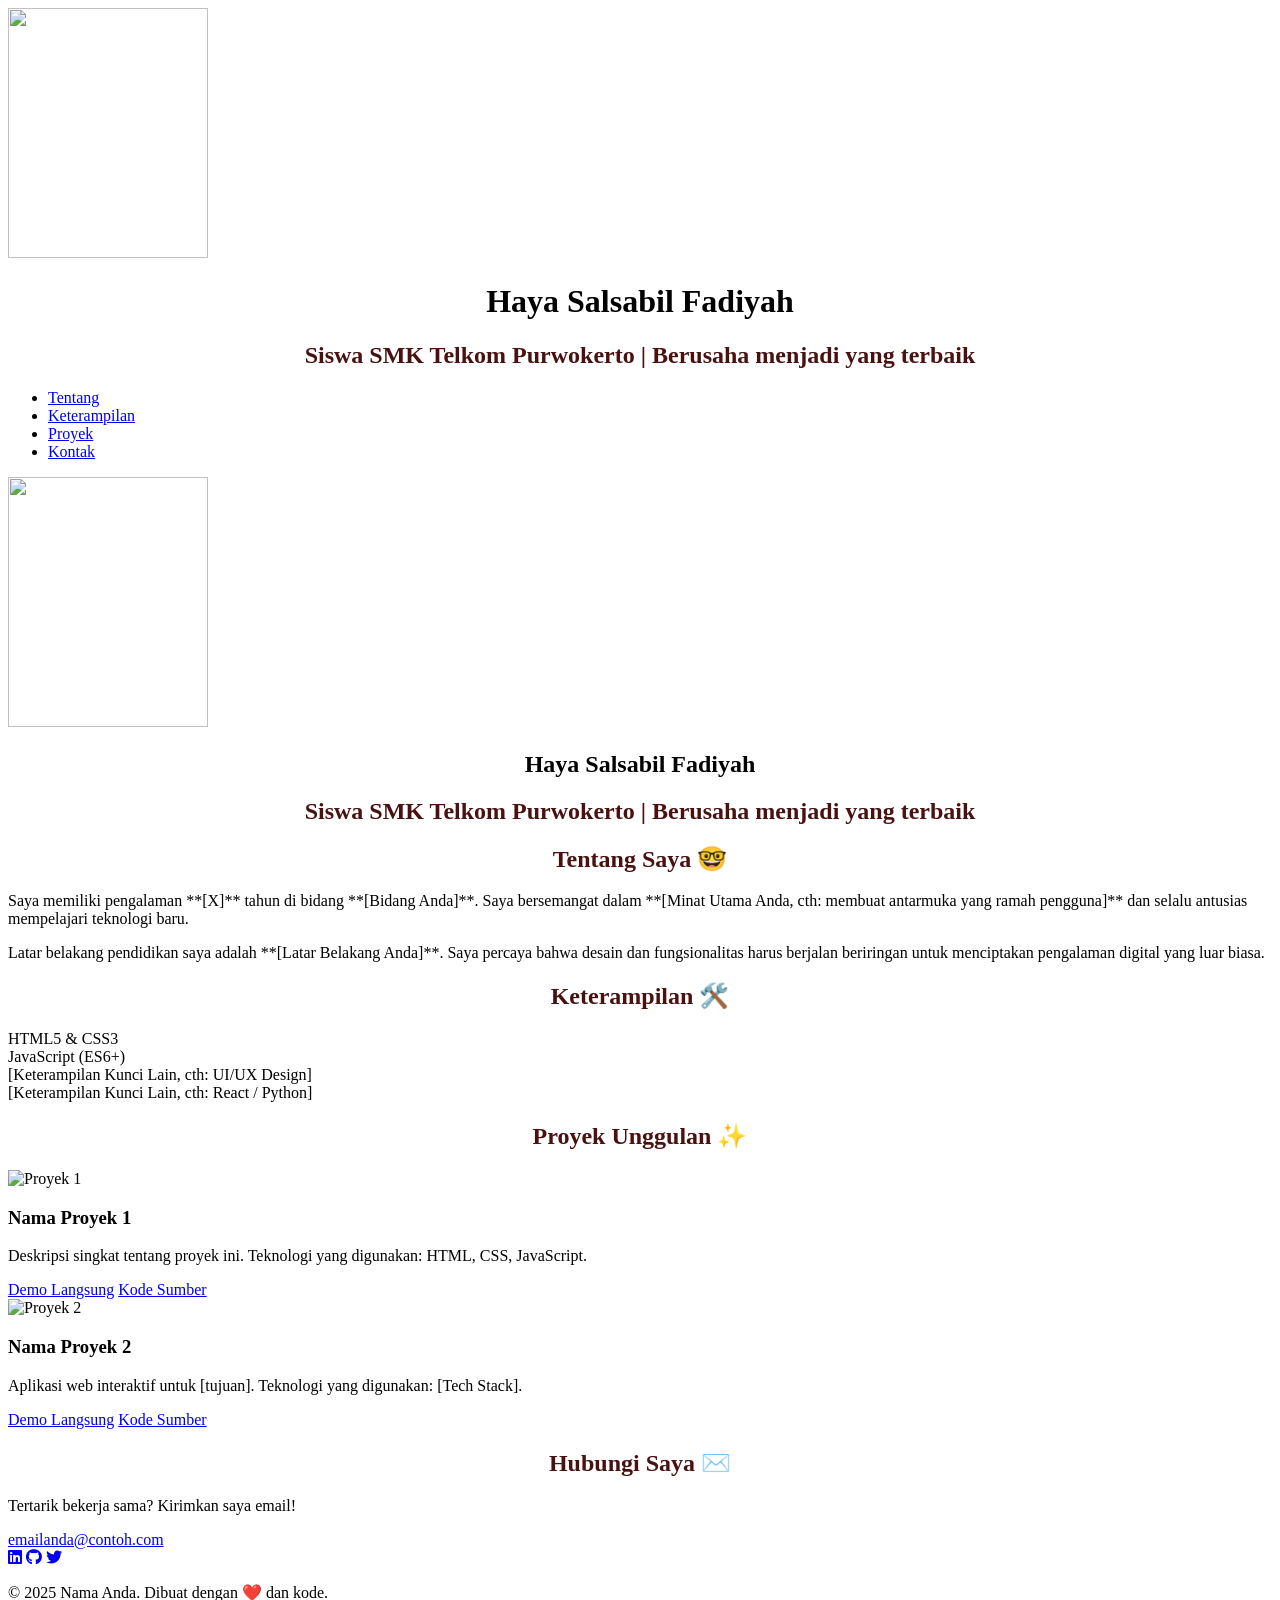
==== index.html @ 1fc013e1 "+" ====
<!DOCTYPE html>
<html lang="id">
<head>
    <meta charset="UTF-8">
    <meta name="viewport" content="width=device-width, initial-scale=1.0">
    <title>Myt Portofolio</title>
    <link rel="stylesheet" href="style.css">
    <link rel="stylesheet" href="https://cdnjs.cloudflare.com/ajax/libs/font-awesome/6.0.0-beta3/css/all.min.css">
</head>
<body>

    <header>
        <div class="container">
            <img src="OSIS.jpeg" alt.="Foto Haya Salsabil Fadiyah" width="200" height="250"
             class="Profile,pic">
            <h1>Haya Salsabil Fadiyah</h1>
            <h2>Siswa SMK Telkom Purwokerto | Berusaha menjadi yang terbaik</h2>
            <!--Siswa SMK Telkom Purwokerto Kelas X PPLG 5-->
            <nav>
                <ul>
                    <li><a href="#about">Tentang</a></li>
                    <li><a href="#skills">Keterampilan</a></li>
                    <li><a href="#projects">Proyek</a></li>
                    <li><a href="#contact">Kontak</a></li>
                </ul>
            </nav>
        </div>
    </header>

    <main>
        <section id="hero" class="hero">
            <div class="container">
                <img src="OSIS.jpeg" alt.="Foto Haya Salsabil Fadiyah" width="200" height="250"
                 class="Profile,pic">
                <h1>Haya Salsabil Fadiyah</h1>
                <h2>Siswa SMK Telkom Purwokerto | Berusaha menjadi yang terbaik</h2>
                <!--Siswa SMK Telkom Purwokerto Kelas X PPLG 5-->
           </div>
            </div>
        </section>

        <section id="about" class="section">
            <div class="container">
                <h2>Tentang Saya 🤓</h2>
                <div class="about-grid">
                    <p>Saya memiliki pengalaman **[X]** tahun di bidang **[Bidang Anda]**. Saya bersemangat dalam **[Minat Utama Anda, cth: membuat antarmuka yang ramah pengguna]** dan selalu antusias mempelajari teknologi baru.</p>
                    <p>Latar belakang pendidikan saya adalah **[Latar Belakang Anda]**. Saya percaya bahwa desain dan fungsionalitas harus berjalan beriringan untuk menciptakan pengalaman digital yang luar biasa.</p>
                </div>
            </div>
        </section>

        <section id="skills" class="section dark-bg">
            <div class="container">
                <h2>Keterampilan 🛠️</h2>
                <div class="skills-grid">
                    <div class="skill-item">HTML5 & CSS3</div>
                    <div class="skill-item">JavaScript (ES6+)</div>
                    <div class="skill-item">[Keterampilan Kunci Lain, cth: UI/UX Design]</div>
                    <div class="skill-item">[Keterampilan Kunci Lain, cth: React / Python]</div>
                    </div>
            </div>
        </section>

        <section id="projects" class="section">
            <div class="container">
                <h2>Proyek Unggulan ✨</h2>
                <div class="projects-grid">
                    <div class="project-card">
                        <img src="proyek-1-preview.jpg" alt="Proyek 1">
                        <h3>Nama Proyek 1</h3>
                        <p>Deskripsi singkat tentang proyek ini. Teknologi yang digunakan: HTML, CSS, JavaScript.</p>
                        <a href="link-ke-live-demo.com" target="_blank" class="project-link">Demo Langsung</a>
                        <a href="link-ke-github.com/repo" target="_blank" class="project-link">Kode Sumber</a>
                    </div>

                    <div class="project-card">
                        <img src="proyek-2-preview.jpg" alt="Proyek 2">
                        <h3>Nama Proyek 2</h3>
                        <p>Aplikasi web interaktif untuk [tujuan]. Teknologi yang digunakan: [Tech Stack].</p>
                        <a href="link-ke-live-demo.com" target="_blank" class="project-link">Demo Langsung</a>
                        <a href="link-ke-github.com/repo" target="_blank" class="project-link">Kode Sumber</a>
                    </div>
                    </div>
            </div>
        </section>

        <section id="contact" class="section dark-bg">
            <div class="container">
                <h2>Hubungi Saya ✉️</h2>
                <p>Tertarik bekerja sama? Kirimkan saya email!</p>
                <a href="mailto:emailanda@contoh.com" class="btn secondary-btn">emailanda@contoh.com</a>
                <div class="social-links">
                    <a href="link-linkedin-anda" target="_blank"><i class="fab fa-linkedin"></i></a>
                    <a href="link-github-anda" target="_blank"><i class="fab fa-github"></i></a>
                    <a href="link-twitter-anda" target="_blank"><i class="fab fa-twitter"></i></a>
                </div>
            </div>
        </section>
    </main>

    <footer>
        <div class="container">
            <p>&copy; 2025 Nama Anda. Dibuat dengan ❤️ dan kode.</p>
        </div>
    </footer>

</body>
</html>
---- style.css ----
h1 {
    text-align: center;
    font-family: Georgia, 'Times New Roman', Times, serif;
}
h2 {
    text-align: center;
    font-family: Georgia, 'Times New Roman', Times, serif;    
    color :rgb(74, 17, 17)
}
#kolom {
    width : 98%;
}
#judul {
    background-color: rgb(100, 49, 61);
    color: rgb(248, 251, 232);
}
#keke {
   padding: 23px;
   padding: 20px;
}
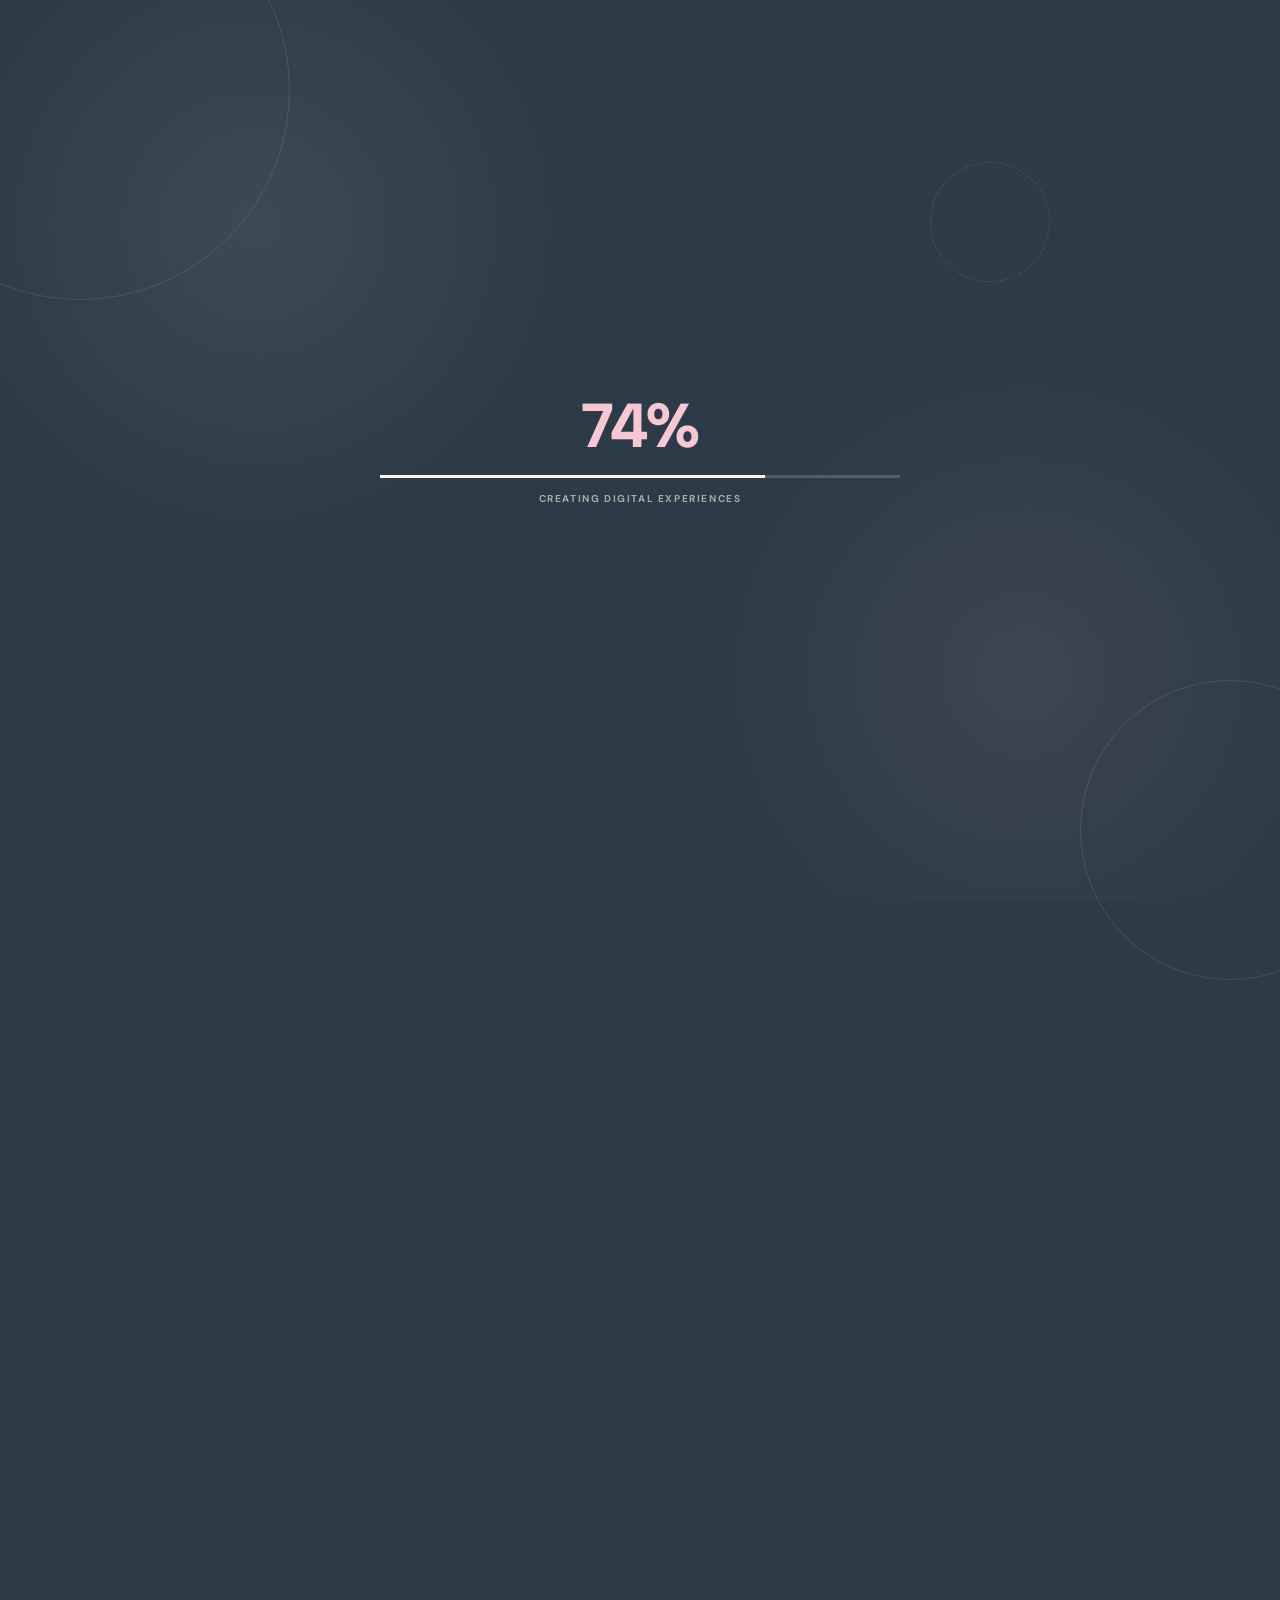
==== commit d1c98c34: "reset dari awal" ====
--- a/index.html
+++ b/index.html
@@ -3,106 +3,795 @@
 <head>
     <meta charset="UTF-8">
     <meta name="viewport" content="width=device-width, initial-scale=1.0">
-    <title>Myt Portofolio</title>
+    <title>Haya Salsabil Fadiyah | Portfolio</title>
     <link rel="stylesheet" href="style.css">
-    <link rel="stylesheet" href="https://cdnjs.cloudflare.com/ajax/libs/font-awesome/6.0.0-beta3/css/all.min.css">
+    <link rel="preconnect" href="https://fonts.googleapis.com">
+    <link rel="preconnect" href="https://fonts.gstatic.com" crossorigin>
+    <link
+        href="https://fonts.googleapis.com/css2?family=DM+Sans:wght@400;500;600;700;800&display=swap"
+        rel="stylesheet"
+    >
 </head>
+
 <body>
 
-    <header>
-        <div class="container">
-            <img src="OSIS.jpeg" alt.="Foto Haya Salsabil Fadiyah" width="200" height="250"
-             class="Profile,pic">
-            <h1>Haya Salsabil Fadiyah</h1>
-            <h2>Siswa SMK Telkom Purwokerto | Berusaha menjadi yang terbaik</h2>
-            <!--Siswa SMK Telkom Purwokerto Kelas X PPLG 5-->
+    <!-- ==INTRO / LOADING== -->
+    <div id="intro">
+        <div class="intro-orbits">
+            <span></span>
+            <span></span>
+            <span></span>
+        </div>
+
+        <div class="intro-content">
+            <div id="loading-number">0%</div>
+            <div class="loading-line">
+                <span id="loading-bar"></span>
+            </div>
+            <p class="loading-label">
+                CREATING DIGITAL EXPERIENCES
+            </p>
+        </div>
+    </div>
+
+    <!-- ==STATEMENT SCREEN== -->
+
+    <div id="statement-screen">
+        <div class="statement-decoration">
+            <span>✦</span>
+            <span>✦</span>
+            <span>○</span>
+        </div>
+        <p id="statement-text">
+            DESIGNING IDEAS, BUILDING EXPERIENCES.
+        </p>
+    </div>
+
+    <!-- ==FLOATING DECORATION==-->
+
+    <div
+        class="floating-decoration"
+        id="floating-decoration"
+    ></div>
+    <!-- ==WEBSITE== -->
+
+    <main id="website">
+        <!-- ==NAVBAR== -->
+        <header
+            class="navbar"
+            id="navbar"
+        >
+            <a
+                href="#home"
+                class="logo"
+            >
+                HY.
+            </a>
             <nav>
-                <ul>
-                    <li><a href="#about">Tentang</a></li>
-                    <li><a href="#skills">Keterampilan</a></li>
-                    <li><a href="#projects">Proyek</a></li>
-                    <li><a href="#contact">Kontak</a></li>
-                </ul>
+                <a
+                    href="#home"
+                    class="nav-link active"
+                >
+                    HOME
+                </a>
+                <a
+                    href="#about"
+                    class="nav-link"
+                >
+                    ABOUT
+                </a>
+                <a
+                    href="#works"
+                    class="nav-link"
+                >
+                    WORKS
+                </a>
+                <a
+                    href="#achievements"
+                    class="nav-link"
+                >
+                    ACHIEVEMENTS
+                </a>
+
+                <a
+                    href="#contact"
+                    class="nav-link"
+                >
+                    CONTACT
+                </a>
             </nav>
+            <a
+                href="#contact"
+                class="talk-btn"
+            >
+                LET'S TALK
+                <span>↗</span>
+            </a>
+        </header>
+        <!-- ==HERO==-->
+        <section
+            class="hero section"
+            id="home"
+        >
+            <div class="hero-card">
+                <div class="hero-decoration"></div>
+                <!-- POLAROID -->
+                <div class="id-card-wrap">
+                    <div class="polaroid-shadow"></div>
+                    <div
+                        class="id-card"
+                        id="id-card"
+                    >
+                        <div class="polaroid-photo">
+                            <img
+                                src="assets/haya.png"
+                                alt="Foto Haya Salsabil Fadiyah"
+                            >
+                        </div>
+
+                        <div class="polaroid-caption">
+                            <strong>
+                                HAYA
+                            </strong>
+                            <span>
+                                Salsabil Fadiyah
+                            </span>
+                            <small>
+                                XI PPLG 5
+                            </small>
+                        </div>
+                    </div>
+                </div>
+                <!-- HERO CONTENT -->
+                <div class="hero-content">
+                    <p class="hello">
+                        Halo! Saya
+                        <span>
+                            Haya
+                        </span>
+                    </p>
+                    <h1>
+                        Graphic Designer
+                        <br>
+                        <span>&amp; Web Developer</span>
+                    </h1>
+                    <p class="hero-description">
+                        Saya adalah siswi SMK Telkom Purwokerto yang
+                        memiliki ketertarikan pada dunia desain,
+                        teknologi, UI/UX, dan pengembangan website.
+                        Saya senang mengubah ide sederhana menjadi
+                        sebuah pengalaman digital yang memiliki karakter.
+                    </p>
+                    <div class="hero-meta">
+                        <span>
+                            UI/UX DESIGN
+                        </span>
+                        <span>
+                            GRAPHIC DESIGN
+                        </span>
+                        <span>
+                            WEB DEVELOPMENT
+                        </span>
+                    </div>
+                    <a
+                        href="#about"
+                        class="portfolio-btn"
+                    >
+                        EXPLORE PORTFOLIO
+                        <span>↗</span>
+                    </a>
+                </div>
+            </div>
+        </section>
+        <!-- ==MARQUEE== -->
+
+        <div class="marquee">
+            <div class="marquee-track">
+                <span>
+                    Figma · Photoshop · Canva · HTML · CSS · JavaScript · PHP · UI/UX ·
+                </span>
+                <span>
+                    Figma · Photoshop · Canva · HTML · CSS · JavaScript · PHP · UI/UX ·
+                </span>
+                <span>
+                    Figma · Photoshop · Canva · HTML · CSS · JavaScript · PHP · UI/UX ·
+                </span>
+                <span>
+                    Figma · Photoshop · Canva · HTML · CSS · JavaScript · PHP · UI/UX ·
+                </span>
+            </div>
         </div>
-    </header>
-
-    <main>
-        <section id="hero" class="hero">
-            <div class="container">
-                <img src="OSIS.jpeg" alt.="Foto Haya Salsabil Fadiyah" width="200" height="250"
-                 class="Profile,pic">
-                <h1>Haya Salsabil Fadiyah</h1>
-                <h2>Siswa SMK Telkom Purwokerto | Berusaha menjadi yang terbaik</h2>
-                <!--Siswa SMK Telkom Purwokerto Kelas X PPLG 5-->
-           </div>
+        <!-- ==ABOUT==-->
+
+        <section
+            class="about section"
+            id="about"
+        >
+            <div class="section-running-title">
+                <span>
+                    ABOUT ME · ABOUT ME · ABOUT ME · ABOUT ME ·
+                </span>
+            </div>
+            <div class="about-card">
+                <!-- ABOUT PHOTO -->
+                <div class="about-photo">
+                    <div class="photo-glow"></div>
+                    <img
+                        src="assets/haya.png"
+                        alt="Haya Salsabil Fadiyah"
+                    >
+                </div>
+                <!-- ABOUT CONTENT -->
+                <div class="about-text">
+                    <div class="section-label">
+                        WHO AM I?
+                    </div>
+                    <h2>
+                        Creating with
+                        <span>
+                            purpose.
+                        </span>
+                    </h2>
+                    <p>
+                        Saya Haya Salsabil Fadiyah, seorang siswi PPLG
+                        yang tertarik pada dunia desain grafis, UI/UX,
+                        teknologi, dan pengembangan website.
+                    </p>
+                    <p>
+                        Saya menikmati proses membuat sesuatu dari awal,
+                        mulai dari mencari ide, menyusun konsep,
+                        membuat visual, menentukan struktur,
+                        hingga mengubahnya menjadi karya digital
+                        yang dapat digunakan.
+                    </p>
+                    <p>
+                        Bagi saya, desain dan coding bukan dua hal yang
+                        terpisah. Keduanya saling melengkapi untuk
+                        menciptakan sebuah pengalaman digital yang
+                        menarik, jelas, dan mudah digunakan.
+                    </p>
+                    <!-- SKILLS -->
+                    <div class="skills-block">
+                        <div class="block-title">
+                            SKILLS
+                        </div>
+                        <p class="block-description">
+                            Tools dan teknologi yang sedang saya gunakan
+                            untuk belajar, bereksperimen, dan membangun
+                            berbagai project.
+                        </p>
+                        <div class="skills">
+                            <div class="skill">
+                                <span class="skill-icon ai">
+                                    Ai
+                                </span>
+                                <small>
+                                    Adobe Illustrator
+                                </small>
+                            </div>
+                            <div class="skill">
+                                <span class="skill-icon ps">
+                                    Ps
+                                </span>
+                                <small>
+                                    Photoshop
+                                </small>
+                            </div>
+                            <div class="skill">
+                                <span class="skill-icon figma">
+                                    ●
+                                </span>
+                                <small>
+                                    Figma
+                                </small>
+                            </div>
+                            <div class="skill">
+                                <span class="skill-icon vs">
+                                    &lt;/&gt;
+                                </span>
+                                <small>
+                                    VS Code
+                                </small>
+                            </div>
+
+                            <div class="skill">
+                                <span class="skill-icon php">
+                                    ◆
+                                </span>
+                                <small>
+                                    PHP
+                                </small>
+                            </div>
+
+                            <div class="skill">
+                                <span class="skill-icon canva">
+                                    Canva
+                                </span>
+                                <small>
+                                    Canva
+                                </small>
+                            </div>
+                        </div>
+                    </div>
+
+                    <!-- JOURNEY -->
+                    <div class="journey-block">
+                        <div class="block-title">
+                            MY JOURNEY
+                        </div>
+                        <p class="block-description">
+                            Beberapa pengalaman yang membentuk cara saya
+                            belajar, bekerja, berkomunikasi, dan berkarya.
+                        </p>
+                        <div class="journey">
+                            <div class="journey-image">
+                                <img
+                                    id="journey-img"
+                                    src="assets/journey-1.jpg"
+                                    alt="My Journey"
+                                >
+                                <button
+                                    class="journey-next"
+                                    id="journey-next"
+                                    aria-label="Next journey"
+                                >
+                                    ↗
+                                </button>
+                            </div>
+                            <div class="journey-info">
+                                <span
+                                    class="journey-number"
+                                    id="journey-number"
+                                >
+                                    01 / 03
+                                </span>
+                                <h3 id="journey-title">
+                                    OSIS
+                                </h3>
+                                <p id="journey-text">
+                                    Pengalaman mengikuti Organisasi
+                                    Siswa Intra Sekolah membuat saya
+                                    belajar menjalankan program kerja,
+                                    bertanggung jawab terhadap tugas,
+                                    berkomunikasi dengan banyak orang,
+                                    dan bekerja dalam sebuah tim.
+                                </p>
+                            </div>
+                        </div>
+                    </div>
+                </div>
             </div>
         </section>
 
-        <section id="about" class="section">
-            <div class="container">
-                <h2>Tentang Saya 🤓</h2>
-                <div class="about-grid">
-                    <p>Saya memiliki pengalaman **[X]** tahun di bidang **[Bidang Anda]**. Saya bersemangat dalam **[Minat Utama Anda, cth: membuat antarmuka yang ramah pengguna]** dan selalu antusias mempelajari teknologi baru.</p>
-                    <p>Latar belakang pendidikan saya adalah **[Latar Belakang Anda]**. Saya percaya bahwa desain dan fungsionalitas harus berjalan beriringan untuk menciptakan pengalaman digital yang luar biasa.</p>
+        <!-- ==WORKS== -->
+
+        <section
+            class="works section"
+            id="works"
+        >
+
+            <div class="works-inner">
+                <div class="works-heading">
+                    <span class="section-label light">
+                        MY CREATIVE SPACE
+                    </span>
+                    <h2>
+                        SELECTED
+                        <span>
+                            WORKS.
+                        </span>
+                    </h2>
+
+                    <p>
+                        Beberapa karya yang menjadi bagian dari proses
+                        belajar saya dalam menggabungkan desain,
+                        teknologi, dan kreativitas.
+                    </p>
+                </div>
+
+
+                <div class="works-content">
+                    <!-- PHONE -->
+                    <div class="phone-area">
+                        <div class="phone-shadow"></div>
+                        <div class="phone">
+                            <div class="phone-speaker"></div>
+                            <div class="phone-notch"></div>
+                            <div class="phone-screen">
+                                <img
+                                    id="phone-img"
+                                    src="assets/work-poster.jpg"
+                                    alt="Selected Work"
+                                >
+                            </div>
+                        </div>
+                    </div>
+
+                    <!-- WORK PREVIEW -->
+                    <div class="work-preview">
+                        <div class="work-tabs">
+                            <button
+                                class="work-tab active"
+                                data-work="0"
+                            >
+                                GRAPHIC DESIGN
+                            </button>
+                            <button
+                                class="work-tab"
+                                data-work="1"
+                            >
+                                WEB DESIGN
+                            </button>
+
+                            <button
+                                class="work-tab"
+                                data-work="2"
+                            >
+                                UI/UX DEVELOPMENT
+                            </button>
+                        </div>
+
+
+                        <div class="work-image-wrap">
+                            <button
+                                class="work-arrow left"
+                                id="work-prev"
+                            >
+                                ‹
+                            </button>
+
+                            <img
+                                id="work-image"
+                                src="assets/work-poster.jpg"
+                                alt="Project"
+                            >
+
+                            <button
+                                class="work-arrow right"
+                                id="work-next"
+                            >
+                                ›
+                            </button>
+                        </div>
+
+
+                        <div class="work-info">
+                            <span
+                                class="work-number"
+                                id="work-number"
+                            >
+                                01 / 03
+                            </span>
+
+                            <h3 id="work-title">
+                                POSTER DESIGN
+                            </h3>
+
+                            <p id="work-description">
+                                Eksplorasi desain visual dengan pendekatan
+                                sederhana, modern, dan komunikatif.
+                            </p>
+                        </div>
+                    </div>
                 </div>
             </div>
         </section>
 
-        <section id="skills" class="section dark-bg">
-            <div class="container">
-                <h2>Keterampilan 🛠️</h2>
-                <div class="skills-grid">
-                    <div class="skill-item">HTML5 & CSS3</div>
-                    <div class="skill-item">JavaScript (ES6+)</div>
-                    <div class="skill-item">[Keterampilan Kunci Lain, cth: UI/UX Design]</div>
-                    <div class="skill-item">[Keterampilan Kunci Lain, cth: React / Python]</div>
+
+        <!-- ==ACHIEVEMENTS== -->
+
+        <section
+            class="achievements section"
+            id="achievements"
+        >
+            <div class="achievement-title">
+                <span>
+                    ACHIEVEMENTS.
+                </span>
+                <p>
+                    Every experience becomes part of the process.
+                </p>
+            </div>
+
+            <div class="achievement-content">
+                <!-- IMAGE -->
+                <div class="achievement-image">
+                    <img
+                        id="achievement-img"
+                        src="assets/achievement-1.jpg"
+                        alt="Achievement"
+                    >
+                    <div class="achievement-overlay">
+                        <span>
+                            EXPERIENCE
+                        </span>
+
+                        <h3 id="achievement-overlay-title">
+                            GROWING THROUGH EXPERIENCE
+                        </h3>
+
+                        <p id="achievement-overlay-text">
+                            Pengalaman mengikuti kegiatan dan bekerja
+                            bersama tim mengajarkan saya arti komunikasi,
+                            tanggung jawab, dan kerja sama.
+                        </p>
                     </div>
+
+                    <button
+                        class="achievement-prev"
+                        id="achievement-prev"
+                        aria-label="Previous achievement"
+                    >
+                        ‹
+                    </button>
+
+                    <button
+                        class="achievement-next"
+                        id="achievement-next"
+                        aria-label="Next achievement"
+                    >
+                        ›
+                    </button>
+                </div>
+
+                <!-- MESSAGE -->
+                <div class="achievement-message">
+                    <span
+                        class="achievement-number"
+                        id="achievement-number"
+                    >
+                        01 / 03
+                    </span>
+
+                    <p id="achievement-message">
+                        "Setiap pengalaman adalah bagian dari
+                        proses untuk menjadi lebih baik."
+                    </p>
+                    <div class="achievement-small-line"></div>
+
+                    <span>
+                        KEEP LEARNING · KEEP CREATING · KEEP GROWING
+                    </span>
+
+                </div>
+            </div>
+
+            <!-- FULL WIDTH CTA -->
+            <div class="achievement-cta">
+                <div>
+                    <span>
+                        WANT TO CREATE SOMETHING?
+                    </span>
+
+                    <strong>
+                        Mulai sekarang, make it happen.
+                    </strong>
+                </div>
+
+                <!-- SEKARANG BUKAN LINK. PANAH INI MENGGANTI FOTO + TEKS -->
+
+                <button
+                    id="achievement-change"
+                    aria-label="Change achievement"
+                >
+                    ↗
+                </button>
             </div>
         </section>
 
-        <section id="projects" class="section">
-            <div class="container">
-                <h2>Proyek Unggulan ✨</h2>
-                <div class="projects-grid">
-                    <div class="project-card">
-                        <img src="proyek-1-preview.jpg" alt="Proyek 1">
-                        <h3>Nama Proyek 1</h3>
-                        <p>Deskripsi singkat tentang proyek ini. Teknologi yang digunakan: HTML, CSS, JavaScript.</p>
-                        <a href="link-ke-live-demo.com" target="_blank" class="project-link">Demo Langsung</a>
-                        <a href="link-ke-github.com/repo" target="_blank" class="project-link">Kode Sumber</a>
-                    </div>
-
-                    <div class="project-card">
-                        <img src="proyek-2-preview.jpg" alt="Proyek 2">
-                        <h3>Nama Proyek 2</h3>
-                        <p>Aplikasi web interaktif untuk [tujuan]. Teknologi yang digunakan: [Tech Stack].</p>
-                        <a href="link-ke-live-demo.com" target="_blank" class="project-link">Demo Langsung</a>
-                        <a href="link-ke-github.com/repo" target="_blank" class="project-link">Kode Sumber</a>
-                    </div>
-                    </div>
-            </div>
+
+        <!-- ==CONTACT== -->
+        <section
+            class="contact section"
+            id="contact"
+        >
+            <div class="contact-card">
+                <span class="section-label">
+                    LET'S CONNECT
+                </span>
+
+                <h2>
+                    CONTACT.
+                </h2>
+
+                <p>
+                    Have an idea, want to collaborate, or just want
+                    to say hello? Feel free to get in touch with me.
+                    Saya selalu terbuka untuk belajar, berdiskusi,
+                    dan membuat sesuatu yang baru.
+                </p>
+
+                <div class="contact-extra">
+
+                    <span>
+                        DESIGN
+                    </span>
+
+                    <span>
+                        DEVELOPMENT
+                    </span>
+
+                    <span>
+                        COLLABORATION
+                    </span>
+                </div>
+
+                <!-- 3 ATAS + 3 BAWAH -->
+                <div class="socials">
+
+                    <a
+                        href="https://www.linkedin.com/"
+                        target="_blank"
+                        class="social linkedin"
+                    >
+                        <span>
+                            LinkedIn
+                        </span>
+
+                        <b>
+                            ↗
+                        </b>
+                    </a>
+
+
+                    <a
+                        href="https://github.com/"
+                        target="_blank"
+                        class="social github"
+                    >
+                        <span>
+                            GitHub
+                        </span>
+
+                        <b>
+                            ↗
+                        </b>
+                    </a>
+
+
+                    <a
+                        href="mailto:haya@example.com"
+                        class="social email"
+                    >
+                        <span>
+                            Email
+                        </span>
+
+                        <b>
+                            ↗
+                        </b>
+                    </a>
+
+
+                    <a
+                        href="https://wa.me/6280000000000"
+                        target="_blank"
+                        class="social whatsapp"
+                    >
+                        <span>
+                            WhatsApp
+                        </span>
+
+                        <b>
+                            ↗
+                        </b>
+                    </a>
+
+
+                    <a
+                        href="https://www.instagram.com/"
+                        target="_blank"
+                        class="social instagram"
+                    >
+                        <span>
+                            Instagram
+                        </span>
+
+                        <b>
+                            ↗
+                        </b>
+                    </a>
+
+
+                    <a
+                        href="https://www.tiktok.com/"
+                        target="_blank"
+                        class="social tiktok"
+                    >
+                        <span>
+                            TikTok
+                        </span>
+
+                        <b>
+                            ↗
+                        </b>
+                    </a>
+
+                </div>
+
+            </div>
+
         </section>
 
-        <section id="contact" class="section dark-bg">
-            <div class="container">
-                <h2>Hubungi Saya ✉️</h2>
-                <p>Tertarik bekerja sama? Kirimkan saya email!</p>
-                <a href="mailto:emailanda@contoh.com" class="btn secondary-btn">emailanda@contoh.com</a>
-                <div class="social-links">
-                    <a href="link-linkedin-anda" target="_blank"><i class="fab fa-linkedin"></i></a>
-                    <a href="link-github-anda" target="_blank"><i class="fab fa-github"></i></a>
-                    <a href="link-twitter-anda" target="_blank"><i class="fab fa-twitter"></i></a>
-                </div>
-            </div>
-        </section>
+
+        <!-- ==BIG NAME== -->
+
+        <div class="big-name">
+
+            <div class="big-name-track">
+
+                <span>
+                    HAYA SALSABIL FADIYAH · HAYA SALSABIL FADIYAH ·
+                </span>
+
+                <span>
+                    HAYA SALSABIL FADIYAH · HAYA SALSABIL FADIYAH ·
+                </span>
+
+            </div>
+
+        </div>
+
+
+        <!-- ==FOOTER== -->
+
+        <footer>
+            <div class="footer-top">
+                <div class="footer-tools">
+                    <span>
+                        Ps
+                    </span>
+
+                    <span>
+                        F
+                    </span>
+
+                    <span>
+                        &lt;/&gt;
+                    </span>
+                </div>
+
+
+                <div class="footer-nav">
+
+                    <a href="#home">
+                        HOME
+                    </a>
+
+                    <a href="#about">
+                        ABOUT
+                    </a>
+
+                    <a href="#works">
+                        WORKS
+                    </a>
+
+                    <a href="#achievements">
+                        ACHIEVEMENTS
+                    </a>
+
+                    <a href="#contact">
+                        CONTACT
+                    </a>
+                </div>
+            </div>
+
+
+            <div class="footer-bottom">
+                <p>
+                    Memulai dengan ide kecil, berkembang dengan desain
+                    dan teknologi. Terus menciptakan sesuatu yang
+                    bermakna dan berguna.
+                </p>
+
+                <span>
+                    © 2026 Haya Salsabil Fadiyah
+                </span>
+            </div>
+        </footer>
     </main>
 
-    <footer>
-        <div class="container">
-            <p>&copy; 2025 Nama Anda. Dibuat dengan ❤️ dan kode.</p>
-        </div>
-    </footer>
-
+
+    <script src="script.js"></script>
 </body>
 </html>
--- a/style.css
+++ b/style.css
@@ -1,20 +1,2559 @@
-h1 {
+
+:root {
+    --cream: #fff7e6;
+    --pink: #f7c8d3;
+    --rose: #b46a72;
+    --sage: #a8b58a;
+    --sky: #a9b7c6;
+    --blue: #2d3a47;
+    --dark: #24303b;
+    --text: #34414b;
+
+    --page-width: 1680px;
+    --card-width: 1250px;
+
+    --radius-large: 42px;
+    --radius-medium: 30px;
+    --radius-small: 18px;
+
+    --main-width: calc(100% - 75px);
+    --main-max-width: 1710px;
+}
+
+* {
+    margin: 0;
+    padding: 0;
+    box-sizing: border-box;
+    scroll-behavior: smooth;
+}
+
+html {
+    scroll-behavior: smooth;
+}
+
+body {
+    background: var(--blue);
+    color: var(--text);
+    font-family: "DM Sans", sans-serif;
+    overflow-x: hidden;
+}
+
+body.locked {
+    overflow: hidden;
+}
+
+a {
+    color: inherit;
+    text-decoration: none;
+}
+
+button {
+    border: 0;
+    font-family: inherit;
+}
+
+
+/* =========================================================
+   WEBSITE VISIBILITY
+========================================================= */
+
+#website {
+    opacity: 0;
+    visibility: hidden;
+}
+
+
+/* =========================================================
+   INTRO
+========================================================= */
+
+#intro,
+#statement-screen {
+    position: fixed;
+    inset: 0;
+    z-index: 9999;
+    display: flex;
+    align-items: center;
+    justify-content: center;
+    background: var(--blue);
+}
+
+/* subtle blue background */
+
+#intro::before,
+#statement-screen::before {
+    content: "";
+    position: absolute;
+    inset: 0;
+
+    background:
+        radial-gradient(
+            circle at 20% 25%,
+            rgba(169, 183, 198, 0.12),
+            transparent 25%
+        ),
+        radial-gradient(
+            circle at 80% 75%,
+            rgba(247, 200, 211, 0.08),
+            transparent 25%
+        );
+}
+
+/* intro decoration */
+
+.intro-orbits {
+    position: absolute;
+    inset: 0;
+    pointer-events: none;
+}
+
+.intro-orbits span {
+    position: absolute;
+    border: 1px solid rgba(255, 247, 230, 0.12);
+    border-radius: 50%;
+    animation: orbitFloat 7s ease-in-out infinite;
+}
+
+.intro-orbits span:nth-child(1) {
+    width: 420px;
+    height: 420px;
+    left: -130px;
+    top: -120px;
+}
+
+.intro-orbits span:nth-child(2) {
+    width: 300px;
+    height: 300px;
+    right: -100px;
+    bottom: -80px;
+    animation-delay: -2s;
+}
+
+.intro-orbits span:nth-child(3) {
+    width: 120px;
+    height: 120px;
+    right: 18%;
+    top: 18%;
+    border-style: dashed;
+    animation-delay: -4s;
+}
+
+@keyframes orbitFloat {
+    0%,
+    100% {
+        transform: translateY(0) rotate(0deg);
+    }
+
+    50% {
+        transform: translateY(-20px) rotate(15deg);
+    }
+}
+
+
+/* intro content */
+
+.intro-content {
+    position: relative;
+    width: min(520px, 80%);
     text-align: center;
-    font-family: Georgia, 'Times New Roman', Times, serif;
-}
-h2 {
+    z-index: 2;
+}
+
+#loading-number {
+    color: var(--pink);
+    font-size: clamp(38px, 5vw, 62px);
+    line-height: 1;
+    font-weight: 800;
+    letter-spacing: -0.04em;
+    margin-bottom: 18px;
+}
+
+.loading-line {
+    width: 100%;
+    height: 3px;
+    overflow: hidden;
+    background: rgba(255, 247, 230, 0.18);
+}
+
+#loading-bar {
+    display: block;
+    width: 0;
+    height: 100%;
+    background: var(--cream);
+    transition: width 0.05s linear;
+}
+
+.loading-label {
+    margin-top: 14px;
+    color: rgba(255, 247, 230, 0.6);
+    font-size: 10px;
+    font-weight: 700;
+    letter-spacing: 0.16em;
+}
+/* ==STATEMENT== */
+
+#statement-screen {
+    display: none;
+    opacity: 0;
+    transition: opacity 0.8s ease;
+}
+
+#statement-text {
+    position: relative;
+    max-width: 1000px;
+    padding: 0 30px;
+    color: var(--cream);
+    font-size: clamp(25px, 4vw, 58px);
+    line-height: 1.05;
+    font-weight: 800;
+    letter-spacing: 0.06em;
     text-align: center;
-    font-family: Georgia, 'Times New Roman', Times, serif;    
-    color :rgb(74, 17, 17)
-}
-#kolom {
-    width : 98%;
-}
-#judul {
-    background-color: rgb(100, 49, 61);
-    color: rgb(248, 251, 232);
-}
-#keke {
-   padding: 23px;
-   padding: 20px;
+    z-index: 2;
+}
+
+.statement-decoration {
+    position: absolute;
+    inset: 0;
+    pointer-events: none;
+}
+
+.statement-decoration span {
+    position: absolute;
+    color: var(--pink);
+    font-size: 22px;
+    animation: statementFloat 3s ease-in-out infinite;
+}
+
+.statement-decoration span:nth-child(1) {
+    top: 25%;
+    left: 18%;
+}
+
+.statement-decoration span:nth-child(2) {
+    right: 18%;
+    bottom: 25%;
+    animation-delay: -1s;
+}
+
+.statement-decoration span:nth-child(3) {
+    left: 10%;
+    bottom: 20%;
+    color: var(--sage);
+    animation-delay: -2s;
+}
+
+@keyframes statementFloat {
+    0%,
+    100% {
+        transform: translateY(0) rotate(0);
+    }
+
+    50% {
+        transform: translateY(-15px) rotate(20deg);
+    }
+}
+
+
+/* ==FLOATING DECORATION== */
+
+.floating-decoration {
+    position: fixed;
+    inset: 0;
+    width: 100%;
+    height: 100vh;
+    overflow: hidden;
+    pointer-events: none;
+    z-index: 10;
+}
+
+.ornament {
+    position: absolute;
+    opacity: 0.75;
+    animation:
+        floatingMove
+        var(--duration)
+        ease-in-out
+        infinite;
+    animation-delay: var(--delay);
+}
+
+.ornament.circle {
+    width: 10px;
+    height: 10px;
+    border-radius: 50%;
+}
+
+.ornament.square {
+    width: 13px;
+    height: 13px;
+    border-radius: 3px;
+    transform: rotate(15deg);
+}
+
+.ornament.star {
+    font-size: 22px;
+}
+
+@keyframes floatingMove {
+    0% {
+        transform: translate3d(0, 50px, 0) rotate(0);
+        opacity: 0;
+    }
+
+    15% {
+        opacity: 0.7;
+    }
+
+    45% {
+        transform: translate3d(45px, -40px, 0) rotate(100deg);
+    }
+
+    70% {
+        transform: translate3d(-35px, -100px, 0) rotate(210deg);
+        opacity: 0.8;
+    }
+
+    100% {
+        transform: translate3d(25px, -170px, 0) rotate(360deg);
+        opacity: 0;
+    }
+}
+
+
+/* ==NAVBAR== */
+
+.navbar {
+    position: sticky;
+    top: 20px;
+    z-index: 100;
+    width: calc(100% - 90px);
+    max-width: var(--page-width);
+    height: 88px;
+    margin: 20px auto 42px;
+    padding: 0 34px;
+    border-radius: 60px;
+    background: var(--cream);
+    display: flex;
+    align-items: center;
+    justify-content: space-between;
+    box-shadow: 0 18px 40px rgba(0, 0, 0, 0.1);
+}
+
+.logo {
+    color: var(--rose);
+    font-size: 30px;
+    font-weight: 800;
+    letter-spacing: -0.06em;
+}
+
+.navbar nav {
+    display: flex;
+    align-items: center;
+    gap: 38px;
+}
+
+.nav-link {
+    position: relative;
+    padding: 10px 0;
+    color: var(--dark);
+    font-size: 12px;
+    font-weight: 800;
+    letter-spacing: 0.04em;
+}
+
+.nav-link::after {
+    content: "";
+    position: absolute;
+    left: 0;
+    bottom: 2px;
+    width: 0;
+    height: 3px;
+    border-radius: 5px;
+    background: var(--rose);
+    transition: width 0.3s ease;
+}
+
+.nav-link:hover::after,
+.nav-link.active::after {
+    width: 100%;
+}
+
+.talk-btn,
+.portfolio-btn {
+    display: inline-flex;
+    align-items: center;
+    justify-content: center;
+    gap: 16px;
+    padding: 16px 24px;
+    border-radius: 40px;
+    background: var(--rose);
+    color: white;
+    font-size: 12px;
+    font-weight: 800;
+    letter-spacing: 0.03em;
+    transition:
+        transform 0.3s ease,
+        box-shadow 0.3s ease;
+}
+
+.talk-btn:hover,
+.portfolio-btn:hover {
+    transform: translateY(-4px);
+    box-shadow:
+        0 12px 25px rgba(180, 106, 114, 0.3);
+}
+
+
+/* ==HERO== */
+
+.hero {
+    width: calc(100% - 70px);
+    max-width: var(--page-width);
+    margin: 0 auto;
+}
+
+.hero-card {
+    position: relative;
+    min-height: 720px;
+    overflow: hidden;
+    border-radius: var(--radius-large);
+    background: var(--cream);
+    display: flex;
+    align-items: center;
+    padding: 90px 9%;
+}
+
+/* hero decorative dots */
+
+.hero-decoration::before,
+.hero-decoration::after {
+    content: "";
+    position: absolute;
+    width: 15px;
+    height: 15px;
+    border-radius: 50%;
+    background: var(--pink);
+}
+
+.hero-decoration::before {
+    top: 80px;
+    left: 35px;
+}
+
+.hero-decoration::after {
+    right: 45px;
+    bottom: 70px;
+    background: var(--sage);
+}
+
+
+/* hero content */
+
+.hero-content {
+    position: relative;
+    z-index: 3;
+    width: 57%;
+    margin-left: auto;
+}
+
+.hello {
+    margin-bottom: 14px;
+    color: var(--sage);
+    font-size: 23px;
+    font-weight: 600;
+}
+
+.hello span {
+    color: var(--rose);
+    font-weight: 800;
+}
+
+.hero-content h1 {
+    margin-bottom: 28px;
+    color: var(--sage);
+    font-size: clamp(48px, 5vw, 82px);
+    line-height: 0.96;
+    font-weight: 800;
+    letter-spacing: -0.055em;
+}
+
+.hero-content h1 span {
+    color: var(--rose);
+}
+
+.hero-description {
+    max-width: 650px;
+    margin-bottom: 25px;
+    color: var(--text);
+    font-size: 17px;
+    line-height: 1.7;
+}
+
+.hero-meta {
+    display: flex;
+    flex-wrap: wrap;
+    gap: 8px;
+    margin-bottom: 28px;
+}
+
+.hero-meta span {
+    padding: 8px 13px;
+    border-radius: 30px;
+    color: var(--rose);
+    background: rgba(180, 106, 114, 0.09);
+    font-size: 9px;
+    font-weight: 800;
+    letter-spacing: 0.05em;
+}
+
+.portfolio-btn {
+    padding: 17px 26px;
+}
+
+
+/* ==POLAROID / ID CARD== */
+
+.id-card-wrap {
+    position: absolute;
+    left: 8%;
+    top: 95px;
+    width: 360px;
+    height: 500px;
+    z-index: 5;
+    cursor: grab;
+    transform:
+        rotate(-6deg)
+        translate(0, 0);
+    transform-origin: center top;
+    transition:
+        filter 0.4s ease;
+}
+
+.id-card-wrap:hover {
+    filter:
+        drop-shadow(
+            0 30px 30px
+            rgba(0, 0, 0, 0.14)
+        );
+}
+
+.id-card-wrap:active {
+    cursor: grabbing;
+}
+
+.polaroid-shadow {
+    position: absolute;
+    inset: 12px -14px -14px 14px;
+    border-radius: 8px;
+    background: rgba(0, 0, 0, 0.13);
+    transform: rotate(3deg);
+    filter: blur(5px);
+}
+
+.id-card {
+    position: relative;
+    width: 100%;
+    height: 100%;
+    padding: 16px 16px 20px;
+    overflow: hidden;
+    border-radius: 8px;
+    background: white;
+    box-shadow:
+        0 25px 40px rgba(0, 0, 0, 0.15);
+    user-select: none;
+    transition:
+        transform 0.25s ease;
+}
+
+.id-card:hover {
+    transform: rotate(1deg) scale(1.015);
+}
+
+.polaroid-photo {
+    width: 100%;
+    height: 385px;
+    overflow: hidden;
+    background: #e8e8e8;
+}
+
+.polaroid-photo img {
+    width: 100%;
+    height: 100%;
+    display: block;
+    object-fit: cover;
+    pointer-events: none;
+    filter: saturate(0.92);
+}
+
+.polaroid-caption {
+    display: flex;
+    flex-direction: column;
+    justify-content: center;
+    padding: 13px 5px 0;
+}
+
+.polaroid-caption strong {
+    color: var(--dark);
+    font-family: Georgia, serif;
+    font-size: 22px;
+    line-height: 1;
+}
+
+.polaroid-caption span {
+    margin-top: 3px;
+    color: var(--rose);
+    font-size: 11px;
+    font-weight: 600;
+}
+
+.polaroid-caption small {
+    margin-top: 3px;
+    color: #999;
+    font-size: 8px;
+    font-weight: 700;
+    letter-spacing: 0.15em;
+}
+
+
+/* ==MARQUEE== */
+
+.marquee {
+    width: 100%;
+    min-height: 74px;
+    margin: 28px 0 0;
+    overflow: hidden;
+    display: flex;
+    align-items: center;
+    background: var(--sky);
+}
+
+.marquee-track {
+    width: max-content;
+    display: flex;
+    white-space: nowrap;
+    animation:
+        marqueeRight
+        22s linear
+        infinite;
+}
+
+.marquee-track span {
+    padding-right: 55px;
+    color: white;
+    font-size: 25px;
+    font-weight: 700;
+    letter-spacing: 0.03em;
+}
+
+@keyframes marqueeRight {
+    from {
+        transform: translateX(-50%);
+    }
+
+    to {
+        transform: translateX(0);
+    }
+}
+
+
+/* ==SECTION COMMON== */
+
+.section-label {
+    display: inline-block;
+    color: var(--rose);
+    font-size: 10px;
+    font-weight: 800;
+    letter-spacing: 0.16em;
+}
+
+.section-label.light {
+    color: var(--pink);
+}
+/* ==ABOUT== */
+.about {
+    position: relative;
+    width: 100%;
+
+    overflow: hidden;
+
+    padding: 95px 0 100px;
+}
+
+.section-running-title {
+    width: max-content;
+
+    margin-bottom: 55px;
+
+    white-space: nowrap;
+
+    animation:
+        aboutMove
+        20s linear
+        infinite;
+}
+
+.section-running-title span {
+    color: transparent;
+
+    -webkit-text-stroke:
+        2px var(--sky);
+
+    font-size: clamp(70px, 9vw, 145px);
+
+    line-height: 0.9;
+
+    font-weight: 800;
+}
+
+@keyframes aboutMove {
+    from {
+        transform: translateX(-15%);
+    }
+
+    to {
+        transform: translateX(0);
+    }
+}
+
+
+/* main white card */
+
+.about-card {
+    position: relative;
+    width: var(--main-width);
+    max-width: var(--main-max-width);
+
+    min-height: 730px;
+    margin: 0 auto;
+
+    padding: 80px 10% 80px 8%;
+
+    border-radius: 45px;
+    background: var(--cream);
+
+    z-index: 2;
+}
+
+
+/* about image */
+
+.about-photo {
+    position: absolute;
+
+    right: 25px;
+    top: -120px;
+
+    width: 350px;
+
+    z-index: 3;
+
+    animation:
+        photoFloat
+        4s ease-in-out
+        infinite;
+}
+
+.about-photo img {
+    position: relative;
+
+    width: 100%;
+
+    display: block;
+
+    filter:
+        drop-shadow(
+            0 15px 18px
+            rgba(0, 0, 0, 0.18)
+        );
+}
+
+.photo-glow {
+    position: absolute;
+
+    inset: 15% 5% 5%;
+
+    background: var(--sage);
+
+    filter: blur(35px);
+
+    opacity: 0.45;
+}
+
+@keyframes photoFloat {
+    0%,
+    100% {
+        transform:
+            translateY(0)
+            rotate(0);
+    }
+
+    50% {
+        transform:
+            translateY(-14px)
+            rotate(1deg);
+    }
+}
+
+
+/* about text */
+
+.about-text {
+    width: 65%;
+    color: #6d7b45;
+}
+
+.about-text h2 {
+    margin: 9px 0 20px;
+
+    color: var(--sage);
+
+    font-size: clamp(38px, 4vw, 55px);
+
+    line-height: 1;
+
+    letter-spacing: -0.04em;
+}
+
+.about-text h2 span {
+    color: var(--rose);
+}
+
+.about-text > p {
+    margin-bottom: 17px;
+
+    font-size: 16px;
+
+    line-height: 1.75;
+}
+
+
+/* =========================================================
+   SKILLS
+========================================================= */
+
+.skills-block,
+.journey-block {
+    margin-top: 35px;
+}
+
+.block-title {
+    display: inline-flex;
+
+    padding: 10px 25px;
+
+    border-radius:
+        18px
+        32px
+        32px
+        18px;
+
+    color: white;
+
+    background:
+        linear-gradient(
+            90deg,
+            var(--rose),
+            var(--sage)
+        );
+
+    font-size: 12px;
+
+    font-weight: 800;
+
+    letter-spacing: 0.08em;
+}
+
+.block-description {
+    max-width: 630px;
+
+    margin:
+        12px 0
+        18px;
+
+    color: #79855a;
+
+    font-size: 12px;
+
+    line-height: 1.6;
+}
+
+.skills {
+    display: flex;
+
+    gap: 23px;
+
+    align-items: flex-start;
+
+    margin-top: 15px;
+}
+
+.skill {
+    display: flex;
+
+    flex-direction: column;
+
+    align-items: center;
+
+    gap: 6px;
+
+    min-width: 58px;
+}
+
+.skill-icon {
+    width: 58px;
+    height: 58px;
+
+    display: grid;
+
+    place-items: center;
+
+    border-radius: 11px;
+
+    background: white;
+
+    box-shadow:
+        0 8px 18px rgba(0, 0, 0, 0.13);
+
+    font-size: 23px;
+
+    font-weight: 800;
+
+    transition:
+        transform 0.35s
+        cubic-bezier(.2, .8, .2, 1);
+}
+
+.skill:hover .skill-icon {
+    transform:
+        translateY(-10px)
+        rotate(-5deg);
+}
+
+.skill small {
+    height: 12px;
+
+    opacity: 0;
+
+    color: var(--dark);
+
+    font-size: 9px;
+
+    white-space: nowrap;
+
+    transition:
+        opacity 0.3s ease;
+}
+
+.skill:hover small {
+    opacity: 1;
+}
+
+.ai {
+    color: #ff9800;
+    background: #21100c;
+}
+
+.ps {
+    color: #29a9ff;
+    background: #092438;
+}
+
+.figma {
+    color: #ff6f61;
+    background: #111;
+}
+
+.vs {
+    color: #147dd1;
+}
+
+.php {
+    color: #7134a5;
+}
+
+.canva {
+    color: white;
+
+    background:
+        linear-gradient(
+            135deg,
+            #08d8a0,
+            #7658e8
+        );
+
+    font-size: 11px;
+}
+
+
+/* =========================================================
+   JOURNEY
+========================================================= */
+
+.journey {
+    display: flex;
+
+    align-items: center;
+
+    gap: 24px;
+
+    margin-top: 10px;
+}
+
+.journey-image {
+    position: relative;
+
+    width: 330px;
+    height: 175px;
+
+    flex-shrink: 0;
+
+    overflow: hidden;
+
+    border-radius: 22px;
+
+    background: var(--sage);
+}
+
+.journey-image img {
+    width: 100%;
+    height: 100%;
+
+    object-fit: cover;
+
+    transition:
+        opacity 0.3s ease,
+        transform 0.5s ease;
+}
+
+.journey-image:hover img {
+    transform: scale(1.05);
+}
+
+.journey-next,
+.work-arrow,
+.achievement-prev,
+.achievement-next {
+    cursor: pointer;
+}
+
+.journey-next {
+    position: absolute;
+
+    right: 8px;
+    bottom: 8px;
+
+    width: 40px;
+    height: 40px;
+
+    border-radius: 50%;
+
+    color: white;
+
+    background: var(--sage);
+
+    font-size: 21px;
+
+    transition:
+        transform 0.3s ease;
+}
+
+.journey-next:hover {
+    transform:
+        rotate(45deg)
+        scale(1.1);
+}
+
+.journey-number {
+    color: var(--rose);
+
+    font-size: 9px;
+
+    font-weight: 800;
+
+    letter-spacing: 0.1em;
+}
+
+.journey-info h3 {
+    margin: 7px 0;
+
+    color: var(--rose);
+
+    font-size: 22px;
+}
+
+.journey-info p {
+    max-width: 390px;
+
+    color: #5e6c39;
+
+    font-size: 13px;
+
+    line-height: 1.6;
+}
+
+
+/* =========================================================
+   WORKS
+========================================================= */
+
+.works {
+    width: 100%;
+
+    padding: 100px 5% 110px;
+}
+
+.works-inner {
+    width: min(1400px, 100%);
+
+    margin: 0 auto;
+}
+
+.works-heading {
+    text-align: center;
+
+    margin-bottom: 45px;
+}
+
+.works-heading h2 {
+    margin-top: 8px;
+
+    color: var(--pink);
+
+    font-size: clamp(48px, 5vw, 75px);
+
+    line-height: 0.95;
+
+    font-weight: 800;
+
+    letter-spacing: -0.05em;
+}
+
+.works-heading h2 span {
+    color: white;
+}
+
+.works-heading p {
+    width: min(600px, 100%);
+
+    margin: 16px auto 0;
+
+    color: rgba(255, 255, 255, 0.65);
+
+    font-size: 14px;
+
+    line-height: 1.6;
+}
+
+
+/* works layout */
+
+.works-content {
+    width: min(1250px, 100%);
+
+    margin: auto;
+
+    display: grid;
+
+    grid-template-columns:
+        360px
+        1fr;
+
+    align-items: center;
+
+    gap: 75px;
+}
+
+
+/* phone */
+
+.phone-area {
+    position: relative;
+
+    display: flex;
+
+    justify-content: center;
+
+    min-height: 570px;
+
+    align-items: center;
+}
+
+.phone-shadow {
+    position: absolute;
+
+    width: 230px;
+    height: 45px;
+
+    bottom: 45px;
+
+    border-radius: 50%;
+
+    background: rgba(0, 0, 0, 0.25);
+
+    filter: blur(18px);
+
+    transform: rotate(-8deg);
+}
+
+.phone {
+    position: relative;
+
+    width: 305px;
+    height: 610px;
+
+    padding: 11px;
+
+    border: 9px solid #111;
+
+    border-radius: 45px;
+
+    background: white;
+
+    transform: rotate(-8deg);
+
+    animation:
+        phoneFloat
+        4s ease-in-out
+        infinite;
+
+    box-shadow:
+        18px 25px 40px
+        rgba(0, 0, 0, 0.24);
+
+    z-index: 2;
+}
+
+.phone-speaker {
+    position: absolute;
+
+    top: 10px;
+    left: 50%;
+
+    width: 32px;
+    height: 4px;
+
+    transform: translateX(-50%);
+
+    border-radius: 20px;
+
+    background: #333;
+
+    z-index: 5;
+}
+
+.phone-notch {
+    position: absolute;
+
+    top: 6px;
+    left: 50%;
+
+    width: 105px;
+    height: 24px;
+
+    transform: translateX(-50%);
+
+    border-radius: 20px;
+
+    background: #111;
+
+    z-index: 3;
+}
+
+.phone-screen {
+    width: 100%;
+    height: 100%;
+
+    overflow: hidden;
+
+    border-radius: 32px;
+}
+
+.phone-screen img {
+    width: 100%;
+    height: 100%;
+
+    object-fit: cover;
+
+    transition:
+        opacity 0.25s ease;
+}
+
+@keyframes phoneFloat {
+    0%,
+    100% {
+        transform:
+            translateY(0)
+            rotate(-8deg);
+    }
+
+    50% {
+        transform:
+            translateY(-18px)
+            rotate(-5deg);
+    }
+}
+
+
+/* work preview */
+
+.work-preview {
+    min-width: 0;
+}
+
+.work-tabs {
+    display: flex;
+
+    justify-content: flex-start;
+
+    flex-wrap: wrap;
+
+    gap: 8px;
+
+    margin-bottom: 18px;
+}
+
+.work-tab {
+    padding: 10px 17px;
+
+    border-radius: 20px;
+
+    color: white;
+
+    background: var(--rose);
+
+    font-size: 9px;
+
+    font-weight: 700;
+
+    cursor: pointer;
+
+    transition:
+        0.3s ease;
+}
+
+.work-tab:hover {
+    transform: translateY(-2px);
+}
+
+.work-tab.active {
+    color: var(--dark);
+
+    background: var(--sage);
+
+    transform:
+        translateY(-3px);
+}
+
+.work-image-wrap {
+    position: relative;
+
+    width: 100%;
+    height: 410px;
+
+    overflow: hidden;
+
+    border-radius: var(--radius-medium);
+
+    background: #f5ddd9;
+}
+
+.work-image-wrap img {
+    width: 100%;
+    height: 100%;
+
+    object-fit: contain;
+
+    transition:
+        opacity 0.25s ease,
+        transform 0.5s ease;
+}
+
+.work-arrow {
+    position: absolute;
+
+    top: 50%;
+
+    z-index: 3;
+
+    width: 48px;
+    height: 48px;
+
+    transform: translateY(-50%);
+
+    border-radius: 50%;
+
+    color: white;
+
+    background: var(--sage);
+
+    font-size: 30px;
+
+    transition:
+        transform 0.3s ease;
+}
+
+.work-arrow:hover {
+    transform:
+        translateY(-50%)
+        scale(1.12);
+}
+
+.work-arrow.left {
+    left: 15px;
+}
+
+.work-arrow.right {
+    right: 15px;
+}
+
+.work-info {
+    padding-top: 18px;
+
+    color: white;
+}
+
+.work-number {
+    color: var(--pink);
+
+    font-size: 9px;
+
+    font-weight: 800;
+
+    letter-spacing: 0.12em;
+}
+
+.work-info h3 {
+    margin: 5px 0 6px;
+
+    color: var(--pink);
+
+    font-size: 25px;
+
+    line-height: 1;
+}
+
+.work-info p {
+    max-width: 650px;
+
+    color: rgba(255, 255, 255, 0.7);
+
+    font-size: 13px;
+
+    line-height: 1.6;
+}
+
+
+/* =========================================================
+   ACHIEVEMENTS
+   FULL WIDTH
+========================================================= */
+
+.achievements {
+    width: 100%;
+
+    margin: 0;
+
+    padding: 90px 0 100px;
+
+    overflow: hidden;
+}
+
+.achievement-title {
+    width: min(1400px, 90%);
+
+    margin: 0 auto 38px;
+}
+
+.achievement-title > span {
+    color: white;
+
+    font-size: clamp(50px, 6vw, 90px);
+
+    line-height: 0.95;
+
+    font-weight: 800;
+
+    letter-spacing: -0.055em;
+}
+
+.achievement-title p {
+    margin-top: 10px;
+
+    color: rgba(255, 255, 255, 0.55);
+
+    font-size: 12px;
+}
+
+
+/* content full width */
+
+.achievement-content {
+    width: 100%;
+
+    display: grid;
+
+    grid-template-columns:
+        1.55fr
+        0.75fr;
+
+    gap: 0;
+
+    align-items: stretch;
+}
+
+
+/* image */
+
+.achievement-image {
+    position: relative;
+
+    height: 470px;
+
+    overflow: hidden;
+
+
+    background: var(--sage);
+}
+
+.achievement-image img {
+    width: 100%;
+    height: 100%;
+
+    display: block;
+
+    object-fit: cover;
+
+    transition:
+        opacity 0.4s ease,
+        transform 0.7s ease;
+}
+
+.achievement-image:hover img {
+    transform: scale(1.025);
+}
+
+
+/* overlay */
+
+.achievement-overlay {
+    position: absolute;
+
+    left: 40px;
+    bottom: 35px;
+
+    width: min(470px, 65%);
+
+    padding: 22px;
+
+    border-radius: 20px;
+
+    background:
+        rgba(255, 247, 230, 0.78);
+
+    backdrop-filter: blur(14px);
+}
+
+.achievement-overlay span {
+    color: var(--rose);
+
+    font-size: 9px;
+
+    font-weight: 800;
+
+    letter-spacing: 0.12em;
+}
+
+.achievement-overlay h3 {
+    margin: 7px 0;
+
+    color: var(--dark);
+
+    font-size: 18px;
+
+    line-height: 1.1;
+}
+
+.achievement-overlay p {
+    color: #56633a;
+
+    font-size: 12px;
+
+    line-height: 1.5;
+}
+
+
+/* achievement arrows */
+
+.achievement-prev,
+.achievement-next {
+    position: absolute;
+
+    top: 50%;
+
+    width: 46px;
+    height: 46px;
+
+    border-radius: 50%;
+
+    color: white;
+
+    background: var(--sage);
+
+    font-size: 27px;
+
+    transform: translateY(-50%);
+
+    z-index: 5;
+
+    transition:
+        transform 0.3s ease;
+}
+
+.achievement-prev:hover,
+.achievement-next:hover {
+    transform:
+        translateY(-50%)
+        scale(1.12);
+}
+
+.achievement-prev {
+    left: 25px;
+}
+
+.achievement-next {
+    right: 25px;
+}
+
+
+/* message */
+
+.achievement-message {
+    min-height: 470px;
+
+    padding: 55px 65px;
+
+    display: flex;
+
+    flex-direction: column;
+
+    justify-content: center;
+
+    background: var(--cream);
+
+    color: var(--rose);
+}
+
+.achievement-number {
+    margin-bottom: 25px;
+
+    color: var(--sage);
+
+    font-size: 10px;
+
+    font-weight: 800;
+
+    letter-spacing: 0.14em;
+}
+
+.achievement-message p {
+    max-width: 500px;
+
+    color: var(--rose);
+
+    font-size: clamp(26px, 3vw, 42px);
+
+    line-height: 1.25;
+
+    font-weight: 700;
+
+    letter-spacing: -0.03em;
+}
+
+.achievement-small-line {
+    width: 65px;
+    height: 3px;
+
+    margin: 28px 0 14px;
+
+    background: var(--sage);
+}
+
+.achievement-message > span:last-child {
+    color: #788354;
+
+    font-size: 8px;
+
+    font-weight: 800;
+
+    letter-spacing: 0.1em;
+}
+
+
+/* CTA */
+
+.achievement-cta {
+    width: 100%;
+
+    min-height: 105px;
+
+    padding: 22px 6%;
+
+    display: flex;
+
+    align-items: center;
+
+    justify-content: space-between;
+
+    gap: 25px;
+
+    background: var(--cream);
+
+    border-top:
+        1px solid
+        rgba(180, 106, 114, 0.12);
+
+    color: var(--rose);
+}
+
+.achievement-cta div {
+    display: flex;
+
+    flex-direction: column;
+
+    gap: 5px;
+}
+
+.achievement-cta span {
+    color: var(--sage);
+
+    font-size: 9px;
+
+    font-weight: 800;
+
+    letter-spacing: 0.13em;
+}
+
+.achievement-cta strong {
+    font-size: 22px;
+}
+
+.achievement-cta button {
+    width: 55px;
+    height: 55px;
+
+    flex-shrink: 0;
+
+    display: grid;
+
+    place-items: center;
+
+    border-radius: 50%;
+
+    color: white;
+
+    background: var(--sage);
+
+    font-size: 27px;
+
+    cursor: pointer;
+
+    transition:
+        transform 0.4s ease,
+        box-shadow 0.3s ease;
+}
+
+.achievement-cta button:hover {
+    transform:
+        rotate(45deg)
+        scale(1.08);
+
+    box-shadow:
+        0 10px 25px
+        rgba(168, 181, 138, 0.35);
+}
+
+
+/* =========================================================
+   CONTACT
+========================================================= */
+
+.contact {
+    width: 100%;
+
+    padding: 100px 5% 85px;
+}
+.contact-card {
+    width: var(--main-width);
+    max-width: var(--main-max-width);
+
+    margin: 0 auto;
+    padding: 70px 10%;
+
+    border-radius: 45px;
+    background: var(--cream);
+    text-align: center;
+}
+
+.contact-card h2 {
+    margin: 8px 0 12px;
+
+    color: var(--rose);
+
+    font-size: clamp(50px, 5vw, 75px);
+
+    line-height: 0.9;
+
+    letter-spacing: -0.05em;
+}
+
+.contact-card > p {
+    width: min(650px, 100%);
+
+    margin: auto;
+
+    color: #687449;
+
+    font-size: 14px;
+
+    line-height: 1.7;
+}
+
+
+/* small tags */
+
+.contact-extra {
+    display: flex;
+
+    justify-content: center;
+
+    flex-wrap: wrap;
+
+    gap: 8px;
+
+    margin: 24px 0;
+}
+
+.contact-extra span {
+    padding: 7px 13px;
+
+    border-radius: 20px;
+
+    color: var(--rose);
+
+    background:
+        rgba(180, 106, 114, 0.08);
+
+    font-size: 8px;
+
+    font-weight: 800;
+
+    letter-spacing: 0.1em;
+}
+
+
+/* EXACTLY 3 x 2 */
+
+.socials {
+    width: min(900px, 100%);
+
+    margin: 30px auto 0;
+
+    display: grid;
+
+    grid-template-columns:
+        repeat(3, 1fr);
+
+    gap: 12px;
+}
+
+.social {
+    width: 100%;
+
+    min-height: 54px;
+
+    padding: 13px 19px;
+
+    border-radius: 30px;
+
+    display: flex;
+
+    align-items: center;
+
+    justify-content: space-between;
+
+    color: white;
+
+    background: var(--rose);
+
+    font-size: 12px;
+
+    font-weight: 700;
+
+    box-shadow:
+        0 7px 0 rgba(0, 0, 0, 0.08);
+
+    animation:
+        socialFloat
+        4s ease-in-out
+        infinite;
+
+    transition:
+        transform 0.3s ease,
+        background 0.3s ease;
+}
+
+.social:nth-child(2) {
+    animation-delay: -0.6s;
+}
+
+.social:nth-child(3) {
+    animation-delay: -1.2s;
+}
+
+.social:nth-child(4) {
+    animation-delay: -1.8s;
+}
+
+.social:nth-child(5) {
+    animation-delay: -2.4s;
+}
+
+.social:nth-child(6) {
+    animation-delay: -3s;
+}
+
+.social:hover {
+    transform:
+        translateY(-8px)
+        rotate(-2deg);
+
+    background: var(--sage);
+}
+
+.social b {
+    font-size: 17px;
+}
+
+@keyframes socialFloat {
+    0%,
+    100% {
+        transform: translateY(0);
+    }
+
+    50% {
+        transform: translateY(-6px);
+    }
+}
+
+
+/* =========================================================
+   BIG NAME
+========================================================= */
+
+.big-name {
+    width: 100%;
+
+    overflow: hidden;
+
+    white-space: nowrap;
+}
+
+.big-name-track {
+    display: flex;
+
+    width: max-content;
+
+    animation:
+        bigNameMove
+        20s linear
+        infinite;
+}
+
+.big-name-track span {
+    color: #718096;
+
+    font-size: clamp(65px, 10vw, 165px);
+
+    line-height: 0.9;
+
+    font-weight: 800;
+
+    letter-spacing: -0.06em;
+}
+
+@keyframes bigNameMove {
+    from {
+        transform: translateX(-50%);
+    }
+
+    to {
+        transform: translateX(0);
+    }
+}
+
+
+/* =========================================================
+   FOOTER
+========================================================= */
+
+footer {
+    width: calc(100% - 50px);
+
+    max-width: 1600px;
+
+    margin: 0 auto;
+
+    padding: 30px 10px 40px;
+
+    color: white;
+}
+
+.footer-top {
+    display: flex;
+
+    align-items: center;
+
+    justify-content: space-between;
+}
+
+.footer-tools {
+    display: flex;
+
+    gap: 8px;
+}
+
+.footer-tools span {
+    width: 30px;
+    height: 30px;
+
+    display: grid;
+
+    place-items: center;
+
+    border-radius: 5px;
+
+    background: var(--sky);
+
+    font-size: 11px;
+
+    font-weight: 800;
+}
+
+.footer-nav {
+    display: flex;
+
+    gap: 30px;
+
+    flex-wrap: wrap;
+}
+
+.footer-nav a {
+    font-size: 9px;
+
+    font-weight: 700;
+
+    transition:
+        color 0.3s ease;
+}
+
+.footer-nav a:hover {
+    color: var(--pink);
+}
+
+.footer-bottom {
+    display: flex;
+
+    align-items: flex-end;
+
+    justify-content: space-between;
+
+    gap: 30px;
+
+    margin-top: 30px;
+
+    font-size: 9px;
+
+    line-height: 1.5;
+
+    opacity: 0.75;
+}
+
+.footer-bottom p {
+    max-width: 450px;
+}
+
+
+/* =========================================================
+   SCROLL ANIMATION
+========================================================= */
+
+.scroll-hidden {
+    opacity: 0;
+
+    transform: translateY(35px);
+
+    transition:
+        opacity 0.8s ease,
+        transform 0.8s ease;
+}
+
+.scroll-hidden.show {
+    opacity: 1;
+
+    transform: translateY(0);
+}
+
+
+/* =========================================================
+   TABLET
+========================================================= */
+
+@media (max-width: 1100px) {
+
+    .navbar {
+        width: calc(100% - 40px);
+
+        height: 78px;
+
+        padding: 0 25px;
+    }
+
+    .navbar nav {
+        gap: 20px;
+    }
+
+    .nav-link {
+        font-size: 10px;
+    }
+
+    .talk-btn {
+        display: none;
+    }
+
+
+    /* hero */
+
+    .hero {
+        width: calc(100% - 35px);
+    }
+
+    .hero-card {
+        min-height: 700px;
+
+        padding:
+            70px 7%;
+    }
+
+    .id-card-wrap {
+        left: 5%;
+
+        width: 310px;
+        height: 435px;
+    }
+
+    .polaroid-photo {
+        height: 330px;
+    }
+
+    .hero-content {
+        width: 58%;
+    }
+
+    .hero-content h1 {
+        font-size: 55px;
+    }
+
+
+    /* about */
+
+    .about-card {
+        width: calc(100% - 50px);
+
+        padding: 55px 45px;
+    }
+
+    .about-photo {
+        width: 280px;
+    }
+
+    .about-text {
+        width: 73%;
+    }
+
+
+    /* works */
+
+    .works-content {
+        grid-template-columns:
+            290px
+            1fr;
+
+        gap: 45px;
+    }
+
+    .phone {
+        width: 260px;
+        height: 530px;
+    }
+
+    .work-image-wrap {
+        height: 350px;
+    }
+
+
+    /* achievements */
+
+    .achievement-message {
+        padding:
+            45px 40px;
+    }
+
+    .achievement-message p {
+        font-size: 30px;
+    }
+
+}
+
+
+/* =========================================================
+   MOBILE
+========================================================= */
+
+@media (max-width: 700px) {
+
+    .navbar {
+        position: sticky;
+
+        width: calc(100% - 20px);
+
+        height: 68px;
+
+        margin:
+            12px auto
+            25px;
+
+        padding: 0 18px;
+    }
+
+    .navbar nav {
+        gap: 10px;
+    }
+
+    .nav-link {
+        font-size: 8px;
+    }
+
+    .logo {
+        font-size: 23px;
+    }
+
+
+    /* hero */
+
+    .hero {
+        width: calc(100% - 16px);
+    }
+
+    .hero-card {
+        min-height: auto;
+
+        padding:
+            45px 22px
+            55px;
+
+        display: block;
+
+        border-radius: 28px;
+    }
+
+    .id-card-wrap {
+        position: relative;
+
+        left: auto;
+        top: auto;
+
+        width: 235px;
+        height: 335px;
+
+        margin:
+            15px auto
+            45px;
+    }
+
+    .polaroid-photo {
+        height: 245px;
+    }
+
+    .polaroid-caption strong {
+        font-size: 19px;
+    }
+
+    .hero-content {
+        width: 100%;
+
+        text-align: center;
+    }
+
+    .hello {
+        font-size: 18px;
+    }
+
+    .hero-content h1 {
+        font-size: 39px;
+    }
+
+    .hero-description {
+        font-size: 13px;
+    }
+
+    .hero-meta {
+        justify-content: center;
+    }
+
+    .portfolio-btn {
+        font-size: 10px;
+    }
+
+
+    /* marquee */
+
+    .marquee {
+        min-height: 55px;
+
+        margin-top: 18px;
+    }
+
+    .marquee-track span {
+        font-size: 17px;
+    }
+
+
+    /* about */
+
+    .about {
+        padding:
+            65px 0
+            75px;
+    }
+
+    .section-running-title {
+        margin-bottom: 40px;
+    }
+
+    .section-running-title span {
+        font-size: 65px;
+
+        -webkit-text-stroke-width: 1px;
+    }
+
+    .about-card {
+        width: calc(100% - 25px);
+
+        min-height: auto;
+
+        padding:
+            30px 22px
+            45px;
+
+        border-radius: 25px;
+    }
+
+    .about-photo {
+        position: relative;
+
+        top: auto;
+        right: auto;
+
+        width: 210px;
+
+        margin:
+            -85px auto
+            25px;
+    }
+
+    .about-text {
+        width: 100%;
+    }
+
+    .about-text h2 {
+        font-size: 37px;
+    }
+
+    .about-text > p {
+        font-size: 13px;
+    }
+
+
+    /* skills */
+
+    .skills {
+        flex-wrap: wrap;
+
+        justify-content: center;
+
+        gap: 15px;
+    }
+
+
+    /* journey */
+
+    .journey {
+        flex-direction: column;
+
+        align-items: stretch;
+    }
+
+    .journey-image {
+        width: 100%;
+
+        height: 190px;
+    }
+
+    .journey-info p {
+        max-width: none;
+    }
+
+
+    /* works */
+
+    .works {
+        padding:
+            65px 20px
+            75px;
+    }
+
+    .works-heading h2 {
+        font-size: 48px;
+    }
+
+    .works-content {
+        grid-template-columns: 1fr;
+
+        gap: 50px;
+    }
+
+    .phone-area {
+        min-height: 470px;
+    }
+
+    .phone {
+        width: 230px;
+        height: 460px;
+    }
+
+    .work-tabs {
+        justify-content: center;
+    }
+
+    .work-tab {
+        font-size: 8px;
+
+        padding:
+            9px 12px;
+    }
+
+    .work-image-wrap {
+        height: 290px;
+
+        border-radius: 22px;
+    }
+
+
+    /* achievements */
+
+    .achievements {
+        padding:
+            65px 0
+            70px;
+    }
+
+    .achievement-title {
+        width: calc(100% - 35px);
+
+        margin-bottom: 30px;
+    }
+
+    .achievement-title > span {
+        font-size: 48px;
+    }
+
+    .achievement-content {
+        grid-template-columns: 1fr;
+    }
+
+    .achievement-image {
+        height: 350px;
+
+        border-radius: 0;
+    }
+
+    .achievement-overlay {
+        left: 20px;
+        bottom: 20px;
+
+        width: calc(100% - 40px);
+
+        padding: 18px;
+    }
+
+    .achievement-message {
+        min-height: 310px;
+
+        padding:
+            40px 25px;
+    }
+
+    .achievement-message p {
+        font-size: 27px;
+    }
+
+    .achievement-cta {
+        padding:
+            20px 22px;
+    }
+
+    .achievement-cta strong {
+        font-size: 17px;
+    }
+
+
+    /* contact */
+
+    .contact {
+        padding:
+            65px 15px
+            60px;
+    }
+
+    .contact-card {
+        padding:
+            45px 20px;
+    }
+
+    .contact-card h2 {
+        font-size: 52px;
+    }
+
+    .socials {
+        grid-template-columns: 1fr;
+    }
+
+
+    /* footer */
+
+    footer {
+        width: calc(100% - 35px);
+    }
+
+    .footer-top,
+    .footer-bottom {
+        flex-direction: column;
+
+        align-items: flex-start;
+    }
+
+    .footer-nav {
+        gap: 14px;
+    }
+
 }
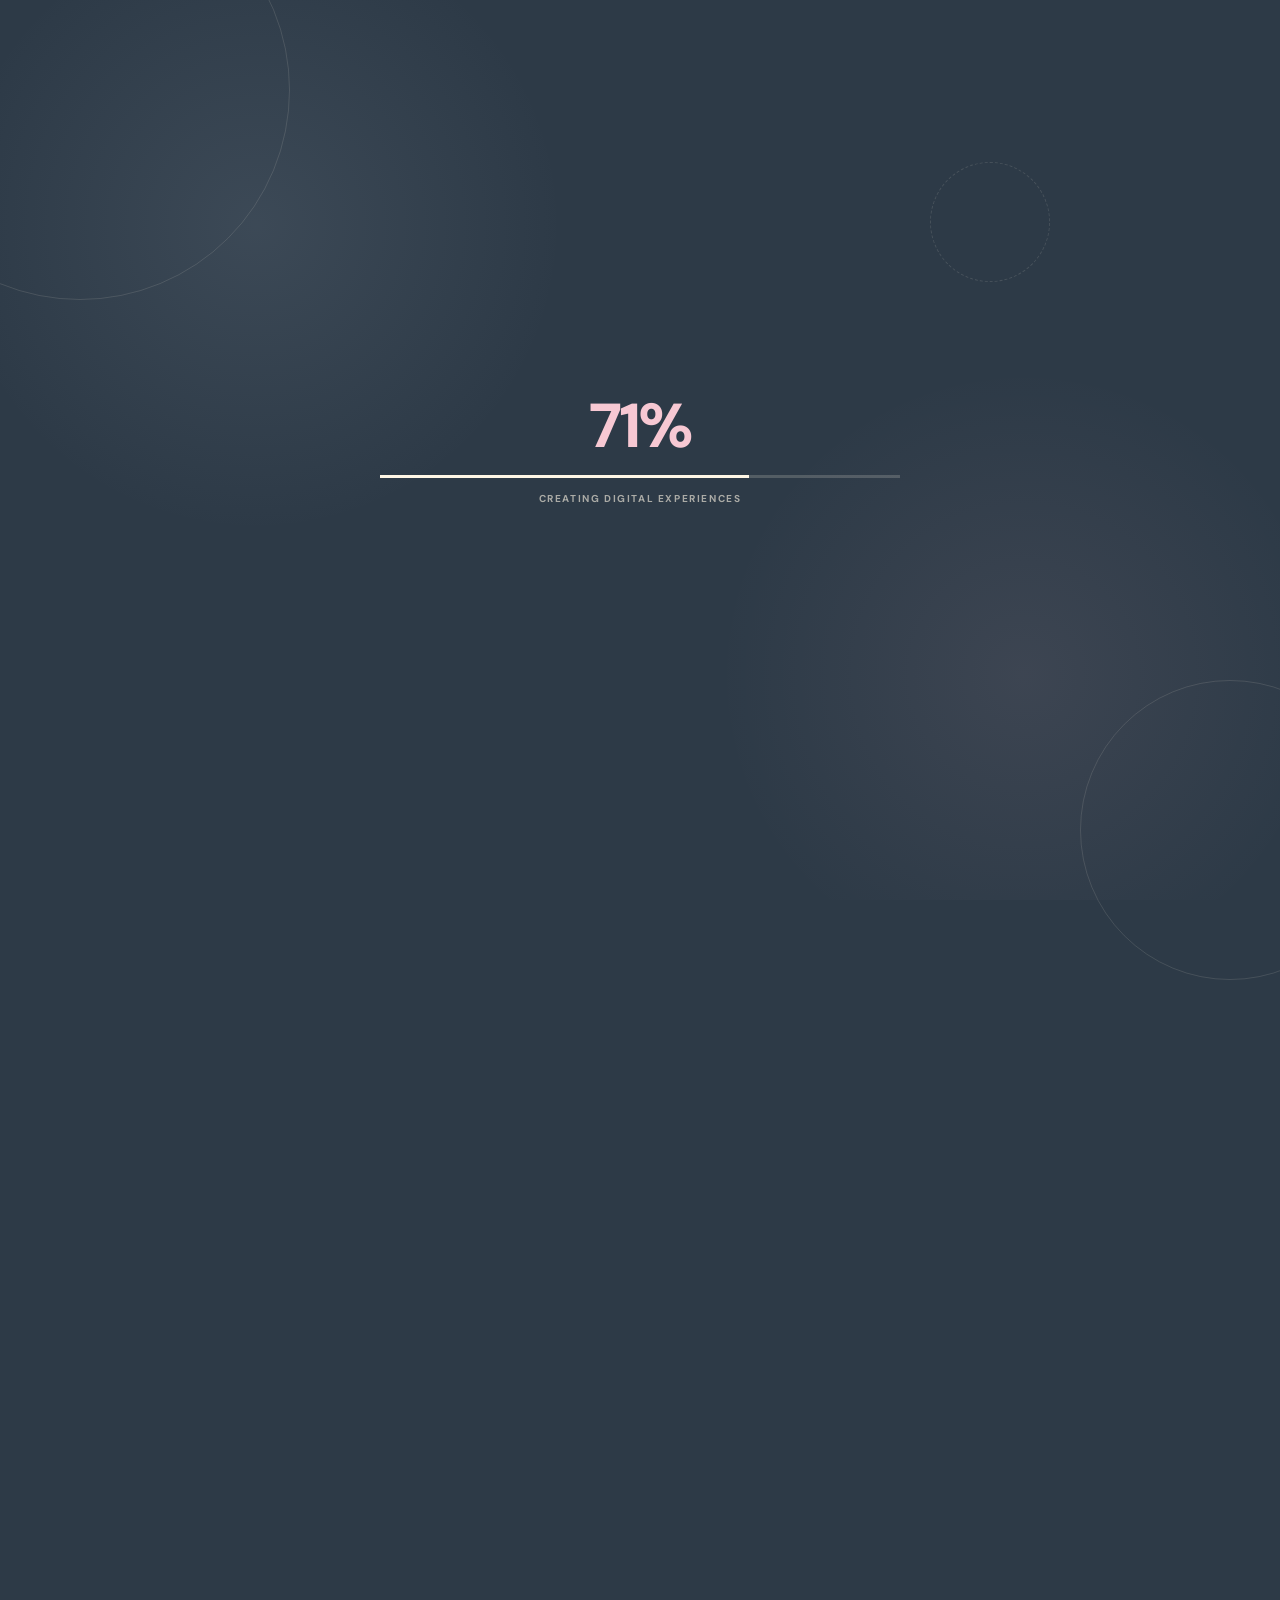
==== commit 3c29e698: "tambah foto, isi about, css" ====
--- a/index.html
+++ b/index.html
@@ -124,7 +124,7 @@
                     >
                         <div class="polaroid-photo">
                             <img
-                                src="assets/haya.png"
+                                src="assets/polaroid.jpeg"
                                 alt="Foto Haya Salsabil Fadiyah"
                             >
                         </div>
@@ -217,7 +217,7 @@
                 <div class="about-photo">
                     <div class="photo-glow"></div>
                     <img
-                        src="assets/haya.png"
+                        src="assets/stiker.png"
                         alt="Haya Salsabil Fadiyah"
                     >
                 </div>
@@ -232,23 +232,27 @@
                             purpose.
                         </span>
                     </h2>
+                  <p>
+                    Saya Haya Salsabil Fadiyah, seorang siswi PPLG yang tertarik
+                    pada dunia desain grafis, UI/UX, teknologi, dan pengembangan
+                    website. Saya senang mengeksplorasi ide baru dan mengubahnya
+                    menjadi karya yang kreatif dan memiliki tujuan.
+                 </p>
+
                     <p>
-                        Saya Haya Salsabil Fadiyah, seorang siswi PPLG
-                        yang tertarik pada dunia desain grafis, UI/UX,
-                        teknologi, dan pengembangan website.
+                        Saya menikmati proses membuat sesuatu dari awal, mulai dari
+                        mencari ide, menyusun konsep, membuat visual, menentukan
+                        struktur, hingga mengubahnya menjadi karya digital yang dapat
+                        digunakan. Saya juga terus belajar menggunakan berbagai tools
+                        seperti Figma, Photoshop, Canva, HTML, CSS, JavaScript, dan PHP.
                     </p>
+
                     <p>
-                        Saya menikmati proses membuat sesuatu dari awal,
-                        mulai dari mencari ide, menyusun konsep,
-                        membuat visual, menentukan struktur,
-                        hingga mengubahnya menjadi karya digital
-                        yang dapat digunakan.
-                    </p>
-                    <p>
-                        Bagi saya, desain dan coding bukan dua hal yang
-                        terpisah. Keduanya saling melengkapi untuk
-                        menciptakan sebuah pengalaman digital yang
-                        menarik, jelas, dan mudah digunakan.
+                        Bagi saya, desain dan coding bukan dua hal yang terpisah.
+                        Keduanya saling melengkapi untuk menciptakan pengalaman digital
+                        yang menarik, jelas, dan mudah digunakan. Saya ingin terus
+                        berkembang, mencoba hal baru, dan menghasilkan karya yang
+                        bermakna.
                     </p>
                     <!-- SKILLS -->
                     <div class="skills-block">
--- a/style.css
+++ b/style.css
@@ -738,19 +738,12 @@
 /* about image */
 
 .about-photo {
-    position: absolute;
-
-    right: 25px;
-    top: -120px;
-
-    width: 350px;
-
+     position: absolute;
+    right: -25px;
+    top: -160px;
+    width: 520px;
     z-index: 3;
-
-    animation:
-        photoFloat
-        4s ease-in-out
-        infinite;
+    animation: photoFloat 4s ease-in-out infinite;
 }
 
 .about-photo img {
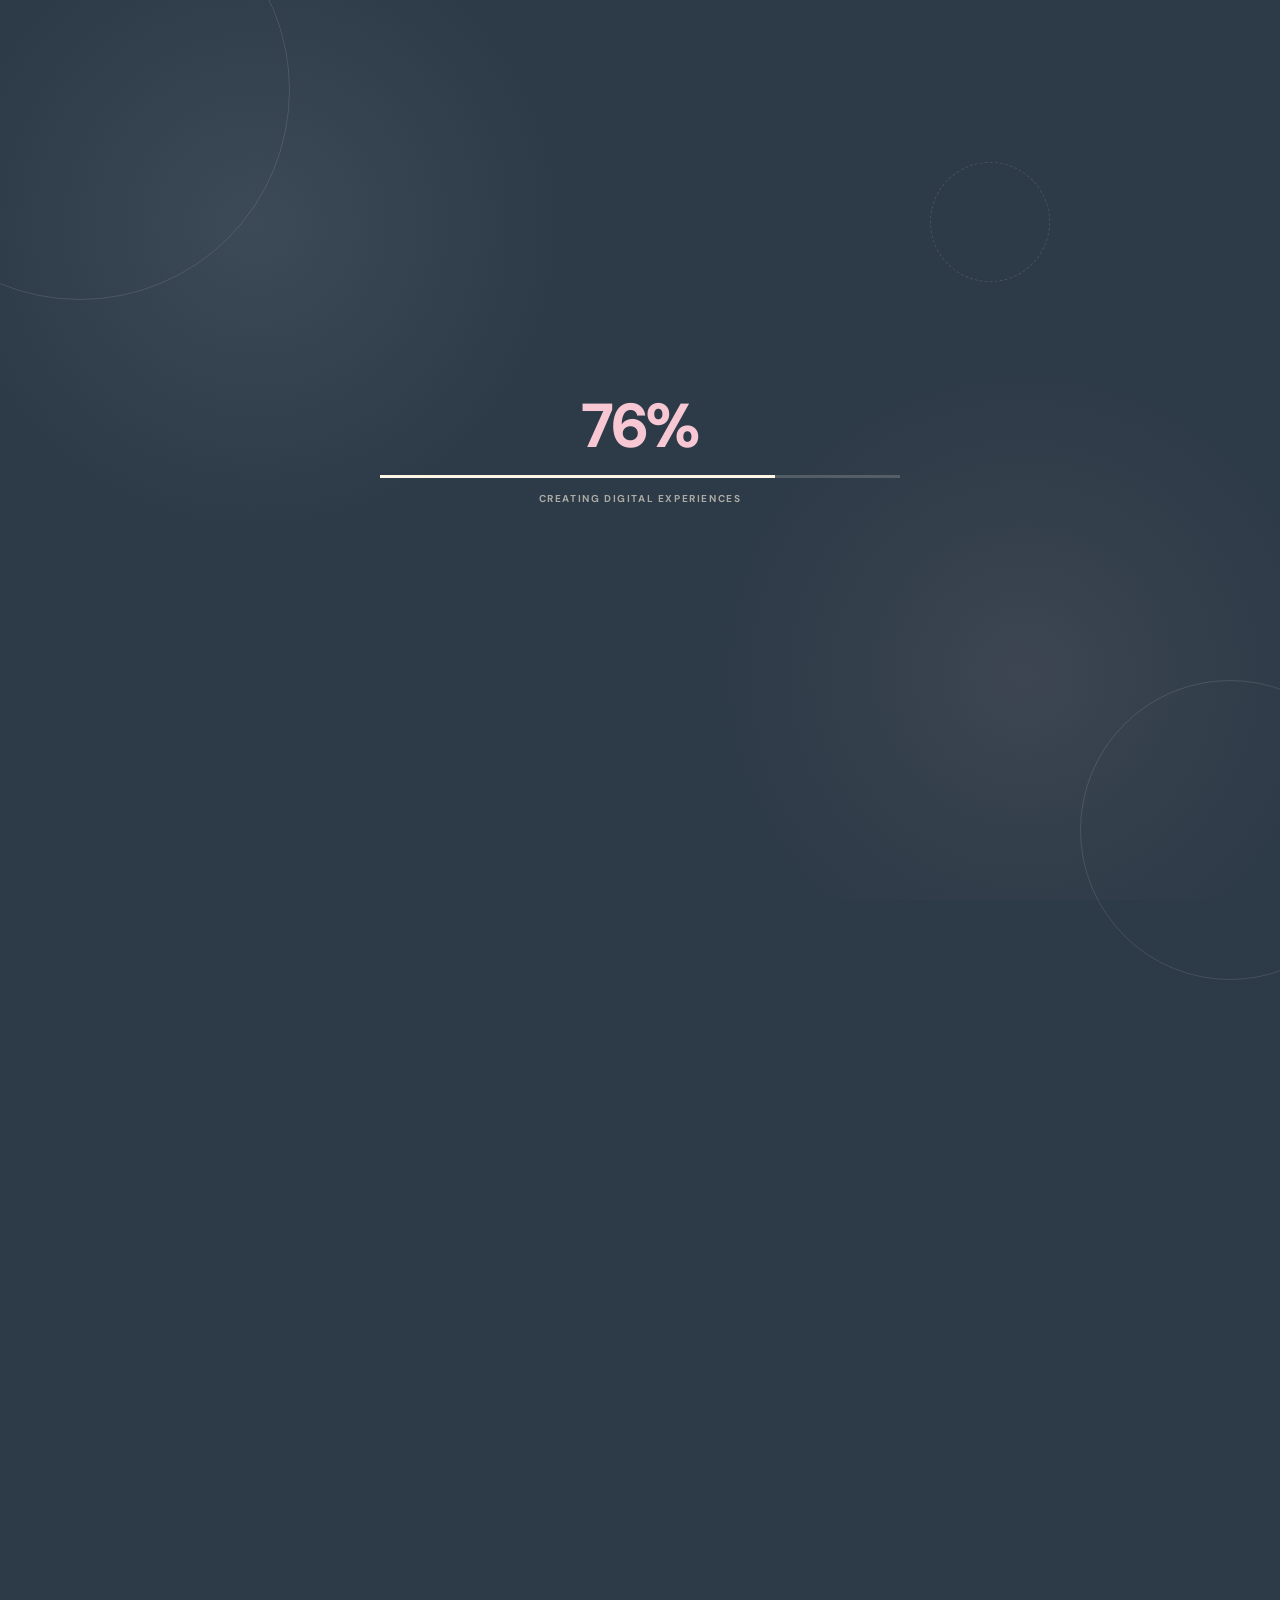
==== commit 4e5a8bf7: "rapih dan foto" ====
--- a/index.html
+++ b/index.html
@@ -404,7 +404,7 @@
                             <div class="phone-screen">
                                 <img
                                     id="phone-img"
-                                    src="assets/work-poster.jpg"
+                                    src="assets/poster1.jpg"
                                     alt="Selected Work"
                                 >
                             </div>
--- a/style.css
+++ b/style.css
@@ -673,19 +673,14 @@
 .about {
     position: relative;
     width: 100%;
-
     overflow: hidden;
-
     padding: 95px 0 100px;
 }
 
 .section-running-title {
     width: max-content;
-
     margin-bottom: 55px;
-
     white-space: nowrap;
-
     animation:
         aboutMove
         20s linear
@@ -694,14 +689,10 @@
 
 .section-running-title span {
     color: transparent;
-
     -webkit-text-stroke:
         2px var(--sky);
-
     font-size: clamp(70px, 9vw, 145px);
-
     line-height: 0.9;
-
     font-weight: 800;
 }
 
@@ -714,29 +705,19 @@
         transform: translateX(0);
     }
 }
-
-
 /* main white card */
-
 .about-card {
     position: relative;
     width: var(--main-width);
     max-width: var(--main-max-width);
-
     min-height: 730px;
     margin: 0 auto;
-
     padding: 80px 10% 80px 8%;
-
     border-radius: 45px;
     background: var(--cream);
-
     z-index: 2;
 }
-
-
 /* about image */
-
 .about-photo {
      position: absolute;
     right: -25px;
@@ -748,11 +729,8 @@
 
 .about-photo img {
     position: relative;
-
     width: 100%;
-
     display: block;
-
     filter:
         drop-shadow(
             0 15px 18px
@@ -762,13 +740,9 @@
 
 .photo-glow {
     position: absolute;
-
     inset: 15% 5% 5%;
-
     background: var(--sage);
-
     filter: blur(35px);
-
     opacity: 0.45;
 }
 
@@ -787,9 +761,7 @@
     }
 }
 
-
 /* about text */
-
 .about-text {
     width: 65%;
     color: #6d7b45;
@@ -797,13 +769,9 @@
 
 .about-text h2 {
     margin: 9px 0 20px;
-
     color: var(--sage);
-
     font-size: clamp(38px, 4vw, 55px);
-
     line-height: 1;
-
     letter-spacing: -0.04em;
 }
 
@@ -813,16 +781,9 @@
 
 .about-text > p {
     margin-bottom: 17px;
-
     font-size: 16px;
-
     line-height: 1.75;
 }
-
-
-/* =========================================================
-   SKILLS
-========================================================= */
 
 .skills-block,
 .journey-block {
@@ -831,86 +792,61 @@
 
 .block-title {
     display: inline-flex;
-
     padding: 10px 25px;
-
     border-radius:
         18px
         32px
         32px
         18px;
-
     color: white;
-
     background:
         linear-gradient(
             90deg,
             var(--rose),
             var(--sage)
         );
-
     font-size: 12px;
-
-    font-weight: 800;
-
+    font-weight: 800;
     letter-spacing: 0.08em;
 }
 
 .block-description {
     max-width: 630px;
-
     margin:
         12px 0
         18px;
 
     color: #79855a;
-
     font-size: 12px;
-
     line-height: 1.6;
 }
 
 .skills {
     display: flex;
-
     gap: 23px;
-
     align-items: flex-start;
-
     margin-top: 15px;
 }
 
 .skill {
     display: flex;
-
     flex-direction: column;
-
     align-items: center;
-
     gap: 6px;
-
     min-width: 58px;
 }
 
 .skill-icon {
     width: 58px;
     height: 58px;
-
     display: grid;
-
     place-items: center;
-
     border-radius: 11px;
-
     background: white;
-
     box-shadow:
         0 8px 18px rgba(0, 0, 0, 0.13);
-
     font-size: 23px;
-
-    font-weight: 800;
-
+    font-weight: 800;
     transition:
         transform 0.35s
         cubic-bezier(.2, .8, .2, 1);
@@ -924,15 +860,10 @@
 
 .skill small {
     height: 12px;
-
     opacity: 0;
-
     color: var(--dark);
-
     font-size: 9px;
-
     white-space: nowrap;
-
     transition:
         opacity 0.3s ease;
 }
@@ -966,53 +897,36 @@
 
 .canva {
     color: white;
-
     background:
         linear-gradient(
             135deg,
             #08d8a0,
             #7658e8
         );
-
     font-size: 11px;
 }
 
-
-/* =========================================================
-   JOURNEY
-========================================================= */
-
 .journey {
     display: flex;
-
     align-items: center;
-
     gap: 24px;
-
     margin-top: 10px;
 }
 
 .journey-image {
     position: relative;
-
     width: 330px;
     height: 175px;
-
     flex-shrink: 0;
-
     overflow: hidden;
-
     border-radius: 22px;
-
     background: var(--sage);
 }
 
 .journey-image img {
     width: 100%;
     height: 100%;
-
     object-fit: cover;
-
     transition:
         opacity 0.3s ease,
         transform 0.5s ease;
@@ -1031,21 +945,14 @@
 
 .journey-next {
     position: absolute;
-
     right: 8px;
     bottom: 8px;
-
     width: 40px;
     height: 40px;
-
     border-radius: 50%;
-
     color: white;
-
     background: var(--sage);
-
     font-size: 21px;
-
     transition:
         transform 0.3s ease;
 }
@@ -1058,66 +965,45 @@
 
 .journey-number {
     color: var(--rose);
-
     font-size: 9px;
-
-    font-weight: 800;
-
+    font-weight: 800;
     letter-spacing: 0.1em;
 }
 
 .journey-info h3 {
     margin: 7px 0;
-
     color: var(--rose);
-
     font-size: 22px;
 }
 
 .journey-info p {
     max-width: 390px;
-
     color: #5e6c39;
-
     font-size: 13px;
-
     line-height: 1.6;
 }
-
-
-/* =========================================================
-   WORKS
-========================================================= */
 
 .works {
     width: 100%;
-
     padding: 100px 5% 110px;
 }
 
 .works-inner {
     width: min(1400px, 100%);
-
     margin: 0 auto;
 }
 
 .works-heading {
     text-align: center;
-
     margin-bottom: 45px;
 }
 
 .works-heading h2 {
     margin-top: 8px;
-
     color: var(--pink);
-
     font-size: clamp(48px, 5vw, 75px);
-
     line-height: 0.95;
-
-    font-weight: 800;
-
+    font-weight: 800;
     letter-spacing: -0.05em;
 }
 
@@ -1127,146 +1013,97 @@
 
 .works-heading p {
     width: min(600px, 100%);
-
     margin: 16px auto 0;
-
     color: rgba(255, 255, 255, 0.65);
-
     font-size: 14px;
-
     line-height: 1.6;
 }
-
-
 /* works layout */
-
 .works-content {
     width: min(1250px, 100%);
-
     margin: auto;
-
     display: grid;
-
     grid-template-columns:
         360px
         1fr;
-
     align-items: center;
-
     gap: 75px;
 }
-
-
 /* phone */
 
 .phone-area {
     position: relative;
-
-    display: flex;
-
+    display: flex;
     justify-content: center;
-
     min-height: 570px;
-
     align-items: center;
 }
 
 .phone-shadow {
     position: absolute;
-
     width: 230px;
     height: 45px;
-
     bottom: 45px;
-
     border-radius: 50%;
-
     background: rgba(0, 0, 0, 0.25);
-
     filter: blur(18px);
-
     transform: rotate(-8deg);
 }
 
 .phone {
     position: relative;
-
     width: 305px;
     height: 610px;
-
     padding: 11px;
-
     border: 9px solid #111;
-
     border-radius: 45px;
-
     background: white;
-
     transform: rotate(-8deg);
-
     animation:
         phoneFloat
         4s ease-in-out
         infinite;
-
     box-shadow:
         18px 25px 40px
         rgba(0, 0, 0, 0.24);
-
     z-index: 2;
 }
 
 .phone-speaker {
     position: absolute;
-
     top: 10px;
     left: 50%;
-
     width: 32px;
     height: 4px;
-
     transform: translateX(-50%);
-
     border-radius: 20px;
-
     background: #333;
-
     z-index: 5;
 }
 
 .phone-notch {
     position: absolute;
-
     top: 6px;
     left: 50%;
-
     width: 105px;
     height: 24px;
-
     transform: translateX(-50%);
-
     border-radius: 20px;
-
     background: #111;
-
     z-index: 3;
 }
 
 .phone-screen {
     width: 100%;
     height: 100%;
-
     overflow: hidden;
-
     border-radius: 32px;
 }
 
 .phone-screen img {
     width: 100%;
     height: 100%;
-
     object-fit: cover;
-
     transition:
         opacity 0.25s ease;
 }
@@ -1286,7 +1123,6 @@
     }
 }
 
-
 /* work preview */
 
 .work-preview {
@@ -1295,31 +1131,20 @@
 
 .work-tabs {
     display: flex;
-
     justify-content: flex-start;
-
     flex-wrap: wrap;
-
     gap: 8px;
-
     margin-bottom: 18px;
 }
 
 .work-tab {
     padding: 10px 17px;
-
     border-radius: 20px;
-
     color: white;
-
     background: var(--rose);
-
     font-size: 9px;
-
     font-weight: 700;
-
     cursor: pointer;
-
     transition:
         0.3s ease;
 }
@@ -1330,57 +1155,35 @@
 
 .work-tab.active {
     color: var(--dark);
-
     background: var(--sage);
-
     transform:
         translateY(-3px);
 }
 
 .work-image-wrap {
     position: relative;
-
-    width: 100%;
-    height: 410px;
-
+    width: 75%;
+    height: 100px;
     overflow: hidden;
-
     border-radius: var(--radius-medium);
-
     background: #f5ddd9;
 }
 
 .work-image-wrap img {
-    width: 100%;
-    height: 100%;
-
-    object-fit: contain;
-
-    transition:
-        opacity 0.25s ease,
-        transform 0.5s ease;
+    display: none;
 }
 
 .work-arrow {
     position: absolute;
-
     top: 50%;
-
     z-index: 3;
-
     width: 48px;
     height: 48px;
-
     transform: translateY(-50%);
-
     border-radius: 50%;
-
     color: white;
-
     background: var(--sage);
-
     font-size: 30px;
-
     transition:
         transform 0.3s ease;
 }
@@ -1401,96 +1204,63 @@
 
 .work-info {
     padding-top: 18px;
-
     color: white;
 }
 
 .work-number {
     color: var(--pink);
-
     font-size: 9px;
-
-    font-weight: 800;
-
+    font-weight: 800;
     letter-spacing: 0.12em;
 }
 
 .work-info h3 {
     margin: 5px 0 6px;
-
     color: var(--pink);
-
     font-size: 25px;
-
     line-height: 1;
 }
 
 .work-info p {
     max-width: 650px;
-
     color: rgba(255, 255, 255, 0.7);
-
     font-size: 13px;
-
     line-height: 1.6;
 }
 
-
-/* =========================================================
-   ACHIEVEMENTS
-   FULL WIDTH
-========================================================= */
-
 .achievements {
-    width: 100%;
-
+        width: 100%;
     margin: 0;
-
     padding: 90px 0 100px;
-
     overflow: hidden;
 }
 
 .achievement-title {
     width: min(1400px, 90%);
-
     margin: 0 auto 38px;
 }
 
 .achievement-title > span {
     color: white;
-
     font-size: clamp(50px, 6vw, 90px);
-
     line-height: 0.95;
-
-    font-weight: 800;
-
+    font-weight: 800;
     letter-spacing: -0.055em;
 }
 
 .achievement-title p {
     margin-top: 10px;
-
     color: rgba(255, 255, 255, 0.55);
-
     font-size: 12px;
 }
-
-
 /* content full width */
-
 .achievement-content {
     width: 100%;
-
     display: grid;
-
     grid-template-columns:
         1.55fr
         0.75fr;
-
     gap: 0;
-
     align-items: stretch;
 }
 
@@ -1499,26 +1269,17 @@
 
 .achievement-image {
     position: relative;
-
-    height: 470px;
-
+    height: 600px;
     overflow: hidden;
-
-
     background: var(--sage);
 }
 
 .achievement-image img {
     width: 100%;
     height: 100%;
-
     display: block;
-
     object-fit: cover;
-
-    transition:
-        opacity 0.4s ease,
-        transform 0.7s ease;
+    object-position: center center;
 }
 
 .achievement-image:hover img {
@@ -1530,74 +1291,48 @@
 
 .achievement-overlay {
     position: absolute;
-
     left: 40px;
     bottom: 35px;
-
     width: min(470px, 65%);
-
     padding: 22px;
-
     border-radius: 20px;
-
     background:
         rgba(255, 247, 230, 0.78);
-
     backdrop-filter: blur(14px);
 }
 
 .achievement-overlay span {
     color: var(--rose);
-
     font-size: 9px;
-
-    font-weight: 800;
-
+    font-weight: 800;
     letter-spacing: 0.12em;
 }
 
 .achievement-overlay h3 {
     margin: 7px 0;
-
     color: var(--dark);
-
     font-size: 18px;
-
     line-height: 1.1;
 }
 
 .achievement-overlay p {
     color: #56633a;
-
     font-size: 12px;
-
     line-height: 1.5;
 }
-
-
 /* achievement arrows */
-
 .achievement-prev,
 .achievement-next {
     position: absolute;
-
     top: 50%;
-
     width: 46px;
     height: 46px;
-
     border-radius: 50%;
-
     color: white;
-
     background: var(--sage);
-
     font-size: 27px;
-
     transform: translateY(-50%);
-
     z-index: 5;
-
     transition:
         transform 0.3s ease;
 }
@@ -1616,113 +1351,74 @@
 .achievement-next {
     right: 25px;
 }
-
-
 /* message */
-
 .achievement-message {
-    min-height: 470px;
-
+    min-height: 600px;
     padding: 55px 65px;
-
-    display: flex;
-
+    display: flex;
     flex-direction: column;
-
     justify-content: center;
-
     background: var(--cream);
-
     color: var(--rose);
 }
 
 .achievement-number {
     margin-bottom: 25px;
-
     color: var(--sage);
-
     font-size: 10px;
-
-    font-weight: 800;
-
+    font-weight: 800;
     letter-spacing: 0.14em;
 }
 
 .achievement-message p {
     max-width: 500px;
-
     color: var(--rose);
-
     font-size: clamp(26px, 3vw, 42px);
-
     line-height: 1.25;
-
     font-weight: 700;
-
     letter-spacing: -0.03em;
 }
 
 .achievement-small-line {
     width: 65px;
     height: 3px;
-
     margin: 28px 0 14px;
-
     background: var(--sage);
 }
 
 .achievement-message > span:last-child {
     color: #788354;
-
     font-size: 8px;
-
-    font-weight: 800;
-
+    font-weight: 800;
     letter-spacing: 0.1em;
 }
 
-
 /* CTA */
-
 .achievement-cta {
     width: 100%;
-
     min-height: 105px;
-
     padding: 22px 6%;
-
-    display: flex;
-
+    display: flex;
     align-items: center;
-
     justify-content: space-between;
-
     gap: 25px;
-
     background: var(--cream);
-
     border-top:
         1px solid
         rgba(180, 106, 114, 0.12);
-
     color: var(--rose);
 }
 
 .achievement-cta div {
     display: flex;
-
     flex-direction: column;
-
     gap: 5px;
 }
 
 .achievement-cta span {
     color: var(--sage);
-
     font-size: 9px;
-
-    font-weight: 800;
-
+    font-weight: 800;
     letter-spacing: 0.13em;
 }
 
@@ -1733,23 +1429,14 @@
 .achievement-cta button {
     width: 55px;
     height: 55px;
-
     flex-shrink: 0;
-
     display: grid;
-
     place-items: center;
-
     border-radius: 50%;
-
     color: white;
-
     background: var(--sage);
-
     font-size: 27px;
-
     cursor: pointer;
-
     transition:
         transform 0.4s ease,
         box-shadow 0.3s ease;
@@ -1764,24 +1451,15 @@
         0 10px 25px
         rgba(168, 181, 138, 0.35);
 }
-
-
-/* =========================================================
-   CONTACT
-========================================================= */
-
 .contact {
     width: 100%;
-
     padding: 100px 5% 85px;
 }
 .contact-card {
     width: var(--main-width);
     max-width: var(--main-max-width);
-
     margin: 0 auto;
     padding: 70px 10%;
-
     border-radius: 45px;
     background: var(--cream);
     text-align: center;
@@ -1789,107 +1467,66 @@
 
 .contact-card h2 {
     margin: 8px 0 12px;
-
     color: var(--rose);
-
     font-size: clamp(50px, 5vw, 75px);
-
     line-height: 0.9;
-
     letter-spacing: -0.05em;
 }
 
 .contact-card > p {
     width: min(650px, 100%);
-
     margin: auto;
-
     color: #687449;
-
     font-size: 14px;
-
     line-height: 1.7;
 }
-
-
 /* small tags */
-
 .contact-extra {
     display: flex;
-
     justify-content: center;
-
     flex-wrap: wrap;
-
     gap: 8px;
-
     margin: 24px 0;
 }
 
 .contact-extra span {
     padding: 7px 13px;
-
     border-radius: 20px;
-
     color: var(--rose);
-
     background:
         rgba(180, 106, 114, 0.08);
-
     font-size: 8px;
-
-    font-weight: 800;
-
+    font-weight: 800;
     letter-spacing: 0.1em;
 }
-
-
 /* EXACTLY 3 x 2 */
-
 .socials {
     width: min(900px, 100%);
-
     margin: 30px auto 0;
-
     display: grid;
-
     grid-template-columns:
         repeat(3, 1fr);
-
     gap: 12px;
 }
 
 .social {
     width: 100%;
-
     min-height: 54px;
-
     padding: 13px 19px;
-
     border-radius: 30px;
-
-    display: flex;
-
+    display: flex;
     align-items: center;
-
     justify-content: space-between;
-
     color: white;
-
     background: var(--rose);
-
     font-size: 12px;
-
     font-weight: 700;
-
     box-shadow:
         0 7px 0 rgba(0, 0, 0, 0.08);
-
     animation:
         socialFloat
         4s ease-in-out
         infinite;
-
     transition:
         transform 0.3s ease,
         background 0.3s ease;
@@ -1919,7 +1556,6 @@
     transform:
         translateY(-8px)
         rotate(-2deg);
-
     background: var(--sage);
 }
 
@@ -1932,30 +1568,20 @@
     100% {
         transform: translateY(0);
     }
-
     50% {
         transform: translateY(-6px);
     }
 }
 
-
-/* =========================================================
-   BIG NAME
-========================================================= */
-
 .big-name {
     width: 100%;
-
     overflow: hidden;
-
     white-space: nowrap;
 }
 
 .big-name-track {
     display: flex;
-
     width: max-content;
-
     animation:
         bigNameMove
         20s linear
@@ -1964,13 +1590,9 @@
 
 .big-name-track span {
     color: #718096;
-
     font-size: clamp(65px, 10vw, 165px);
-
     line-height: 0.9;
-
-    font-weight: 800;
-
+    font-weight: 800;
     letter-spacing: -0.06em;
 }
 
@@ -1984,67 +1606,45 @@
     }
 }
 
-
-/* =========================================================
-   FOOTER
-========================================================= */
-
 footer {
     width: calc(100% - 50px);
-
     max-width: 1600px;
-
     margin: 0 auto;
-
     padding: 30px 10px 40px;
-
     color: white;
 }
 
 .footer-top {
     display: flex;
-
     align-items: center;
-
     justify-content: space-between;
 }
 
 .footer-tools {
     display: flex;
-
     gap: 8px;
 }
 
 .footer-tools span {
     width: 30px;
     height: 30px;
-
     display: grid;
-
     place-items: center;
-
     border-radius: 5px;
-
     background: var(--sky);
-
     font-size: 11px;
-
     font-weight: 800;
 }
 
 .footer-nav {
     display: flex;
-
     gap: 30px;
-
     flex-wrap: wrap;
 }
 
 .footer-nav a {
     font-size: 9px;
-
     font-weight: 700;
-
     transition:
         color 0.3s ease;
 }
@@ -2055,19 +1655,12 @@
 
 .footer-bottom {
     display: flex;
-
     align-items: flex-end;
-
     justify-content: space-between;
-
     gap: 30px;
-
     margin-top: 30px;
-
     font-size: 9px;
-
     line-height: 1.5;
-
     opacity: 0.75;
 }
 
@@ -2075,16 +1668,9 @@
     max-width: 450px;
 }
 
-
-/* =========================================================
-   SCROLL ANIMATION
-========================================================= */
-
 .scroll-hidden {
     opacity: 0;
-
     transform: translateY(35px);
-
     transition:
         opacity 0.8s ease,
         transform 0.8s ease;
@@ -2092,54 +1678,41 @@
 
 .scroll-hidden.show {
     opacity: 1;
-
     transform: translateY(0);
 }
 
-
-/* =========================================================
-   TABLET
-========================================================= */
-
 @media (max-width: 1100px) {
-
+    .work-image-wrap {
+    width: 100%;
+    height: 290px;
+    border-radius: 22px;
+    }
     .navbar {
         width: calc(100% - 40px);
-
         height: 78px;
-
         padding: 0 25px;
     }
-
     .navbar nav {
         gap: 20px;
     }
-
     .nav-link {
         font-size: 10px;
     }
-
     .talk-btn {
         display: none;
     }
-
-
     /* hero */
-
     .hero {
         width: calc(100% - 35px);
     }
-
     .hero-card {
         min-height: 700px;
-
         padding:
             70px 7%;
     }
 
     .id-card-wrap {
         left: 5%;
-
         width: 310px;
         height: 435px;
     }
@@ -2155,32 +1728,22 @@
     .hero-content h1 {
         font-size: 55px;
     }
-
-
     /* about */
-
     .about-card {
         width: calc(100% - 50px);
-
         padding: 55px 45px;
     }
-
     .about-photo {
         width: 280px;
     }
-
     .about-text {
         width: 73%;
     }
-
-
     /* works */
-
     .works-content {
         grid-template-columns:
             290px
             1fr;
-
         gap: 45px;
     }
 
@@ -2192,173 +1755,120 @@
     .work-image-wrap {
         height: 350px;
     }
-
-
     /* achievements */
-
     .achievement-message {
         padding:
             45px 40px;
     }
-
     .achievement-message p {
         font-size: 30px;
     }
 
 }
 
-
-/* =========================================================
-   MOBILE
-========================================================= */
-
 @media (max-width: 700px) {
-
     .navbar {
         position: sticky;
-
         width: calc(100% - 20px);
-
         height: 68px;
-
         margin:
             12px auto
             25px;
-
         padding: 0 18px;
     }
-
     .navbar nav {
         gap: 10px;
     }
-
     .nav-link {
         font-size: 8px;
     }
-
     .logo {
         font-size: 23px;
     }
-
-
     /* hero */
-
     .hero {
         width: calc(100% - 16px);
     }
-
     .hero-card {
         min-height: auto;
-
         padding:
             45px 22px
             55px;
 
         display: block;
-
         border-radius: 28px;
     }
 
     .id-card-wrap {
         position: relative;
-
         left: auto;
         top: auto;
-
         width: 235px;
         height: 335px;
-
         margin:
             15px auto
             45px;
     }
-
     .polaroid-photo {
         height: 245px;
     }
-
     .polaroid-caption strong {
         font-size: 19px;
     }
-
     .hero-content {
         width: 100%;
-
         text-align: center;
     }
-
     .hello {
         font-size: 18px;
     }
-
     .hero-content h1 {
         font-size: 39px;
     }
-
     .hero-description {
         font-size: 13px;
     }
-
     .hero-meta {
         justify-content: center;
     }
-
     .portfolio-btn {
         font-size: 10px;
     }
-
-
     /* marquee */
-
     .marquee {
         min-height: 55px;
-
         margin-top: 18px;
     }
-
     .marquee-track span {
         font-size: 17px;
     }
-
-
     /* about */
-
     .about {
         padding:
             65px 0
             75px;
     }
-
     .section-running-title {
         margin-bottom: 40px;
     }
-
     .section-running-title span {
         font-size: 65px;
-
         -webkit-text-stroke-width: 1px;
     }
-
     .about-card {
         width: calc(100% - 25px);
-
         min-height: auto;
-
         padding:
             30px 22px
             45px;
-
         border-radius: 25px;
     }
 
     .about-photo {
         position: relative;
-
         top: auto;
         right: auto;
-
         width: 210px;
-
         margin:
             -85px auto
             25px;
@@ -2376,39 +1886,29 @@
         font-size: 13px;
     }
 
-
     /* skills */
 
     .skills {
         flex-wrap: wrap;
-
         justify-content: center;
-
         gap: 15px;
     }
-
-
     /* journey */
 
     .journey {
         flex-direction: column;
-
         align-items: stretch;
     }
 
     .journey-image {
         width: 100%;
-
         height: 190px;
     }
 
     .journey-info p {
         max-width: none;
     }
-
-
     /* works */
-
     .works {
         padding:
             65px 20px
@@ -2421,7 +1921,6 @@
 
     .works-content {
         grid-template-columns: 1fr;
-
         gap: 50px;
     }
 
@@ -2440,29 +1939,22 @@
 
     .work-tab {
         font-size: 8px;
-
         padding:
             9px 12px;
     }
 
     .work-image-wrap {
         height: 290px;
-
         border-radius: 22px;
     }
-
-
     /* achievements */
-
     .achievements {
         padding:
             65px 0
             70px;
     }
-
     .achievement-title {
         width: calc(100% - 35px);
-
         margin-bottom: 30px;
     }
 
@@ -2476,22 +1968,18 @@
 
     .achievement-image {
         height: 350px;
-
         border-radius: 0;
     }
 
     .achievement-overlay {
         left: 20px;
         bottom: 20px;
-
         width: calc(100% - 40px);
-
         padding: 18px;
     }
 
     .achievement-message {
         min-height: 310px;
-
         padding:
             40px 25px;
     }
@@ -2541,7 +2029,6 @@
     .footer-top,
     .footer-bottom {
         flex-direction: column;
-
         align-items: flex-start;
     }
 
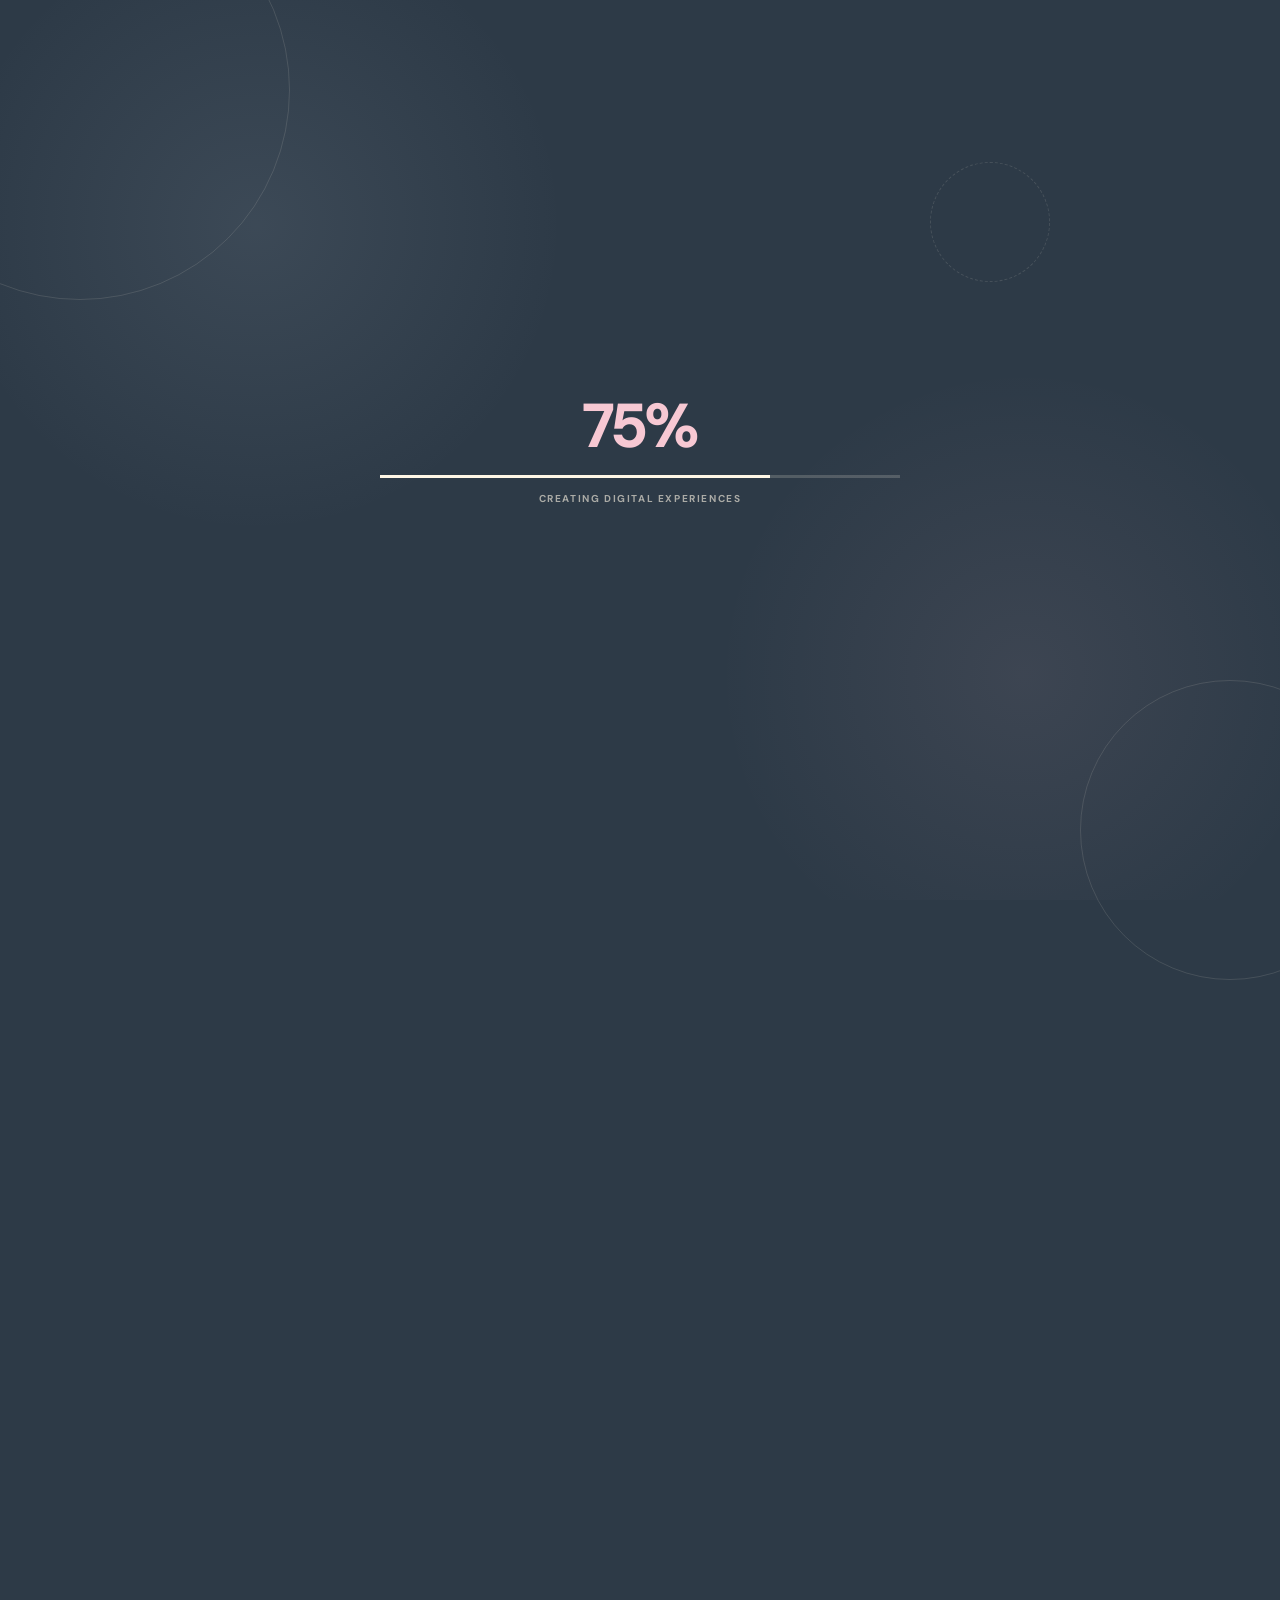
==== commit a0787866: "link sosmed" ====
--- a/index.html
+++ b/index.html
@@ -624,7 +624,7 @@
                 <div class="socials">
 
                     <a
-                        href="https://www.linkedin.com/"
+                        href="https://www.linkedin.com/in/haya-salsabil-5612ab3b7?utm_source=share_via&utm_content=profile&utm_medium=member_ios"
                         target="_blank"
                         class="social linkedin"
                     >
@@ -639,7 +639,7 @@
 
 
                     <a
-                        href="https://github.com/"
+                        href="https://github.com/Hayasalsa12"
                         target="_blank"
                         class="social github"
                     >
@@ -654,7 +654,7 @@
 
 
                     <a
-                        href="mailto:haya@example.com"
+                        href="mailto:541251138@student.smktelkom-pwt.sch.id"
                         class="social email"
                     >
                         <span>
@@ -668,7 +668,7 @@
 
 
                     <a
-                        href="https://wa.me/6280000000000"
+                        href="https://wa.me/6282136055159"
                         target="_blank"
                         class="social whatsapp"
                     >
@@ -683,7 +683,7 @@
 
 
                     <a
-                        href="https://www.instagram.com/"
+                        href="https://www.instagram.com/reel/DcJCQMfxGe7/?igsh=emNqYXh4Z3V6N25n"
                         target="_blank"
                         class="social instagram"
                     >
@@ -698,7 +698,7 @@
 
 
                     <a
-                        href="https://www.tiktok.com/"
+                        href="https://www.tiktok.com/@haya.salsaa?is_from_webapp=1&sender_device=pc"
                         target="_blank"
                         class="social tiktok"
                     >
@@ -794,8 +794,6 @@
             </div>
         </footer>
     </main>
-
-
     <script src="script.js"></script>
 </body>
 </html>
--- a/style.css
+++ b/style.css
@@ -2019,7 +2019,6 @@
         grid-template-columns: 1fr;
     }
 
-
     /* footer */
 
     footer {
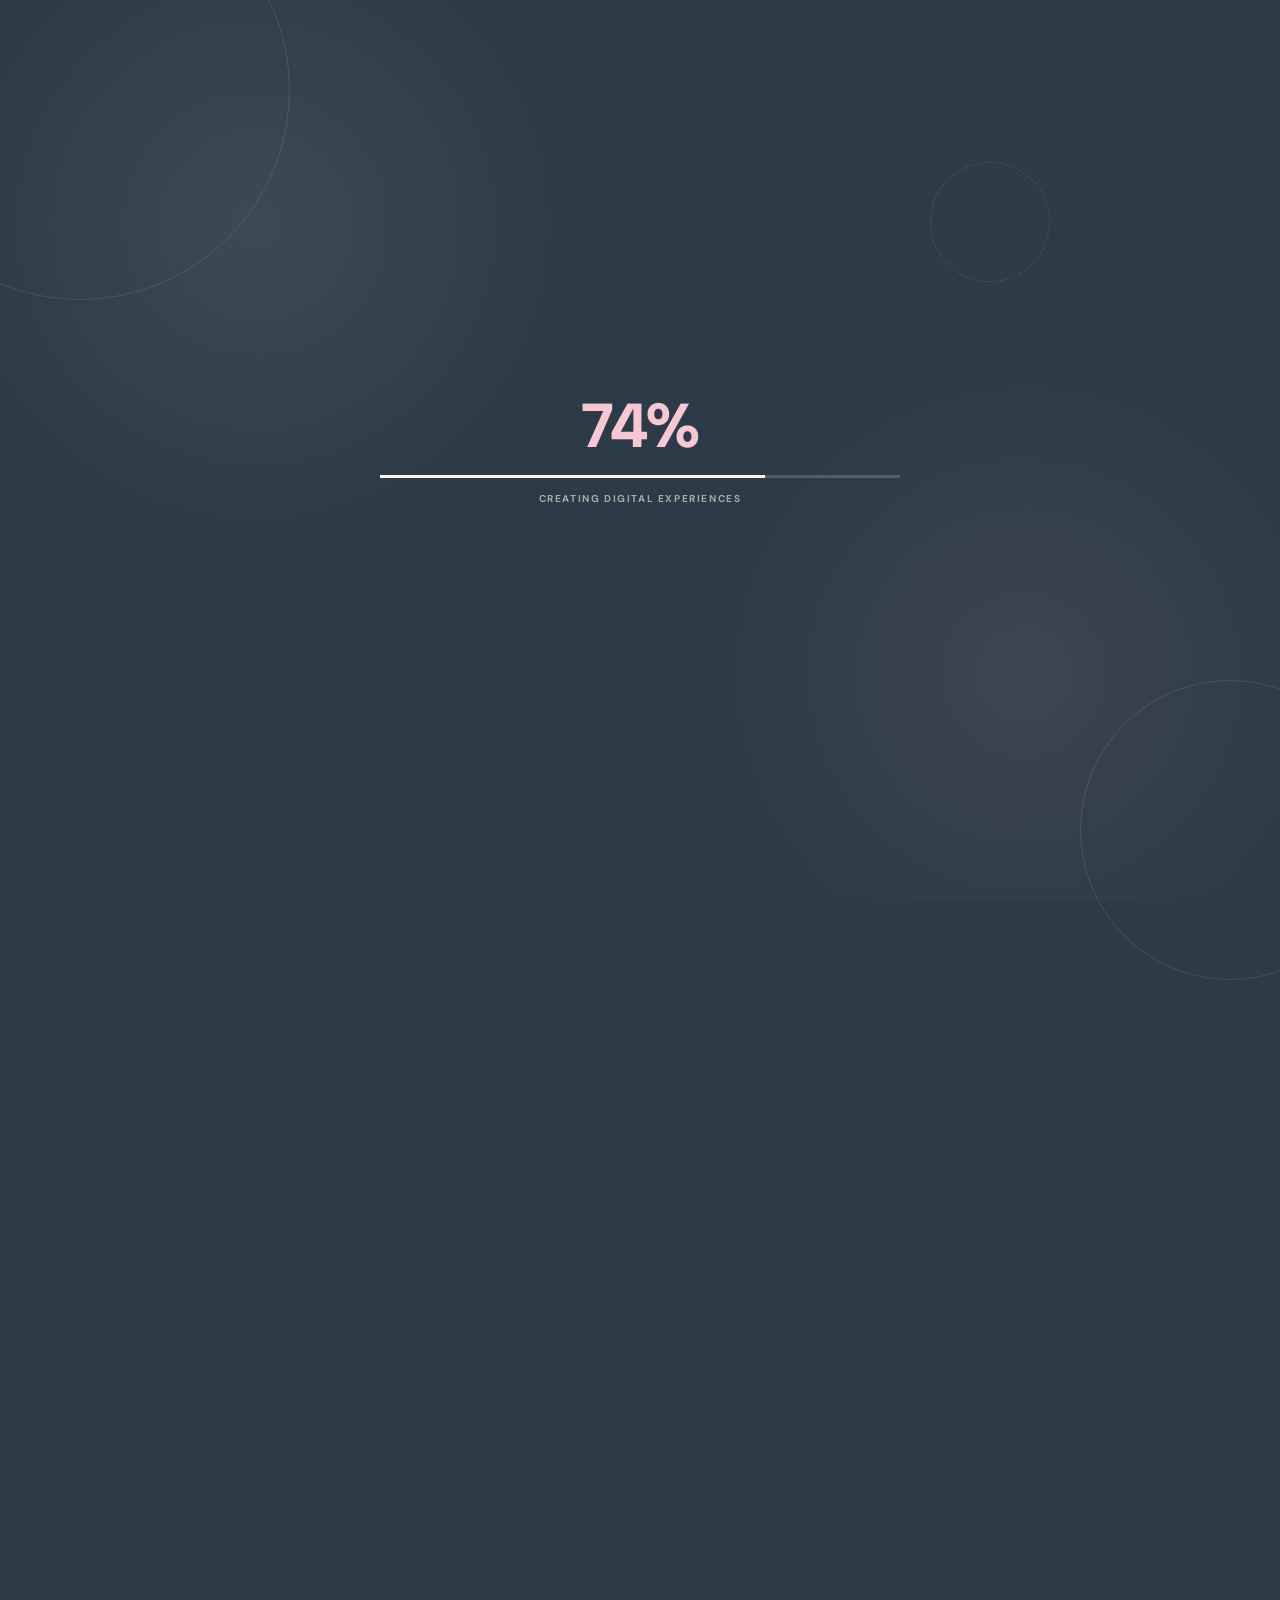
==== commit 59084f7c: "tambah file, css" ====
--- a/index.html
+++ b/index.html
@@ -11,6 +11,8 @@
         href="https://fonts.googleapis.com/css2?family=DM+Sans:wght@400;500;600;700;800&display=swap"
         rel="stylesheet"
     >
+    <link rel="stylesheet" href="css/style.css">
+    <link rel="stylesheet" href="css/responsive.css">
 </head>
 
 <body>
@@ -366,14 +368,12 @@
                 </div>
             </div>
         </section>
-
-        <!-- ==WORKS== -->
+<!-- ==WORKS== -->
 
         <section
             class="works section"
             id="works"
         >
-
             <div class="works-inner">
                 <div class="works-heading">
                     <span class="section-label light">
@@ -385,14 +385,12 @@
                             WORKS.
                         </span>
                     </h2>
-
                     <p>
                         Beberapa karya yang menjadi bagian dari proses
                         belajar saya dalam menggabungkan desain,
                         teknologi, dan kreativitas.
                     </p>
                 </div>
-
 
                 <div class="works-content">
                     <!-- PHONE -->
@@ -403,7 +401,6 @@
                             <div class="phone-notch"></div>
                             <div class="phone-screen">
                                 <img
-                                    id="phone-img"
                                     src="assets/poster1.jpg"
                                     alt="Selected Work"
                                 >
@@ -411,77 +408,101 @@
                         </div>
                     </div>
 
-                    <!-- WORK PREVIEW -->
-                    <div class="work-preview">
-                        <div class="work-tabs">
-                            <button
-                                class="work-tab active"
-                                data-work="0"
-                            >
-                                GRAPHIC DESIGN
-                            </button>
-                            <button
-                                class="work-tab"
-                                data-work="1"
-                            >
-                                WEB DESIGN
-                            </button>
-
-                            <button
-                                class="work-tab"
-                                data-work="2"
-                            >
-                                UI/UX DEVELOPMENT
-                            </button>
-                        </div>
-
-
-                        <div class="work-image-wrap">
-                            <button
-                                class="work-arrow left"
-                                id="work-prev"
-                            >
-                                ‹
-                            </button>
-
-                            <img
-                                id="work-image"
-                                src="assets/work-poster.jpg"
-                                alt="Project"
-                            >
-
-                            <button
-                                class="work-arrow right"
-                                id="work-next"
-                            >
-                                ›
-                            </button>
-                        </div>
-
-
-                        <div class="work-info">
-                            <span
-                                class="work-number"
-                                id="work-number"
-                            >
-                                01 / 03
-                            </span>
-
-                            <h3 id="work-title">
-                                POSTER DESIGN
-                            </h3>
-
-                            <p id="work-description">
-                                Eksplorasi desain visual dengan pendekatan
-                                sederhana, modern, dan komunikatif.
-                            </p>
-                        </div>
+                    <!-- WORK CATEGORIES -->
+                    <div class="work-categories">
+                        <a
+                            href="graphic-design.html"
+                            class="work-category"
+                        >
+                            <div class="category-image">
+                                <img
+                                    src="assets/poster1.jpg"
+                                    alt="Graphic Design"
+                                >
+                            </div>
+                            <div class="category-content">
+                                <span>
+                                    01
+                                </span>
+                                <h3>
+                                    GRAPHIC
+                                    <br>
+                                    DESIGN
+                                </h3>
+                                <p>
+                                    Eksplorasi visual melalui warna,
+                                    tipografi, komposisi, dan berbagai
+                                    karya desain grafis.
+                                </p>
+                                <b>
+                                    ↗
+                                </b>
+                            </div>
+                        </a>
+
+                        <a
+                            href="uiux.html"
+                            class="work-category"
+                        >
+                            <div class="category-image">
+                                <img
+                                    src="assets/figma.jpg"
+                                    alt="UI UX Design"
+                                >
+                            </div>
+                            <div class="category-content">
+                                <span>
+                                    02
+                                </span>
+                                <h3>
+                                    UI/UX
+                                    <br>
+                                    DESIGN
+                                </h3>
+                                <p>
+                                    Perancangan interface dan pengalaman
+                                    pengguna melalui eksplorasi konsep
+                                    dan visual.
+                                </p>
+                                <b>
+                                    ↗
+                                </b>
+                            </div>
+                        </a>
+
+                        <a
+                            href="website.html"
+                            class="work-category"
+                        >
+                            <div class="category-image">
+                                <img
+                                    src="assets/web2.jpg"
+                                    alt="Website Development"
+                                >
+                            </div>
+                            <div class="category-content">
+                                <span>
+                                    03
+                                </span>
+                                <h3>
+                                    WEBSITE
+                                    <br>
+                                    DEVELOPMENT
+                                </h3>
+                                <p>
+                                    Menggabungkan desain dan teknologi
+                                    untuk membuat website yang interaktif
+                                    dan dapat digunakan.
+                                </p>
+                                <b>
+                                    ↗
+                                </b>
+                            </div>
+                        </a>
                     </div>
                 </div>
             </div>
         </section>
-
-
         <!-- ==ACHIEVEMENTS== -->
 
         <section
--- a/style.css
+++ b/style.css
@@ -1,4 +1,3 @@
-
 :root {
     --cream: #fff7e6;
     --pink: #f7c8d3;
@@ -11,7 +10,6 @@
 
     --page-width: 1680px;
     --card-width: 1250px;
-
     --radius-large: 42px;
     --radius-medium: 30px;
     --radius-small: 18px;
@@ -19,6 +17,10 @@
     --main-width: calc(100% - 75px);
     --main-max-width: 1710px;
 }
+
+/* =========================================================
+   RESET
+========================================================= */
 
 * {
     margin: 0;
@@ -50,6 +52,7 @@
 button {
     border: 0;
     font-family: inherit;
+    cursor: pointer;
 }
 
 
@@ -72,17 +75,18 @@
     position: fixed;
     inset: 0;
     z-index: 9999;
+
     display: flex;
     align-items: center;
     justify-content: center;
+
     background: var(--blue);
 }
-
-/* subtle blue background */
 
 #intro::before,
 #statement-screen::before {
     content: "";
+
     position: absolute;
     inset: 0;
 
@@ -99,7 +103,10 @@
         );
 }
 
-/* intro decoration */
+
+/* =========================================================
+   INTRO ORBITS
+========================================================= */
 
 .intro-orbits {
     position: absolute;
@@ -109,14 +116,17 @@
 
 .intro-orbits span {
     position: absolute;
+
     border: 1px solid rgba(255, 247, 230, 0.12);
     border-radius: 50%;
+
     animation: orbitFloat 7s ease-in-out infinite;
 }
 
 .intro-orbits span:nth-child(1) {
     width: 420px;
     height: 420px;
+
     left: -130px;
     top: -120px;
 }
@@ -124,17 +134,22 @@
 .intro-orbits span:nth-child(2) {
     width: 300px;
     height: 300px;
+
     right: -100px;
     bottom: -80px;
+
     animation-delay: -2s;
 }
 
 .intro-orbits span:nth-child(3) {
     width: 120px;
     height: 120px;
+
     right: 18%;
     top: 18%;
+
     border-style: dashed;
+
     animation-delay: -4s;
 }
 
@@ -150,77 +165,102 @@
 }
 
 
-/* intro content */
+/* =========================================================
+   INTRO CONTENT
+========================================================= */
 
 .intro-content {
     position: relative;
+    z-index: 2;
+
     width: min(520px, 80%);
+
     text-align: center;
-    z-index: 2;
 }
 
 #loading-number {
+    margin-bottom: 18px;
+
     color: var(--pink);
+
     font-size: clamp(38px, 5vw, 62px);
     line-height: 1;
     font-weight: 800;
     letter-spacing: -0.04em;
-    margin-bottom: 18px;
 }
 
 .loading-line {
     width: 100%;
     height: 3px;
+
     overflow: hidden;
+
     background: rgba(255, 247, 230, 0.18);
 }
 
 #loading-bar {
     display: block;
+
     width: 0;
     height: 100%;
+
     background: var(--cream);
+
     transition: width 0.05s linear;
 }
 
 .loading-label {
     margin-top: 14px;
+
     color: rgba(255, 247, 230, 0.6);
+
     font-size: 10px;
     font-weight: 700;
     letter-spacing: 0.16em;
 }
-/* ==STATEMENT== */
+
+
+/* =========================================================
+   STATEMENT
+========================================================= */
 
 #statement-screen {
     display: none;
     opacity: 0;
+
     transition: opacity 0.8s ease;
 }
 
 #statement-text {
     position: relative;
+    z-index: 2;
+
     max-width: 1000px;
     padding: 0 30px;
+
     color: var(--cream);
+
     font-size: clamp(25px, 4vw, 58px);
     line-height: 1.05;
     font-weight: 800;
     letter-spacing: 0.06em;
+
     text-align: center;
-    z-index: 2;
 }
 
 .statement-decoration {
     position: absolute;
     inset: 0;
+
     pointer-events: none;
 }
 
 .statement-decoration span {
     position: absolute;
+
     color: var(--pink);
     font-size: 22px;
+
     animation: statementFloat 3s ease-in-out infinite;
 }
 
@@ -232,13 +272,16 @@
 .statement-decoration span:nth-child(2) {
     right: 18%;
     bottom: 25%;
+
     animation-delay: -1s;
 }
 
 .statement-decoration span:nth-child(3) {
     left: 10%;
     bottom: 20%;
+
     color: var(--sage);
+
     animation-delay: -2s;
 }
 
@@ -254,39 +297,49 @@
 }
 
 
-/* ==FLOATING DECORATION== */
+/* =========================================================
+   FLOATING DECORATION
+========================================================= */
 
 .floating-decoration {
     position: fixed;
     inset: 0;
+    z-index: 10;
+
     width: 100%;
     height: 100vh;
+
     overflow: hidden;
     pointer-events: none;
-    z-index: 10;
 }
 
 .ornament {
     position: absolute;
+
     opacity: 0.75;
+
     animation:
         floatingMove
         var(--duration)
         ease-in-out
         infinite;
+
     animation-delay: var(--delay);
 }
 
 .ornament.circle {
     width: 10px;
     height: 10px;
+
     border-radius: 50%;
 }
 
 .ornament.square {
     width: 13px;
     height: 13px;
+
     border-radius: 3px;
+
     transform: rotate(15deg);
 }
 
@@ -320,27 +373,36 @@
 }
 
 
-/* ==NAVBAR== */
+/* =========================================================
+   NAVBAR
+========================================================= */
 
 .navbar {
     position: sticky;
     top: 20px;
     z-index: 100;
+
     width: calc(100% - 90px);
     max-width: var(--page-width);
     height: 88px;
+
     margin: 20px auto 42px;
     padding: 0 34px;
-    border-radius: 60px;
-    background: var(--cream);
+
     display: flex;
     align-items: center;
     justify-content: space-between;
+
+    border-radius: 60px;
+
+    background: var(--cream);
+
     box-shadow: 0 18px 40px rgba(0, 0, 0, 0.1);
 }
 
 .logo {
     color: var(--rose);
+
     font-size: 30px;
     font-weight: 800;
     letter-spacing: -0.06em;
@@ -354,8 +416,11 @@
 
 .nav-link {
     position: relative;
+
     padding: 10px 0;
+
     color: var(--dark);
+
     font-size: 12px;
     font-weight: 800;
     letter-spacing: 0.04em;
@@ -363,13 +428,18 @@
 
 .nav-link::after {
     content: "";
+
     position: absolute;
     left: 0;
     bottom: 2px;
+
     width: 0;
     height: 3px;
+
     border-radius: 5px;
+
     background: var(--rose);
+
     transition: width 0.3s ease;
 }
 
@@ -384,13 +454,18 @@
     align-items: center;
     justify-content: center;
     gap: 16px;
+
     padding: 16px 24px;
+
     border-radius: 40px;
+
     background: var(--rose);
     color: white;
+
     font-size: 12px;
     font-weight: 800;
     letter-spacing: 0.03em;
+
     transition:
         transform 0.3s ease,
         box-shadow 0.3s ease;
@@ -399,39 +474,51 @@
 .talk-btn:hover,
 .portfolio-btn:hover {
     transform: translateY(-4px);
+
     box-shadow:
         0 12px 25px rgba(180, 106, 114, 0.3);
 }
 
 
-/* ==HERO== */
+/* =========================================================
+   HERO
+========================================================= */
 
 .hero {
     width: calc(100% - 70px);
     max-width: var(--page-width);
+
     margin: 0 auto;
 }
 
 .hero-card {
     position: relative;
+
     min-height: 720px;
+
     overflow: hidden;
-    border-radius: var(--radius-large);
-    background: var(--cream);
+
     display: flex;
     align-items: center;
+
     padding: 90px 9%;
-}
-
-/* hero decorative dots */
+
+    border-radius: var(--radius-large);
+
+    background: var(--cream);
+}
 
 .hero-decoration::before,
 .hero-decoration::after {
     content: "";
+
     position: absolute;
+
     width: 15px;
     height: 15px;
+
     border-radius: 50%;
+
     background: var(--pink);
 }
 
@@ -443,22 +530,29 @@
 .hero-decoration::after {
     right: 45px;
     bottom: 70px;
+
     background: var(--sage);
 }
 
 
-/* hero content */
+/* =========================================================
+   HERO CONTENT
+========================================================= */
 
 .hero-content {
     position: relative;
     z-index: 3;
+
     width: 57%;
+
     margin-left: auto;
 }
 
 .hello {
     margin-bottom: 14px;
+
     color: var(--sage);
+
     font-size: 23px;
     font-weight: 600;
 }
@@ -470,7 +564,9 @@
 
 .hero-content h1 {
     margin-bottom: 28px;
+
     color: var(--sage);
+
     font-size: clamp(48px, 5vw, 82px);
     line-height: 0.96;
     font-weight: 800;
@@ -483,8 +579,11 @@
 
 .hero-description {
     max-width: 650px;
+
     margin-bottom: 25px;
+
     color: var(--text);
+
     font-size: 17px;
     line-height: 1.7;
 }
@@ -493,14 +592,18 @@
     display: flex;
     flex-wrap: wrap;
     gap: 8px;
+
     margin-bottom: 28px;
 }
 
 .hero-meta span {
     padding: 8px 13px;
+
     border-radius: 30px;
+
     color: var(--rose);
     background: rgba(180, 106, 114, 0.09);
+
     font-size: 9px;
     font-weight: 800;
     letter-spacing: 0.05em;
@@ -511,29 +614,34 @@
 }
 
 
-/* ==POLAROID / ID CARD== */
+/* =========================================================
+   POLAROID / ID CARD
+========================================================= */
 
 .id-card-wrap {
     position: absolute;
     left: 8%;
     top: 95px;
+    z-index: 5;
+
     width: 360px;
     height: 500px;
-    z-index: 5;
+
     cursor: grab;
+
     transform:
         rotate(-6deg)
         translate(0, 0);
+
     transform-origin: center top;
-    transition:
-        filter 0.4s ease;
+
+    transition: filter 0.4s ease;
 }
 
 .id-card-wrap:hover {
     filter:
         drop-shadow(
-            0 30px 30px
-            rgba(0, 0, 0, 0.14)
+            0 30px 30px rgba(0, 0, 0, 0.14)
         );
 }
 
@@ -543,26 +651,38 @@
 
 .polaroid-shadow {
     position: absolute;
+
     inset: 12px -14px -14px 14px;
+
     border-radius: 8px;
+
     background: rgba(0, 0, 0, 0.13);
+
     transform: rotate(3deg);
+
     filter: blur(5px);
 }
 
 .id-card {
     position: relative;
+
     width: 100%;
     height: 100%;
+
     padding: 16px 16px 20px;
+
     overflow: hidden;
+
     border-radius: 8px;
+
     background: white;
+
     box-shadow:
         0 25px 40px rgba(0, 0, 0, 0.15);
+
     user-select: none;
-    transition:
-        transform 0.25s ease;
+
+    transition: transform 0.25s ease;
 }
 
 .id-card:hover {
@@ -572,16 +692,22 @@
 .polaroid-photo {
     width: 100%;
     height: 385px;
+
     overflow: hidden;
+
     background: #e8e8e8;
 }
 
 .polaroid-photo img {
+    display: block;
+
     width: 100%;
     height: 100%;
-    display: block;
+
     object-fit: cover;
+
     pointer-events: none;
+
     filter: saturate(0.92);
 }
 
@@ -589,11 +715,13 @@
     display: flex;
     flex-direction: column;
     justify-content: center;
+
     padding: 13px 5px 0;
 }
 
 .polaroid-caption strong {
     color: var(--dark);
+
     font-family: Georgia, serif;
     font-size: 22px;
     line-height: 1;
@@ -601,36 +729,49 @@
 
 .polaroid-caption span {
     margin-top: 3px;
+
     color: var(--rose);
+
     font-size: 11px;
     font-weight: 600;
 }
 
 .polaroid-caption small {
     margin-top: 3px;
+
     color: #999;
+
     font-size: 8px;
     font-weight: 700;
     letter-spacing: 0.15em;
 }
 
 
-/* ==MARQUEE== */
+/* =========================================================
+   MARQUEE
+========================================================= */
 
 .marquee {
     width: 100%;
     min-height: 74px;
+
     margin: 28px 0 0;
+
     overflow: hidden;
+
     display: flex;
     align-items: center;
+
     background: var(--sky);
 }
 
 .marquee-track {
     width: max-content;
+
     display: flex;
+
     white-space: nowrap;
+
     animation:
         marqueeRight
         22s linear
@@ -639,7 +780,9 @@
 
 .marquee-track span {
     padding-right: 55px;
+
     color: white;
+
     font-size: 25px;
     font-weight: 700;
     letter-spacing: 0.03em;
@@ -656,11 +799,15 @@
 }
 
 
-/* ==SECTION COMMON== */
+/* =========================================================
+   COMMON SECTION
+========================================================= */
 
 .section-label {
     display: inline-block;
+
     color: var(--rose);
+
     font-size: 10px;
     font-weight: 800;
     letter-spacing: 0.16em;
@@ -669,18 +816,29 @@
 .section-label.light {
     color: var(--pink);
 }
-/* ==ABOUT== */
+
+
+/* =========================================================
+   ABOUT
+========================================================= */
+
 .about {
     position: relative;
+
     width: 100%;
+
     overflow: hidden;
+
     padding: 95px 0 100px;
 }
 
 .section-running-title {
     width: max-content;
+
     margin-bottom: 55px;
+
     white-space: nowrap;
+
     animation:
         aboutMove
         20s linear
@@ -689,8 +847,9 @@
 
 .section-running-title span {
     color: transparent;
-    -webkit-text-stroke:
-        2px var(--sky);
+
+    -webkit-text-stroke: 2px var(--sky);
+
     font-size: clamp(70px, 9vw, 145px);
     line-height: 0.9;
     font-weight: 800;
@@ -705,44 +864,66 @@
         transform: translateX(0);
     }
 }
-/* main white card */
+
+
+/* =========================================================
+   ABOUT CARD
+========================================================= */
+
 .about-card {
     position: relative;
+    z-index: 2;
+
     width: var(--main-width);
     max-width: var(--main-max-width);
     min-height: 730px;
+
     margin: 0 auto;
     padding: 80px 10% 80px 8%;
+
     border-radius: 45px;
+
     background: var(--cream);
-    z-index: 2;
-}
-/* about image */
+}
+
+
+/* =========================================================
+   ABOUT PHOTO
+========================================================= */
+
 .about-photo {
-     position: absolute;
+    position: absolute;
     right: -25px;
     top: -160px;
+    z-index: 3;
+
     width: 520px;
-    z-index: 3;
+
     animation: photoFloat 4s ease-in-out infinite;
 }
 
 .about-photo img {
     position: relative;
+
+    display: block;
+
     width: 100%;
-    display: block;
+
     filter:
         drop-shadow(
-            0 15px 18px
-            rgba(0, 0, 0, 0.18)
+            0 15px 18px rgba(0, 0, 0, 0.18)
         );
 }
 
 .photo-glow {
     position: absolute;
+
     inset: 15% 5% 5%;
+
     background: var(--sage);
+
     filter: blur(35px);
+
     opacity: 0.45;
 }
 
@@ -761,15 +942,22 @@
     }
 }
 
-/* about text */
+
+/* =========================================================
+   ABOUT TEXT
+========================================================= */
+
 .about-text {
     width: 65%;
+
     color: #6d7b45;
 }
 
 .about-text h2 {
     margin: 9px 0 20px;
+
     color: var(--sage);
+
     font-size: clamp(38px, 4vw, 55px);
     line-height: 1;
     letter-spacing: -0.04em;
@@ -781,9 +969,15 @@
 
 .about-text > p {
     margin-bottom: 17px;
+
     font-size: 16px;
     line-height: 1.75;
 }
+
+
+/* =========================================================
+   SKILLS & JOURNEY
+========================================================= */
 
 .skills-block,
 .journey-block {
@@ -792,19 +986,24 @@
 
 .block-title {
     display: inline-flex;
+
     padding: 10px 25px;
+
     border-radius:
         18px
         32px
         32px
         18px;
+
     color: white;
+
     background:
         linear-gradient(
             90deg,
             var(--rose),
             var(--sage)
         );
+
     font-size: 12px;
     font-weight: 800;
     letter-spacing: 0.08em;
@@ -812,19 +1011,25 @@
 
 .block-description {
     max-width: 630px;
-    margin:
-        12px 0
-        18px;
+
+    margin: 12px 0 18px;
 
     color: #79855a;
+
     font-size: 12px;
     line-height: 1.6;
 }
 
+
+/* =========================================================
+   SKILLS
+========================================================= */
+
 .skills {
     display: flex;
+    align-items: flex-start;
     gap: 23px;
-    align-items: flex-start;
+
     margin-top: 15px;
 }
 
@@ -833,20 +1038,27 @@
     flex-direction: column;
     align-items: center;
     gap: 6px;
+
     min-width: 58px;
 }
 
 .skill-icon {
     width: 58px;
     height: 58px;
+
     display: grid;
     place-items: center;
+
     border-radius: 11px;
+
     background: white;
+
     box-shadow:
         0 8px 18px rgba(0, 0, 0, 0.13);
+
     font-size: 23px;
     font-weight: 800;
+
     transition:
         transform 0.35s
         cubic-bezier(.2, .8, .2, 1);
@@ -860,12 +1072,16 @@
 
 .skill small {
     height: 12px;
+
     opacity: 0;
+
     color: var(--dark);
+
     font-size: 9px;
+
     white-space: nowrap;
-    transition:
-        opacity 0.3s ease;
+
+    transition: opacity 0.3s ease;
 }
 
 .skill:hover small {
@@ -897,36 +1113,51 @@
 
 .canva {
     color: white;
+
     background:
         linear-gradient(
             135deg,
             #08d8a0,
             #7658e8
         );
+
     font-size: 11px;
 }
+
+
+/* =========================================================
+   JOURNEY
+========================================================= */
 
 .journey {
     display: flex;
     align-items: center;
     gap: 24px;
+
     margin-top: 10px;
 }
 
 .journey-image {
     position: relative;
+
     width: 330px;
     height: 175px;
+
     flex-shrink: 0;
+
     overflow: hidden;
+
     border-radius: 22px;
+
     background: var(--sage);
 }
 
 .journey-image img {
     width: 100%;
     height: 100%;
+
     object-fit: cover;
+
     transition:
         opacity 0.3s ease,
         transform 0.5s ease;
@@ -945,16 +1176,21 @@
 
 .journey-next {
     position: absolute;
+
     right: 8px;
     bottom: 8px;
+
     width: 40px;
     height: 40px;
+
     border-radius: 50%;
+
     color: white;
     background: var(--sage);
+
     font-size: 21px;
-    transition:
-        transform 0.3s ease;
+
+    transition: transform 0.3s ease;
 }
 
 .journey-next:hover {
@@ -965,6 +1201,7 @@
 
 .journey-number {
     color: var(--rose);
+
     font-size: 9px;
     font-weight: 800;
     letter-spacing: 0.1em;
@@ -972,35 +1209,49 @@
 
 .journey-info h3 {
     margin: 7px 0;
+
     color: var(--rose);
+
     font-size: 22px;
 }
 
 .journey-info p {
     max-width: 390px;
+
     color: #5e6c39;
+
     font-size: 13px;
     line-height: 1.6;
 }
 
+
+/* =========================================================
+   WORKS
+========================================================= */
+
 .works {
     width: 100%;
+
     padding: 100px 5% 110px;
 }
 
 .works-inner {
     width: min(1400px, 100%);
+
     margin: 0 auto;
 }
 
 .works-heading {
+    margin-bottom: 45px;
+
     text-align: center;
-    margin-bottom: 45px;
 }
 
 .works-heading h2 {
     margin-top: 8px;
+
     color: var(--pink);
+
     font-size: clamp(48px, 5vw, 75px);
     line-height: 0.95;
     font-weight: 800;
@@ -1013,99 +1264,142 @@
 
 .works-heading p {
     width: min(600px, 100%);
+
     margin: 16px auto 0;
+
     color: rgba(255, 255, 255, 0.65);
+
     font-size: 14px;
     line-height: 1.6;
 }
-/* works layout */
+
+
+/* =========================================================
+   WORKS CONTENT
+========================================================= */
+
 .works-content {
     width: min(1250px, 100%);
+
     margin: auto;
+
     display: grid;
-    grid-template-columns:
-        360px
-        1fr;
+    grid-template-columns: 360px 1fr;
+
     align-items: center;
+
     gap: 75px;
 }
-/* phone */
+
+
+/* =========================================================
+   PHONE
+========================================================= */
 
 .phone-area {
     position: relative;
+
     display: flex;
     justify-content: center;
+    align-items: center;
+
     min-height: 570px;
-    align-items: center;
 }
 
 .phone-shadow {
     position: absolute;
+
     width: 230px;
     height: 45px;
+
     bottom: 45px;
+
     border-radius: 50%;
+
     background: rgba(0, 0, 0, 0.25);
+
     filter: blur(18px);
+
     transform: rotate(-8deg);
 }
 
 .phone {
     position: relative;
+    z-index: 2;
+
     width: 305px;
     height: 610px;
+
     padding: 11px;
+
     border: 9px solid #111;
     border-radius: 45px;
+
     background: white;
+
     transform: rotate(-8deg);
+
     animation:
         phoneFloat
         4s ease-in-out
         infinite;
+
     box-shadow:
-        18px 25px 40px
-        rgba(0, 0, 0, 0.24);
-    z-index: 2;
+        18px 25px 40px rgba(0, 0, 0, 0.24);
 }
 
 .phone-speaker {
     position: absolute;
+
     top: 10px;
     left: 50%;
+
     width: 32px;
     height: 4px;
+
     transform: translateX(-50%);
+
     border-radius: 20px;
+
     background: #333;
+
     z-index: 5;
 }
 
 .phone-notch {
     position: absolute;
+
     top: 6px;
     left: 50%;
+
     width: 105px;
     height: 24px;
+
     transform: translateX(-50%);
+
     border-radius: 20px;
+
     background: #111;
+
     z-index: 3;
 }
 
 .phone-screen {
     width: 100%;
     height: 100%;
+
     overflow: hidden;
+
     border-radius: 32px;
 }
 
 .phone-screen img {
     width: 100%;
     height: 100%;
+
     object-fit: cover;
-    transition:
-        opacity 0.25s ease;
+
+    transition: opacity 0.25s ease;
 }
 
 @keyframes phoneFloat {
@@ -1123,125 +1417,174 @@
     }
 }
 
-/* work preview */
-
-.work-preview {
-    min-width: 0;
-}
-
-.work-tabs {
-    display: flex;
-    justify-content: flex-start;
-    flex-wrap: wrap;
-    gap: 8px;
-    margin-bottom: 18px;
-}
-
-.work-tab {
-    padding: 10px 17px;
-    border-radius: 20px;
+
+/* =========================================================
+   WORK CATEGORIES
+========================================================= */
+
+.work-categories {
+    display: grid;
+
+    grid-template-columns: repeat(3, 1fr);
+
+    gap: 14px;
+}
+
+.work-category {
+    position: relative;
+
+    min-height: 430px;
+
+    overflow: hidden;
+
+    border-radius: var(--radius-medium);
+
+    background: var(--cream);
+
+    color: var(--dark);
+
+    transition:
+        transform 0.35s ease,
+        box-shadow 0.35s ease;
+}
+
+.work-category:hover {
+    transform: translateY(-8px);
+
+    box-shadow:
+        0 18px 35px rgba(0, 0, 0, 0.18);
+}
+
+.category-image {
+    width: 100%;
+    height: 180px;
+
+    overflow: hidden;
+}
+
+.category-image img {
+    display: block;
+
+    width: 100%;
+    height: 100%;
+
+    object-fit: cover;
+
+    transition: transform 0.5s ease;
+}
+
+.work-category:hover .category-image img {
+    transform: scale(1.08);
+}
+
+.category-content {
+    position: relative;
+
+    min-height: 250px;
+
+    padding: 22px 20px;
+}
+
+.category-content > span {
+    color: var(--rose);
+
+    font-size: 9px;
+    font-weight: 800;
+    letter-spacing: 0.1em;
+}
+
+.category-content h3 {
+    margin: 8px 0 12px;
+
+    color: var(--sage);
+
+    font-size: 25px;
+    line-height: 0.95;
+    font-weight: 800;
+    letter-spacing: -0.04em;
+}
+
+.category-content p {
+    max-width: 230px;
+
+    color: #687449;
+
+    font-size: 11px;
+    line-height: 1.6;
+}
+
+.category-content b {
+    position: absolute;
+
+    right: 18px;
+    bottom: 18px;
+
+    width: 42px;
+    height: 42px;
+
+    display: grid;
+    place-items: center;
+
+    border-radius: 50%;
+
     color: white;
     background: var(--rose);
-    font-size: 9px;
-    font-weight: 700;
-    cursor: pointer;
+
+    font-size: 20px;
+
     transition:
-        0.3s ease;
-}
-
-.work-tab:hover {
-    transform: translateY(-2px);
-}
-
-.work-tab.active {
-    color: var(--dark);
+        transform 0.3s ease,
+        background 0.3s ease;
+}
+
+.work-category:hover .category-content b {
+    transform: rotate(45deg);
+
     background: var(--sage);
-    transform:
-        translateY(-3px);
-}
-
-.work-image-wrap {
-    position: relative;
-    width: 75%;
-    height: 100px;
-    overflow: hidden;
-    border-radius: var(--radius-medium);
-    background: #f5ddd9;
-}
-
-.work-image-wrap img {
-    display: none;
-}
-
-.work-arrow {
-    position: absolute;
-    top: 50%;
-    z-index: 3;
-    width: 48px;
-    height: 48px;
-    transform: translateY(-50%);
-    border-radius: 50%;
-    color: white;
-    background: var(--sage);
-    font-size: 30px;
-    transition:
-        transform 0.3s ease;
-}
-
-.work-arrow:hover {
-    transform:
-        translateY(-50%)
-        scale(1.12);
-}
-
-.work-arrow.left {
-    left: 15px;
-}
-
-.work-arrow.right {
-    right: 15px;
-}
-
-.work-info {
-    padding-top: 18px;
-    color: white;
-}
-
-.work-number {
-    color: var(--pink);
-    font-size: 9px;
-    font-weight: 800;
-    letter-spacing: 0.12em;
 }
 
 .work-info h3 {
     margin: 5px 0 6px;
+
     color: var(--pink);
+
     font-size: 25px;
     line-height: 1;
 }
 
 .work-info p {
     max-width: 650px;
+
     color: rgba(255, 255, 255, 0.7);
+
     font-size: 13px;
     line-height: 1.6;
 }
 
+
+/* =========================================================
+   ACHIEVEMENTS
+========================================================= */
+
 .achievements {
-        width: 100%;
+    width: 100%;
+
     margin: 0;
+
     padding: 90px 0 100px;
+
     overflow: hidden;
 }
 
 .achievement-title {
     width: min(1400px, 90%);
+
     margin: 0 auto 38px;
 }
 
 .achievement-title > span {
     color: white;
+
     font-size: clamp(50px, 6vw, 90px);
     line-height: 0.95;
     font-weight: 800;
@@ -1250,36 +1593,53 @@
 
 .achievement-title p {
     margin-top: 10px;
+
     color: rgba(255, 255, 255, 0.55);
+
     font-size: 12px;
 }
-/* content full width */
+
+
+/* =========================================================
+   ACHIEVEMENT CONTENT
+========================================================= */
+
 .achievement-content {
     width: 100%;
+
     display: grid;
-    grid-template-columns:
-        1.55fr
-        0.75fr;
+    grid-template-columns: 1.55fr 0.75fr;
+
     gap: 0;
+
     align-items: stretch;
 }
 
 
-/* image */
+/* =========================================================
+   ACHIEVEMENT IMAGE
+========================================================= */
 
 .achievement-image {
     position: relative;
+
     height: 600px;
+
     overflow: hidden;
+
     background: var(--sage);
 }
 
 .achievement-image img {
+    display: block;
+
     width: 100%;
     height: 100%;
-    display: block;
+
     object-fit: cover;
     object-position: center center;
+
+    transition: transform 0.5s ease;
 }
 
 .achievement-image:hover img {
@@ -1287,22 +1647,30 @@
 }
 
 
-/* overlay */
+/* =========================================================
+   ACHIEVEMENT OVERLAY
+========================================================= */
 
 .achievement-overlay {
     position: absolute;
+
     left: 40px;
     bottom: 35px;
+
     width: min(470px, 65%);
+
     padding: 22px;
+
     border-radius: 20px;
-    background:
-        rgba(255, 247, 230, 0.78);
+
+    background: rgba(255, 247, 230, 0.78);
+
     backdrop-filter: blur(14px);
 }
 
 .achievement-overlay span {
     color: var(--rose);
+
     font-size: 9px;
     font-weight: 800;
     letter-spacing: 0.12em;
@@ -1310,31 +1678,44 @@
 
 .achievement-overlay h3 {
     margin: 7px 0;
+
     color: var(--dark);
+
     font-size: 18px;
     line-height: 1.1;
 }
 
 .achievement-overlay p {
     color: #56633a;
+
     font-size: 12px;
     line-height: 1.5;
 }
-/* achievement arrows */
+
+
+/* =========================================================
+   ACHIEVEMENT ARROWS
+========================================================= */
+
 .achievement-prev,
 .achievement-next {
     position: absolute;
     top: 50%;
+    z-index: 5;
+
     width: 46px;
     height: 46px;
+
     border-radius: 50%;
+
     color: white;
     background: var(--sage);
+
     font-size: 27px;
+
     transform: translateY(-50%);
-    z-index: 5;
-    transition:
-        transform 0.3s ease;
+
+    transition: transform 0.3s ease;
 }
 
 .achievement-prev:hover,
@@ -1351,20 +1732,31 @@
 .achievement-next {
     right: 25px;
 }
-/* message */
+
+
+/* =========================================================
+   ACHIEVEMENT MESSAGE
+========================================================= */
+
 .achievement-message {
     min-height: 600px;
+
     padding: 55px 65px;
+
     display: flex;
     flex-direction: column;
     justify-content: center;
+
     background: var(--cream);
+
     color: var(--rose);
 }
 
 .achievement-number {
     margin-bottom: 25px;
+
     color: var(--sage);
+
     font-size: 10px;
     font-weight: 800;
     letter-spacing: 0.14em;
@@ -1372,7 +1764,9 @@
 
 .achievement-message p {
     max-width: 500px;
+
     color: var(--rose);
+
     font-size: clamp(26px, 3vw, 42px);
     line-height: 1.25;
     font-weight: 700;
@@ -1382,30 +1776,42 @@
 .achievement-small-line {
     width: 65px;
     height: 3px;
+
     margin: 28px 0 14px;
+
     background: var(--sage);
 }
 
 .achievement-message > span:last-child {
     color: #788354;
+
     font-size: 8px;
     font-weight: 800;
     letter-spacing: 0.1em;
 }
 
-/* CTA */
+
+/* =========================================================
+   ACHIEVEMENT CTA
+========================================================= */
+
 .achievement-cta {
     width: 100%;
     min-height: 105px;
+
     padding: 22px 6%;
+
     display: flex;
     align-items: center;
     justify-content: space-between;
+
     gap: 25px;
+
     background: var(--cream);
+
     border-top:
-        1px solid
-        rgba(180, 106, 114, 0.12);
+        1px solid rgba(180, 106, 114, 0.12);
+
     color: var(--rose);
 }
 
@@ -1417,6 +1823,7 @@
 
 .achievement-cta span {
     color: var(--sage);
+
     font-size: 9px;
     font-weight: 800;
     letter-spacing: 0.13em;
@@ -1429,14 +1836,21 @@
 .achievement-cta button {
     width: 55px;
     height: 55px;
+
     flex-shrink: 0;
+
     display: grid;
     place-items: center;
+
     border-radius: 50%;
+
     color: white;
     background: var(--sage);
+
     font-size: 27px;
+
     cursor: pointer;
+
     transition:
         transform 0.4s ease,
         box-shadow 0.3s ease;
@@ -1451,23 +1865,38 @@
         0 10px 25px
         rgba(168, 181, 138, 0.35);
 }
+
+
+/* =========================================================
+   CONTACT
+========================================================= */
+
 .contact {
     width: 100%;
+
     padding: 100px 5% 85px;
 }
+
 .contact-card {
     width: var(--main-width);
     max-width: var(--main-max-width);
+
     margin: 0 auto;
+
     padding: 70px 10%;
+
     border-radius: 45px;
+
     background: var(--cream);
+
     text-align: center;
 }
 
 .contact-card h2 {
     margin: 8px 0 12px;
+
     color: var(--rose);
+
     font-size: clamp(50px, 5vw, 75px);
     line-height: 0.9;
     letter-spacing: -0.05em;
@@ -1475,58 +1904,86 @@
 
 .contact-card > p {
     width: min(650px, 100%);
+
     margin: auto;
+
     color: #687449;
+
     font-size: 14px;
     line-height: 1.7;
 }
-/* small tags */
+
+
+/* =========================================================
+   CONTACT TAGS
+========================================================= */
+
 .contact-extra {
     display: flex;
     justify-content: center;
     flex-wrap: wrap;
+
     gap: 8px;
+
     margin: 24px 0;
 }
 
 .contact-extra span {
     padding: 7px 13px;
+
     border-radius: 20px;
+
     color: var(--rose);
-    background:
-        rgba(180, 106, 114, 0.08);
+    background: rgba(180, 106, 114, 0.08);
+
     font-size: 8px;
     font-weight: 800;
     letter-spacing: 0.1em;
 }
-/* EXACTLY 3 x 2 */
+
+
+/* =========================================================
+   SOCIALS
+========================================================= */
+
 .socials {
     width: min(900px, 100%);
+
     margin: 30px auto 0;
+
     display: grid;
-    grid-template-columns:
-        repeat(3, 1fr);
+
+    grid-template-columns: repeat(3, 1fr);
+
     gap: 12px;
 }
 
 .social {
     width: 100%;
     min-height: 54px;
+
     padding: 13px 19px;
+
     border-radius: 30px;
+
     display: flex;
     align-items: center;
     justify-content: space-between;
+
     color: white;
     background: var(--rose);
+
     font-size: 12px;
     font-weight: 700;
+
     box-shadow:
         0 7px 0 rgba(0, 0, 0, 0.08);
+
     animation:
         socialFloat
         4s ease-in-out
         infinite;
+
     transition:
         transform 0.3s ease,
         background 0.3s ease;
@@ -1556,6 +2013,7 @@
     transform:
         translateY(-8px)
         rotate(-2deg);
+
     background: var(--sage);
 }
 
@@ -1568,20 +2026,30 @@
     100% {
         transform: translateY(0);
     }
+
     50% {
         transform: translateY(-6px);
     }
 }
 
+
+/* =========================================================
+   BIG NAME
+========================================================= */
+
 .big-name {
     width: 100%;
+
     overflow: hidden;
+
     white-space: nowrap;
 }
 
 .big-name-track {
     display: flex;
+
     width: max-content;
+
     animation:
         bigNameMove
         20s linear
@@ -1590,6 +2058,7 @@
 
 .big-name-track span {
     color: #718096;
+
     font-size: clamp(65px, 10vw, 165px);
     line-height: 0.9;
     font-weight: 800;
@@ -1606,11 +2075,19 @@
     }
 }
 
+
+/* =========================================================
+   FOOTER
+========================================================= */
+
 footer {
     width: calc(100% - 50px);
     max-width: 1600px;
+
     margin: 0 auto;
+
     padding: 30px 10px 40px;
+
     color: white;
 }
 
@@ -1628,10 +2105,14 @@
 .footer-tools span {
     width: 30px;
     height: 30px;
+
     display: grid;
     place-items: center;
+
     border-radius: 5px;
+
     background: var(--sky);
+
     font-size: 11px;
     font-weight: 800;
 }
@@ -1639,14 +2120,15 @@
 .footer-nav {
     display: flex;
     gap: 30px;
+
     flex-wrap: wrap;
 }
 
 .footer-nav a {
     font-size: 9px;
     font-weight: 700;
-    transition:
-        color 0.3s ease;
+
+    transition: color 0.3s ease;
 }
 
 .footer-nav a:hover {
@@ -1657,10 +2139,14 @@
     display: flex;
     align-items: flex-end;
     justify-content: space-between;
+
     gap: 30px;
+
     margin-top: 30px;
+
     font-size: 9px;
     line-height: 1.5;
+
     opacity: 0.75;
 }
 
@@ -1668,9 +2154,16 @@
     max-width: 450px;
 }
 
+
+/* =========================================================
+   SCROLL ANIMATION
+========================================================= */
+
 .scroll-hidden {
     opacity: 0;
+
     transform: translateY(35px);
+
     transition:
         opacity 0.8s ease,
         transform 0.8s ease;
@@ -1678,41 +2171,127 @@
 
 .scroll-hidden.show {
     opacity: 1;
+
     transform: translateY(0);
 }
 
+
+/* =========================================================
+   DETAIL ARTICLE / PROJECT
+========================================================= */
+
+.detail-article {
+    display: grid;
+
+    grid-template-columns: 0.8fr 1.2fr;
+
+    gap: 70px;
+
+    padding: 90px 6%;
+
+    border-top:
+        1px solid rgba(255, 255, 255, 0.1);
+}
+
+.detail-article h2,
+.detail-project h2,
+.detail-closing h2 {
+    margin: 12px 0 25px;
+
+    color: var(--pink);
+
+    font-size: clamp(38px, 5vw, 65px);
+    line-height: 0.95;
+    letter-spacing: -0.05em;
+}
+
+.detail-article h2 span,
+.detail-project h2 span,
+.detail-closing h2 span {
+    color: white;
+}
+
+.detail-article p,
+.detail-project p,
+.detail-closing p {
+    margin-bottom: 18px;
+
+    color: rgba(255, 255, 255, 0.68);
+
+    font-size: 14px;
+    line-height: 1.85;
+}
+
+.detail-project {
+    max-width: 900px;
+
+    margin: 0 auto;
+
+    padding: 90px 6%;
+
+    text-align: center;
+}
+
+.detail-closing {
+    max-width: 850px;
+
+    margin: 0 auto;
+
+    padding: 100px 6%;
+
+    text-align: center;
+}
+
+.detail-closing p {
+    max-width: 700px;
+
+    margin: 0 auto;
+}
+
+
+/* =========================================================
+   TABLET — MAX 1100PX
+========================================================= */
+
 @media (max-width: 1100px) {
-    .work-image-wrap {
-    width: 100%;
-    height: 290px;
-    border-radius: 22px;
-    }
+
+    /* NAVBAR */
+
     .navbar {
         width: calc(100% - 40px);
         height: 78px;
+
         padding: 0 25px;
     }
+
     .navbar nav {
         gap: 20px;
     }
+
     .nav-link {
         font-size: 10px;
     }
+
     .talk-btn {
         display: none;
     }
-    /* hero */
+
+
+    /* HERO */
+
     .hero {
         width: calc(100% - 35px);
     }
+
     .hero-card {
         min-height: 700px;
-        padding:
-            70px 7%;
+
+        padding: 70px 7%;
     }
 
     .id-card-wrap {
         left: 5%;
+
         width: 310px;
         height: 435px;
     }
@@ -1728,22 +2307,30 @@
     .hero-content h1 {
         font-size: 55px;
     }
-    /* about */
+
+
+    /* ABOUT */
+
     .about-card {
         width: calc(100% - 50px);
+
         padding: 55px 45px;
     }
+
     .about-photo {
         width: 280px;
     }
+
     .about-text {
         width: 73%;
     }
-    /* works */
+
+
+    /* WORKS */
+
     .works-content {
-        grid-template-columns:
-            290px
-            1fr;
+        grid-template-columns: 290px 1fr;
+
         gap: 45px;
     }
 
@@ -1752,126 +2339,162 @@
         height: 530px;
     }
 
-    .work-image-wrap {
-        height: 350px;
-    }
-    /* achievements */
+
+    /* ACHIEVEMENTS */
+
     .achievement-message {
-        padding:
-            45px 40px;
-    }
+        padding: 45px 40px;
+    }
+
     .achievement-message p {
         font-size: 30px;
     }
-
-}
+}
+
+
+/* =========================================================
+   MOBILE — MAX 700PX
+========================================================= */
 
 @media (max-width: 700px) {
+
+    /* NAVBAR */
+
     .navbar {
         position: sticky;
+
         width: calc(100% - 20px);
         height: 68px;
-        margin:
-            12px auto
-            25px;
+
+        margin: 12px auto 25px;
+
         padding: 0 18px;
     }
+
     .navbar nav {
         gap: 10px;
     }
+
     .nav-link {
         font-size: 8px;
     }
+
     .logo {
         font-size: 23px;
     }
-    /* hero */
+
+
+    /* HERO */
+
     .hero {
         width: calc(100% - 16px);
     }
+
     .hero-card {
         min-height: auto;
-        padding:
-            45px 22px
-            55px;
+
+        padding: 45px 22px 55px;
 
         display: block;
+
         border-radius: 28px;
     }
 
     .id-card-wrap {
         position: relative;
+
         left: auto;
         top: auto;
+
         width: 235px;
         height: 335px;
-        margin:
-            15px auto
-            45px;
-    }
+
+        margin: 15px auto 45px;
+    }
+
     .polaroid-photo {
         height: 245px;
     }
+
     .polaroid-caption strong {
         font-size: 19px;
     }
+
     .hero-content {
         width: 100%;
+
         text-align: center;
     }
+
     .hello {
         font-size: 18px;
     }
+
     .hero-content h1 {
         font-size: 39px;
     }
+
     .hero-description {
         font-size: 13px;
     }
+
     .hero-meta {
         justify-content: center;
     }
+
     .portfolio-btn {
         font-size: 10px;
     }
-    /* marquee */
+
+
+    /* MARQUEE */
+
     .marquee {
         min-height: 55px;
+
         margin-top: 18px;
     }
+
     .marquee-track span {
         font-size: 17px;
     }
-    /* about */
+
+
+    /* ABOUT */
+
     .about {
-        padding:
-            65px 0
-            75px;
-    }
+        padding: 65px 0 75px;
+    }
+
     .section-running-title {
         margin-bottom: 40px;
     }
+
     .section-running-title span {
         font-size: 65px;
+
         -webkit-text-stroke-width: 1px;
     }
+
     .about-card {
         width: calc(100% - 25px);
+
         min-height: auto;
-        padding:
-            30px 22px
-            45px;
+
+        padding: 30px 22px 45px;
+
         border-radius: 25px;
     }
 
     .about-photo {
         position: relative;
+
         top: auto;
         right: auto;
+
         width: 210px;
-        margin:
-            -85px auto
-            25px;
+
+        margin: -85px auto 25px;
     }
 
     .about-text {
@@ -1886,17 +2509,23 @@
         font-size: 13px;
     }
 
-    /* skills */
+
+    /* SKILLS */
 
     .skills {
         flex-wrap: wrap;
+
         justify-content: center;
+
         gap: 15px;
     }
-    /* journey */
+
+
+    /* JOURNEY */
 
     .journey {
         flex-direction: column;
+
         align-items: stretch;
     }
 
@@ -1908,11 +2537,12 @@
     .journey-info p {
         max-width: none;
     }
-    /* works */
+
+
+    /* WORKS */
+
     .works {
-        padding:
-            65px 20px
-            75px;
+        padding: 65px 20px 75px;
     }
 
     .works-heading h2 {
@@ -1921,6 +2551,7 @@
 
     .works-content {
         grid-template-columns: 1fr;
+
         gap: 50px;
     }
 
@@ -1933,28 +2564,23 @@
         height: 460px;
     }
 
-    .work-tabs {
-        justify-content: center;
-    }
-
-    .work-tab {
-        font-size: 8px;
-        padding:
-            9px 12px;
-    }
-
-    .work-image-wrap {
-        height: 290px;
-        border-radius: 22px;
-    }
-    /* achievements */
+
+    /* WORK CATEGORIES */
+
+    .work-categories {
+        grid-template-columns: 1fr;
+    }
+
+
+    /* ACHIEVEMENTS */
+
     .achievements {
-        padding:
-            65px 0
-            70px;
-    }
+        padding: 65px 0 70px;
+    }
+
     .achievement-title {
         width: calc(100% - 35px);
+
         margin-bottom: 30px;
     }
 
@@ -1968,20 +2594,23 @@
 
     .achievement-image {
         height: 350px;
+
         border-radius: 0;
     }
 
     .achievement-overlay {
         left: 20px;
         bottom: 20px;
+
         width: calc(100% - 40px);
+
         padding: 18px;
     }
 
     .achievement-message {
         min-height: 310px;
-        padding:
-            40px 25px;
+
+        padding: 40px 25px;
     }
 
     .achievement-message p {
@@ -1989,8 +2618,7 @@
     }
 
     .achievement-cta {
-        padding:
-            20px 22px;
+        padding: 20px 22px;
     }
 
     .achievement-cta strong {
@@ -1998,17 +2626,14 @@
     }
 
 
-    /* contact */
+    /* CONTACT */
 
     .contact {
-        padding:
-            65px 15px
-            60px;
+        padding: 65px 15px 60px;
     }
 
     .contact-card {
-        padding:
-            45px 20px;
+        padding: 45px 20px;
     }
 
     .contact-card h2 {
@@ -2019,7 +2644,8 @@
         grid-template-columns: 1fr;
     }
 
-    /* footer */
+
+    /* FOOTER */
 
     footer {
         width: calc(100% - 35px);
@@ -2028,6 +2654,7 @@
     .footer-top,
     .footer-bottom {
         flex-direction: column;
+
         align-items: flex-start;
     }
 
@@ -2035,4 +2662,32 @@
         gap: 14px;
     }
 
-}+
+    /* DETAIL */
+
+    .detail-article {
+        grid-template-columns: 1fr;
+
+        gap: 30px;
+
+        padding: 60px 20px;
+    }
+
+    .detail-article h2,
+    .detail-project h2,
+    .detail-closing h2 {
+        font-size: 40px;
+    }
+
+    .detail-article p,
+    .detail-project p,
+    .detail-closing p {
+        font-size: 12px;
+    }
+
+    .detail-project,
+    .detail-closing {
+        padding: 65px 20px;
+    }
+}
+
--- a/css/style.css
+++ b/css/style.css
@@ -0,0 +1,2693 @@
+:root {
+    --cream: #fff7e6;
+    --pink: #f7c8d3;
+    --rose: #b46a72;
+    --sage: #a8b58a;
+    --sky: #a9b7c6;
+    --blue: #2d3a47;
+    --dark: #24303b;
+    --text: #34414b;
+
+    --page-width: 1680px;
+    --card-width: 1250px;
+    --radius-large: 42px;
+    --radius-medium: 30px;
+    --radius-small: 18px;
+
+    --main-width: calc(100% - 75px);
+    --main-max-width: 1710px;
+}
+
+/* =========================================================
+   RESET
+========================================================= */
+
+* {
+    margin: 0;
+    padding: 0;
+    box-sizing: border-box;
+    scroll-behavior: smooth;
+}
+
+html {
+    scroll-behavior: smooth;
+}
+
+body {
+    background: var(--blue);
+    color: var(--text);
+    font-family: "DM Sans", sans-serif;
+    overflow-x: hidden;
+}
+
+body.locked {
+    overflow: hidden;
+}
+
+a {
+    color: inherit;
+    text-decoration: none;
+}
+
+button {
+    border: 0;
+    font-family: inherit;
+    cursor: pointer;
+}
+
+
+/* =========================================================
+   WEBSITE VISIBILITY
+========================================================= */
+
+#website {
+    opacity: 0;
+    visibility: hidden;
+}
+
+
+/* =========================================================
+   INTRO
+========================================================= */
+
+#intro,
+#statement-screen {
+    position: fixed;
+    inset: 0;
+    z-index: 9999;
+
+    display: flex;
+    align-items: center;
+    justify-content: center;
+
+    background: var(--blue);
+}
+
+#intro::before,
+#statement-screen::before {
+    content: "";
+
+    position: absolute;
+    inset: 0;
+
+    background:
+        radial-gradient(
+            circle at 20% 25%,
+            rgba(169, 183, 198, 0.12),
+            transparent 25%
+        ),
+        radial-gradient(
+            circle at 80% 75%,
+            rgba(247, 200, 211, 0.08),
+            transparent 25%
+        );
+}
+
+
+/* =========================================================
+   INTRO ORBITS
+========================================================= */
+
+.intro-orbits {
+    position: absolute;
+    inset: 0;
+    pointer-events: none;
+}
+
+.intro-orbits span {
+    position: absolute;
+
+    border: 1px solid rgba(255, 247, 230, 0.12);
+    border-radius: 50%;
+
+    animation: orbitFloat 7s ease-in-out infinite;
+}
+
+.intro-orbits span:nth-child(1) {
+    width: 420px;
+    height: 420px;
+
+    left: -130px;
+    top: -120px;
+}
+
+.intro-orbits span:nth-child(2) {
+    width: 300px;
+    height: 300px;
+
+    right: -100px;
+    bottom: -80px;
+
+    animation-delay: -2s;
+}
+
+.intro-orbits span:nth-child(3) {
+    width: 120px;
+    height: 120px;
+
+    right: 18%;
+    top: 18%;
+
+    border-style: dashed;
+
+    animation-delay: -4s;
+}
+
+@keyframes orbitFloat {
+    0%,
+    100% {
+        transform: translateY(0) rotate(0deg);
+    }
+
+    50% {
+        transform: translateY(-20px) rotate(15deg);
+    }
+}
+
+
+/* =========================================================
+   INTRO CONTENT
+========================================================= */
+
+.intro-content {
+    position: relative;
+    z-index: 2;
+
+    width: min(520px, 80%);
+
+    text-align: center;
+}
+
+#loading-number {
+    margin-bottom: 18px;
+
+    color: var(--pink);
+
+    font-size: clamp(38px, 5vw, 62px);
+    line-height: 1;
+    font-weight: 800;
+    letter-spacing: -0.04em;
+}
+
+.loading-line {
+    width: 100%;
+    height: 3px;
+
+    overflow: hidden;
+
+    background: rgba(255, 247, 230, 0.18);
+}
+
+#loading-bar {
+    display: block;
+
+    width: 0;
+    height: 100%;
+
+    background: var(--cream);
+
+    transition: width 0.05s linear;
+}
+
+.loading-label {
+    margin-top: 14px;
+
+    color: rgba(255, 247, 230, 0.6);
+
+    font-size: 10px;
+    font-weight: 700;
+    letter-spacing: 0.16em;
+}
+
+
+/* =========================================================
+   STATEMENT
+========================================================= */
+
+#statement-screen {
+    display: none;
+    opacity: 0;
+
+    transition: opacity 0.8s ease;
+}
+
+#statement-text {
+    position: relative;
+    z-index: 2;
+
+    max-width: 1000px;
+    padding: 0 30px;
+
+    color: var(--cream);
+
+    font-size: clamp(25px, 4vw, 58px);
+    line-height: 1.05;
+    font-weight: 800;
+    letter-spacing: 0.06em;
+
+    text-align: center;
+}
+
+.statement-decoration {
+    position: absolute;
+    inset: 0;
+
+    pointer-events: none;
+}
+
+.statement-decoration span {
+    position: absolute;
+
+    color: var(--pink);
+    font-size: 22px;
+
+    animation: statementFloat 3s ease-in-out infinite;
+}
+
+.statement-decoration span:nth-child(1) {
+    top: 25%;
+    left: 18%;
+}
+
+.statement-decoration span:nth-child(2) {
+    right: 18%;
+    bottom: 25%;
+
+    animation-delay: -1s;
+}
+
+.statement-decoration span:nth-child(3) {
+    left: 10%;
+    bottom: 20%;
+
+    color: var(--sage);
+
+    animation-delay: -2s;
+}
+
+@keyframes statementFloat {
+    0%,
+    100% {
+        transform: translateY(0) rotate(0);
+    }
+
+    50% {
+        transform: translateY(-15px) rotate(20deg);
+    }
+}
+
+
+/* =========================================================
+   FLOATING DECORATION
+========================================================= */
+
+.floating-decoration {
+    position: fixed;
+    inset: 0;
+    z-index: 10;
+
+    width: 100%;
+    height: 100vh;
+
+    overflow: hidden;
+    pointer-events: none;
+}
+
+.ornament {
+    position: absolute;
+
+    opacity: 0.75;
+
+    animation:
+        floatingMove
+        var(--duration)
+        ease-in-out
+        infinite;
+
+    animation-delay: var(--delay);
+}
+
+.ornament.circle {
+    width: 10px;
+    height: 10px;
+
+    border-radius: 50%;
+}
+
+.ornament.square {
+    width: 13px;
+    height: 13px;
+
+    border-radius: 3px;
+
+    transform: rotate(15deg);
+}
+
+.ornament.star {
+    font-size: 22px;
+}
+
+@keyframes floatingMove {
+    0% {
+        transform: translate3d(0, 50px, 0) rotate(0);
+        opacity: 0;
+    }
+
+    15% {
+        opacity: 0.7;
+    }
+
+    45% {
+        transform: translate3d(45px, -40px, 0) rotate(100deg);
+    }
+
+    70% {
+        transform: translate3d(-35px, -100px, 0) rotate(210deg);
+        opacity: 0.8;
+    }
+
+    100% {
+        transform: translate3d(25px, -170px, 0) rotate(360deg);
+        opacity: 0;
+    }
+}
+
+
+/* =========================================================
+   NAVBAR
+========================================================= */
+
+.navbar {
+    position: sticky;
+    top: 20px;
+    z-index: 100;
+
+    width: calc(100% - 90px);
+    max-width: var(--page-width);
+    height: 88px;
+
+    margin: 20px auto 42px;
+    padding: 0 34px;
+
+    display: flex;
+    align-items: center;
+    justify-content: space-between;
+
+    border-radius: 60px;
+
+    background: var(--cream);
+
+    box-shadow: 0 18px 40px rgba(0, 0, 0, 0.1);
+}
+
+.logo {
+    color: var(--rose);
+
+    font-size: 30px;
+    font-weight: 800;
+    letter-spacing: -0.06em;
+}
+
+.navbar nav {
+    display: flex;
+    align-items: center;
+    gap: 38px;
+}
+
+.nav-link {
+    position: relative;
+
+    padding: 10px 0;
+
+    color: var(--dark);
+
+    font-size: 12px;
+    font-weight: 800;
+    letter-spacing: 0.04em;
+}
+
+.nav-link::after {
+    content: "";
+
+    position: absolute;
+    left: 0;
+    bottom: 2px;
+
+    width: 0;
+    height: 3px;
+
+    border-radius: 5px;
+
+    background: var(--rose);
+
+    transition: width 0.3s ease;
+}
+
+.nav-link:hover::after,
+.nav-link.active::after {
+    width: 100%;
+}
+
+.talk-btn,
+.portfolio-btn {
+    display: inline-flex;
+    align-items: center;
+    justify-content: center;
+    gap: 16px;
+
+    padding: 16px 24px;
+
+    border-radius: 40px;
+
+    background: var(--rose);
+    color: white;
+
+    font-size: 12px;
+    font-weight: 800;
+    letter-spacing: 0.03em;
+
+    transition:
+        transform 0.3s ease,
+        box-shadow 0.3s ease;
+}
+
+.talk-btn:hover,
+.portfolio-btn:hover {
+    transform: translateY(-4px);
+
+    box-shadow:
+        0 12px 25px rgba(180, 106, 114, 0.3);
+}
+
+
+/* =========================================================
+   HERO
+========================================================= */
+
+.hero {
+    width: calc(100% - 70px);
+    max-width: var(--page-width);
+
+    margin: 0 auto;
+}
+
+.hero-card {
+    position: relative;
+
+    min-height: 720px;
+
+    overflow: hidden;
+
+    display: flex;
+    align-items: center;
+
+    padding: 90px 9%;
+
+    border-radius: var(--radius-large);
+
+    background: var(--cream);
+}
+
+.hero-decoration::before,
+.hero-decoration::after {
+    content: "";
+
+    position: absolute;
+
+    width: 15px;
+    height: 15px;
+
+    border-radius: 50%;
+
+    background: var(--pink);
+}
+
+.hero-decoration::before {
+    top: 80px;
+    left: 35px;
+}
+
+.hero-decoration::after {
+    right: 45px;
+    bottom: 70px;
+
+    background: var(--sage);
+}
+
+
+/* =========================================================
+   HERO CONTENT
+========================================================= */
+
+.hero-content {
+    position: relative;
+    z-index: 3;
+
+    width: 57%;
+
+    margin-left: auto;
+}
+
+.hello {
+    margin-bottom: 14px;
+
+    color: var(--sage);
+
+    font-size: 23px;
+    font-weight: 600;
+}
+
+.hello span {
+    color: var(--rose);
+    font-weight: 800;
+}
+
+.hero-content h1 {
+    margin-bottom: 28px;
+
+    color: var(--sage);
+
+    font-size: clamp(48px, 5vw, 82px);
+    line-height: 0.96;
+    font-weight: 800;
+    letter-spacing: -0.055em;
+}
+
+.hero-content h1 span {
+    color: var(--rose);
+}
+
+.hero-description {
+    max-width: 650px;
+
+    margin-bottom: 25px;
+
+    color: var(--text);
+
+    font-size: 17px;
+    line-height: 1.7;
+}
+
+.hero-meta {
+    display: flex;
+    flex-wrap: wrap;
+    gap: 8px;
+
+    margin-bottom: 28px;
+}
+
+.hero-meta span {
+    padding: 8px 13px;
+
+    border-radius: 30px;
+
+    color: var(--rose);
+    background: rgba(180, 106, 114, 0.09);
+
+    font-size: 9px;
+    font-weight: 800;
+    letter-spacing: 0.05em;
+}
+
+.portfolio-btn {
+    padding: 17px 26px;
+}
+
+
+/* =========================================================
+   POLAROID / ID CARD
+========================================================= */
+
+.id-card-wrap {
+    position: absolute;
+    left: 8%;
+    top: 95px;
+    z-index: 5;
+
+    width: 360px;
+    height: 500px;
+
+    cursor: grab;
+
+    transform:
+        rotate(-6deg)
+        translate(0, 0);
+
+    transform-origin: center top;
+
+    transition: filter 0.4s ease;
+}
+
+.id-card-wrap:hover {
+    filter:
+        drop-shadow(
+            0 30px 30px rgba(0, 0, 0, 0.14)
+        );
+}
+
+.id-card-wrap:active {
+    cursor: grabbing;
+}
+
+.polaroid-shadow {
+    position: absolute;
+
+    inset: 12px -14px -14px 14px;
+
+    border-radius: 8px;
+
+    background: rgba(0, 0, 0, 0.13);
+
+    transform: rotate(3deg);
+
+    filter: blur(5px);
+}
+
+.id-card {
+    position: relative;
+
+    width: 100%;
+    height: 100%;
+
+    padding: 16px 16px 20px;
+
+    overflow: hidden;
+
+    border-radius: 8px;
+
+    background: white;
+
+    box-shadow:
+        0 25px 40px rgba(0, 0, 0, 0.15);
+
+    user-select: none;
+
+    transition: transform 0.25s ease;
+}
+
+.id-card:hover {
+    transform: rotate(1deg) scale(1.015);
+}
+
+.polaroid-photo {
+    width: 100%;
+    height: 385px;
+
+    overflow: hidden;
+
+    background: #e8e8e8;
+}
+
+.polaroid-photo img {
+    display: block;
+
+    width: 100%;
+    height: 100%;
+
+    object-fit: cover;
+
+    pointer-events: none;
+
+    filter: saturate(0.92);
+}
+
+.polaroid-caption {
+    display: flex;
+    flex-direction: column;
+    justify-content: center;
+
+    padding: 13px 5px 0;
+}
+
+.polaroid-caption strong {
+    color: var(--dark);
+
+    font-family: Georgia, serif;
+    font-size: 22px;
+    line-height: 1;
+}
+
+.polaroid-caption span {
+    margin-top: 3px;
+
+    color: var(--rose);
+
+    font-size: 11px;
+    font-weight: 600;
+}
+
+.polaroid-caption small {
+    margin-top: 3px;
+
+    color: #999;
+
+    font-size: 8px;
+    font-weight: 700;
+    letter-spacing: 0.15em;
+}
+
+
+/* =========================================================
+   MARQUEE
+========================================================= */
+
+.marquee {
+    width: 100%;
+    min-height: 74px;
+
+    margin: 28px 0 0;
+
+    overflow: hidden;
+
+    display: flex;
+    align-items: center;
+
+    background: var(--sky);
+}
+
+.marquee-track {
+    width: max-content;
+
+    display: flex;
+
+    white-space: nowrap;
+
+    animation:
+        marqueeRight
+        22s linear
+        infinite;
+}
+
+.marquee-track span {
+    padding-right: 55px;
+
+    color: white;
+
+    font-size: 25px;
+    font-weight: 700;
+    letter-spacing: 0.03em;
+}
+
+@keyframes marqueeRight {
+    from {
+        transform: translateX(-50%);
+    }
+
+    to {
+        transform: translateX(0);
+    }
+}
+
+
+/* =========================================================
+   COMMON SECTION
+========================================================= */
+
+.section-label {
+    display: inline-block;
+
+    color: var(--rose);
+
+    font-size: 10px;
+    font-weight: 800;
+    letter-spacing: 0.16em;
+}
+
+.section-label.light {
+    color: var(--pink);
+}
+
+
+/* =========================================================
+   ABOUT
+========================================================= */
+
+.about {
+    position: relative;
+
+    width: 100%;
+
+    overflow: hidden;
+
+    padding: 95px 0 100px;
+}
+
+.section-running-title {
+    width: max-content;
+
+    margin-bottom: 55px;
+
+    white-space: nowrap;
+
+    animation:
+        aboutMove
+        20s linear
+        infinite;
+}
+
+.section-running-title span {
+    color: transparent;
+
+    -webkit-text-stroke: 2px var(--sky);
+
+    font-size: clamp(70px, 9vw, 145px);
+    line-height: 0.9;
+    font-weight: 800;
+}
+
+@keyframes aboutMove {
+    from {
+        transform: translateX(-15%);
+    }
+
+    to {
+        transform: translateX(0);
+    }
+}
+
+
+/* =========================================================
+   ABOUT CARD
+========================================================= */
+
+.about-card {
+    position: relative;
+    z-index: 2;
+
+    width: var(--main-width);
+    max-width: var(--main-max-width);
+    min-height: 730px;
+
+    margin: 0 auto;
+    padding: 80px 10% 80px 8%;
+
+    border-radius: 45px;
+
+    background: var(--cream);
+}
+
+
+/* =========================================================
+   ABOUT PHOTO
+========================================================= */
+
+.about-photo {
+    position: absolute;
+    right: -25px;
+    top: -160px;
+    z-index: 3;
+
+    width: 520px;
+
+    animation: photoFloat 4s ease-in-out infinite;
+}
+
+.about-photo img {
+    position: relative;
+
+    display: block;
+
+    width: 100%;
+
+    filter:
+        drop-shadow(
+            0 15px 18px rgba(0, 0, 0, 0.18)
+        );
+}
+
+.photo-glow {
+    position: absolute;
+
+    inset: 15% 5% 5%;
+
+    background: var(--sage);
+
+    filter: blur(35px);
+
+    opacity: 0.45;
+}
+
+@keyframes photoFloat {
+    0%,
+    100% {
+        transform:
+            translateY(0)
+            rotate(0);
+    }
+
+    50% {
+        transform:
+            translateY(-14px)
+            rotate(1deg);
+    }
+}
+
+
+/* =========================================================
+   ABOUT TEXT
+========================================================= */
+
+.about-text {
+    width: 65%;
+
+    color: #6d7b45;
+}
+
+.about-text h2 {
+    margin: 9px 0 20px;
+
+    color: var(--sage);
+
+    font-size: clamp(38px, 4vw, 55px);
+    line-height: 1;
+    letter-spacing: -0.04em;
+}
+
+.about-text h2 span {
+    color: var(--rose);
+}
+
+.about-text > p {
+    margin-bottom: 17px;
+
+    font-size: 16px;
+    line-height: 1.75;
+}
+
+
+/* =========================================================
+   SKILLS & JOURNEY
+========================================================= */
+
+.skills-block,
+.journey-block {
+    margin-top: 35px;
+}
+
+.block-title {
+    display: inline-flex;
+
+    padding: 10px 25px;
+
+    border-radius:
+        18px
+        32px
+        32px
+        18px;
+
+    color: white;
+
+    background:
+        linear-gradient(
+            90deg,
+            var(--rose),
+            var(--sage)
+        );
+
+    font-size: 12px;
+    font-weight: 800;
+    letter-spacing: 0.08em;
+}
+
+.block-description {
+    max-width: 630px;
+
+    margin: 12px 0 18px;
+
+    color: #79855a;
+
+    font-size: 12px;
+    line-height: 1.6;
+}
+
+
+/* =========================================================
+   SKILLS
+========================================================= */
+
+.skills {
+    display: flex;
+    align-items: flex-start;
+    gap: 23px;
+
+    margin-top: 15px;
+}
+
+.skill {
+    display: flex;
+    flex-direction: column;
+    align-items: center;
+    gap: 6px;
+
+    min-width: 58px;
+}
+
+.skill-icon {
+    width: 58px;
+    height: 58px;
+
+    display: grid;
+    place-items: center;
+
+    border-radius: 11px;
+
+    background: white;
+
+    box-shadow:
+        0 8px 18px rgba(0, 0, 0, 0.13);
+
+    font-size: 23px;
+    font-weight: 800;
+
+    transition:
+        transform 0.35s
+        cubic-bezier(.2, .8, .2, 1);
+}
+
+.skill:hover .skill-icon {
+    transform:
+        translateY(-10px)
+        rotate(-5deg);
+}
+
+.skill small {
+    height: 12px;
+
+    opacity: 0;
+
+    color: var(--dark);
+
+    font-size: 9px;
+
+    white-space: nowrap;
+
+    transition: opacity 0.3s ease;
+}
+
+.skill:hover small {
+    opacity: 1;
+}
+
+.ai {
+    color: #ff9800;
+    background: #21100c;
+}
+
+.ps {
+    color: #29a9ff;
+    background: #092438;
+}
+
+.figma {
+    color: #ff6f61;
+    background: #111;
+}
+
+.vs {
+    color: #147dd1;
+}
+
+.php {
+    color: #7134a5;
+}
+
+.canva {
+    color: white;
+
+    background:
+        linear-gradient(
+            135deg,
+            #08d8a0,
+            #7658e8
+        );
+
+    font-size: 11px;
+}
+
+
+/* =========================================================
+   JOURNEY
+========================================================= */
+
+.journey {
+    display: flex;
+    align-items: center;
+    gap: 24px;
+
+    margin-top: 10px;
+}
+
+.journey-image {
+    position: relative;
+
+    width: 330px;
+    height: 175px;
+
+    flex-shrink: 0;
+
+    overflow: hidden;
+
+    border-radius: 22px;
+
+    background: var(--sage);
+}
+
+.journey-image img {
+    width: 100%;
+    height: 100%;
+
+    object-fit: cover;
+
+    transition:
+        opacity 0.3s ease,
+        transform 0.5s ease;
+}
+
+.journey-image:hover img {
+    transform: scale(1.05);
+}
+
+.journey-next,
+.work-arrow,
+.achievement-prev,
+.achievement-next {
+    cursor: pointer;
+}
+
+.journey-next {
+    position: absolute;
+
+    right: 8px;
+    bottom: 8px;
+
+    width: 40px;
+    height: 40px;
+
+    border-radius: 50%;
+
+    color: white;
+    background: var(--sage);
+
+    font-size: 21px;
+
+    transition: transform 0.3s ease;
+}
+
+.journey-next:hover {
+    transform:
+        rotate(45deg)
+        scale(1.1);
+}
+
+.journey-number {
+    color: var(--rose);
+
+    font-size: 9px;
+    font-weight: 800;
+    letter-spacing: 0.1em;
+}
+
+.journey-info h3 {
+    margin: 7px 0;
+
+    color: var(--rose);
+
+    font-size: 22px;
+}
+
+.journey-info p {
+    max-width: 390px;
+
+    color: #5e6c39;
+
+    font-size: 13px;
+    line-height: 1.6;
+}
+
+
+/* =========================================================
+   WORKS
+========================================================= */
+
+.works {
+    width: 100%;
+
+    padding: 100px 5% 110px;
+}
+
+.works-inner {
+    width: min(1400px, 100%);
+
+    margin: 0 auto;
+}
+
+.works-heading {
+    margin-bottom: 45px;
+
+    text-align: center;
+}
+
+.works-heading h2 {
+    margin-top: 8px;
+
+    color: var(--pink);
+
+    font-size: clamp(48px, 5vw, 75px);
+    line-height: 0.95;
+    font-weight: 800;
+    letter-spacing: -0.05em;
+}
+
+.works-heading h2 span {
+    color: white;
+}
+
+.works-heading p {
+    width: min(600px, 100%);
+
+    margin: 16px auto 0;
+
+    color: rgba(255, 255, 255, 0.65);
+
+    font-size: 14px;
+    line-height: 1.6;
+}
+
+
+/* =========================================================
+   WORKS CONTENT
+========================================================= */
+
+.works-content {
+    width: min(1250px, 100%);
+
+    margin: auto;
+
+    display: grid;
+    grid-template-columns: 360px 1fr;
+
+    align-items: center;
+
+    gap: 75px;
+}
+
+
+/* =========================================================
+   PHONE
+========================================================= */
+
+.phone-area {
+    position: relative;
+
+    display: flex;
+    justify-content: center;
+    align-items: center;
+
+    min-height: 570px;
+}
+
+.phone-shadow {
+    position: absolute;
+
+    width: 230px;
+    height: 45px;
+
+    bottom: 45px;
+
+    border-radius: 50%;
+
+    background: rgba(0, 0, 0, 0.25);
+
+    filter: blur(18px);
+
+    transform: rotate(-8deg);
+}
+
+.phone {
+    position: relative;
+    z-index: 2;
+
+    width: 305px;
+    height: 610px;
+
+    padding: 11px;
+
+    border: 9px solid #111;
+    border-radius: 45px;
+
+    background: white;
+
+    transform: rotate(-8deg);
+
+    animation:
+        phoneFloat
+        4s ease-in-out
+        infinite;
+
+    box-shadow:
+        18px 25px 40px rgba(0, 0, 0, 0.24);
+}
+
+.phone-speaker {
+    position: absolute;
+
+    top: 10px;
+    left: 50%;
+
+    width: 32px;
+    height: 4px;
+
+    transform: translateX(-50%);
+
+    border-radius: 20px;
+
+    background: #333;
+
+    z-index: 5;
+}
+
+.phone-notch {
+    position: absolute;
+
+    top: 6px;
+    left: 50%;
+
+    width: 105px;
+    height: 24px;
+
+    transform: translateX(-50%);
+
+    border-radius: 20px;
+
+    background: #111;
+
+    z-index: 3;
+}
+
+.phone-screen {
+    width: 100%;
+    height: 100%;
+
+    overflow: hidden;
+
+    border-radius: 32px;
+}
+
+.phone-screen img {
+    width: 100%;
+    height: 100%;
+
+    object-fit: cover;
+
+    transition: opacity 0.25s ease;
+}
+
+@keyframes phoneFloat {
+    0%,
+    100% {
+        transform:
+            translateY(0)
+            rotate(-8deg);
+    }
+
+    50% {
+        transform:
+            translateY(-18px)
+            rotate(-5deg);
+    }
+}
+
+
+/* =========================================================
+   WORK CATEGORIES
+========================================================= */
+
+.work-categories {
+    display: grid;
+
+    grid-template-columns: repeat(3, 1fr);
+
+    gap: 14px;
+}
+
+.work-category {
+    position: relative;
+
+    min-height: 430px;
+
+    overflow: hidden;
+
+    border-radius: var(--radius-medium);
+
+    background: var(--cream);
+
+    color: var(--dark);
+
+    transition:
+        transform 0.35s ease,
+        box-shadow 0.35s ease;
+}
+
+.work-category:hover {
+    transform: translateY(-8px);
+
+    box-shadow:
+        0 18px 35px rgba(0, 0, 0, 0.18);
+}
+
+.category-image {
+    width: 100%;
+    height: 180px;
+
+    overflow: hidden;
+}
+
+.category-image img {
+    display: block;
+
+    width: 100%;
+    height: 100%;
+
+    object-fit: cover;
+
+    transition: transform 0.5s ease;
+}
+
+.work-category:hover .category-image img {
+    transform: scale(1.08);
+}
+
+.category-content {
+    position: relative;
+
+    min-height: 250px;
+
+    padding: 22px 20px;
+}
+
+.category-content > span {
+    color: var(--rose);
+
+    font-size: 9px;
+    font-weight: 800;
+    letter-spacing: 0.1em;
+}
+
+.category-content h3 {
+    margin: 8px 0 12px;
+
+    color: var(--sage);
+
+    font-size: 25px;
+    line-height: 0.95;
+    font-weight: 800;
+    letter-spacing: -0.04em;
+}
+
+.category-content p {
+    max-width: 230px;
+
+    color: #687449;
+
+    font-size: 11px;
+    line-height: 1.6;
+}
+
+.category-content b {
+    position: absolute;
+
+    right: 18px;
+    bottom: 18px;
+
+    width: 42px;
+    height: 42px;
+
+    display: grid;
+    place-items: center;
+
+    border-radius: 50%;
+
+    color: white;
+    background: var(--rose);
+
+    font-size: 20px;
+
+    transition:
+        transform 0.3s ease,
+        background 0.3s ease;
+}
+
+.work-category:hover .category-content b {
+    transform: rotate(45deg);
+
+    background: var(--sage);
+}
+
+.work-info h3 {
+    margin: 5px 0 6px;
+
+    color: var(--pink);
+
+    font-size: 25px;
+    line-height: 1;
+}
+
+.work-info p {
+    max-width: 650px;
+
+    color: rgba(255, 255, 255, 0.7);
+
+    font-size: 13px;
+    line-height: 1.6;
+}
+
+
+/* =========================================================
+   ACHIEVEMENTS
+========================================================= */
+
+.achievements {
+    width: 100%;
+
+    margin: 0;
+
+    padding: 90px 0 100px;
+
+    overflow: hidden;
+}
+
+.achievement-title {
+    width: min(1400px, 90%);
+
+    margin: 0 auto 38px;
+}
+
+.achievement-title > span {
+    color: white;
+
+    font-size: clamp(50px, 6vw, 90px);
+    line-height: 0.95;
+    font-weight: 800;
+    letter-spacing: -0.055em;
+}
+
+.achievement-title p {
+    margin-top: 10px;
+
+    color: rgba(255, 255, 255, 0.55);
+
+    font-size: 12px;
+}
+
+
+/* =========================================================
+   ACHIEVEMENT CONTENT
+========================================================= */
+
+.achievement-content {
+    width: 100%;
+
+    display: grid;
+    grid-template-columns: 1.55fr 0.75fr;
+
+    gap: 0;
+
+    align-items: stretch;
+}
+
+
+/* =========================================================
+   ACHIEVEMENT IMAGE
+========================================================= */
+
+.achievement-image {
+    position: relative;
+
+    height: 600px;
+
+    overflow: hidden;
+
+    background: var(--sage);
+}
+
+.achievement-image img {
+    display: block;
+
+    width: 100%;
+    height: 100%;
+
+    object-fit: cover;
+    object-position: center center;
+
+    transition: transform 0.5s ease;
+}
+
+.achievement-image:hover img {
+    transform: scale(1.025);
+}
+
+
+/* =========================================================
+   ACHIEVEMENT OVERLAY
+========================================================= */
+
+.achievement-overlay {
+    position: absolute;
+
+    left: 40px;
+    bottom: 35px;
+
+    width: min(470px, 65%);
+
+    padding: 22px;
+
+    border-radius: 20px;
+
+    background: rgba(255, 247, 230, 0.78);
+
+    backdrop-filter: blur(14px);
+}
+
+.achievement-overlay span {
+    color: var(--rose);
+
+    font-size: 9px;
+    font-weight: 800;
+    letter-spacing: 0.12em;
+}
+
+.achievement-overlay h3 {
+    margin: 7px 0;
+
+    color: var(--dark);
+
+    font-size: 18px;
+    line-height: 1.1;
+}
+
+.achievement-overlay p {
+    color: #56633a;
+
+    font-size: 12px;
+    line-height: 1.5;
+}
+
+
+/* =========================================================
+   ACHIEVEMENT ARROWS
+========================================================= */
+
+.achievement-prev,
+.achievement-next {
+    position: absolute;
+    top: 50%;
+    z-index: 5;
+
+    width: 46px;
+    height: 46px;
+
+    border-radius: 50%;
+
+    color: white;
+    background: var(--sage);
+
+    font-size: 27px;
+
+    transform: translateY(-50%);
+
+    transition: transform 0.3s ease;
+}
+
+.achievement-prev:hover,
+.achievement-next:hover {
+    transform:
+        translateY(-50%)
+        scale(1.12);
+}
+
+.achievement-prev {
+    left: 25px;
+}
+
+.achievement-next {
+    right: 25px;
+}
+
+
+/* =========================================================
+   ACHIEVEMENT MESSAGE
+========================================================= */
+
+.achievement-message {
+    min-height: 600px;
+
+    padding: 55px 65px;
+
+    display: flex;
+    flex-direction: column;
+    justify-content: center;
+
+    background: var(--cream);
+
+    color: var(--rose);
+}
+
+.achievement-number {
+    margin-bottom: 25px;
+
+    color: var(--sage);
+
+    font-size: 10px;
+    font-weight: 800;
+    letter-spacing: 0.14em;
+}
+
+.achievement-message p {
+    max-width: 500px;
+
+    color: var(--rose);
+
+    font-size: clamp(26px, 3vw, 42px);
+    line-height: 1.25;
+    font-weight: 700;
+    letter-spacing: -0.03em;
+}
+
+.achievement-small-line {
+    width: 65px;
+    height: 3px;
+
+    margin: 28px 0 14px;
+
+    background: var(--sage);
+}
+
+.achievement-message > span:last-child {
+    color: #788354;
+
+    font-size: 8px;
+    font-weight: 800;
+    letter-spacing: 0.1em;
+}
+
+
+/* =========================================================
+   ACHIEVEMENT CTA
+========================================================= */
+
+.achievement-cta {
+    width: 100%;
+    min-height: 105px;
+
+    padding: 22px 6%;
+
+    display: flex;
+    align-items: center;
+    justify-content: space-between;
+
+    gap: 25px;
+
+    background: var(--cream);
+
+    border-top:
+        1px solid rgba(180, 106, 114, 0.12);
+
+    color: var(--rose);
+}
+
+.achievement-cta div {
+    display: flex;
+    flex-direction: column;
+    gap: 5px;
+}
+
+.achievement-cta span {
+    color: var(--sage);
+
+    font-size: 9px;
+    font-weight: 800;
+    letter-spacing: 0.13em;
+}
+
+.achievement-cta strong {
+    font-size: 22px;
+}
+
+.achievement-cta button {
+    width: 55px;
+    height: 55px;
+
+    flex-shrink: 0;
+
+    display: grid;
+    place-items: center;
+
+    border-radius: 50%;
+
+    color: white;
+    background: var(--sage);
+
+    font-size: 27px;
+
+    cursor: pointer;
+
+    transition:
+        transform 0.4s ease,
+        box-shadow 0.3s ease;
+}
+
+.achievement-cta button:hover {
+    transform:
+        rotate(45deg)
+        scale(1.08);
+
+    box-shadow:
+        0 10px 25px
+        rgba(168, 181, 138, 0.35);
+}
+
+
+/* =========================================================
+   CONTACT
+========================================================= */
+
+.contact {
+    width: 100%;
+
+    padding: 100px 5% 85px;
+}
+
+.contact-card {
+    width: var(--main-width);
+    max-width: var(--main-max-width);
+
+    margin: 0 auto;
+
+    padding: 70px 10%;
+
+    border-radius: 45px;
+
+    background: var(--cream);
+
+    text-align: center;
+}
+
+.contact-card h2 {
+    margin: 8px 0 12px;
+
+    color: var(--rose);
+
+    font-size: clamp(50px, 5vw, 75px);
+    line-height: 0.9;
+    letter-spacing: -0.05em;
+}
+
+.contact-card > p {
+    width: min(650px, 100%);
+
+    margin: auto;
+
+    color: #687449;
+
+    font-size: 14px;
+    line-height: 1.7;
+}
+
+
+/* =========================================================
+   CONTACT TAGS
+========================================================= */
+
+.contact-extra {
+    display: flex;
+    justify-content: center;
+    flex-wrap: wrap;
+
+    gap: 8px;
+
+    margin: 24px 0;
+}
+
+.contact-extra span {
+    padding: 7px 13px;
+
+    border-radius: 20px;
+
+    color: var(--rose);
+    background: rgba(180, 106, 114, 0.08);
+
+    font-size: 8px;
+    font-weight: 800;
+    letter-spacing: 0.1em;
+}
+
+
+/* =========================================================
+   SOCIALS
+========================================================= */
+
+.socials {
+    width: min(900px, 100%);
+
+    margin: 30px auto 0;
+
+    display: grid;
+
+    grid-template-columns: repeat(3, 1fr);
+
+    gap: 12px;
+}
+
+.social {
+    width: 100%;
+    min-height: 54px;
+
+    padding: 13px 19px;
+
+    border-radius: 30px;
+
+    display: flex;
+    align-items: center;
+    justify-content: space-between;
+
+    color: white;
+    background: var(--rose);
+
+    font-size: 12px;
+    font-weight: 700;
+
+    box-shadow:
+        0 7px 0 rgba(0, 0, 0, 0.08);
+
+    animation:
+        socialFloat
+        4s ease-in-out
+        infinite;
+
+    transition:
+        transform 0.3s ease,
+        background 0.3s ease;
+}
+
+.social:nth-child(2) {
+    animation-delay: -0.6s;
+}
+
+.social:nth-child(3) {
+    animation-delay: -1.2s;
+}
+
+.social:nth-child(4) {
+    animation-delay: -1.8s;
+}
+
+.social:nth-child(5) {
+    animation-delay: -2.4s;
+}
+
+.social:nth-child(6) {
+    animation-delay: -3s;
+}
+
+.social:hover {
+    transform:
+        translateY(-8px)
+        rotate(-2deg);
+
+    background: var(--sage);
+}
+
+.social b {
+    font-size: 17px;
+}
+
+@keyframes socialFloat {
+    0%,
+    100% {
+        transform: translateY(0);
+    }
+
+    50% {
+        transform: translateY(-6px);
+    }
+}
+
+
+/* =========================================================
+   BIG NAME
+========================================================= */
+
+.big-name {
+    width: 100%;
+
+    overflow: hidden;
+
+    white-space: nowrap;
+}
+
+.big-name-track {
+    display: flex;
+
+    width: max-content;
+
+    animation:
+        bigNameMove
+        20s linear
+        infinite;
+}
+
+.big-name-track span {
+    color: #718096;
+
+    font-size: clamp(65px, 10vw, 165px);
+    line-height: 0.9;
+    font-weight: 800;
+    letter-spacing: -0.06em;
+}
+
+@keyframes bigNameMove {
+    from {
+        transform: translateX(-50%);
+    }
+
+    to {
+        transform: translateX(0);
+    }
+}
+
+
+/* =========================================================
+   FOOTER
+========================================================= */
+
+footer {
+    width: calc(100% - 50px);
+    max-width: 1600px;
+
+    margin: 0 auto;
+
+    padding: 30px 10px 40px;
+
+    color: white;
+}
+
+.footer-top {
+    display: flex;
+    align-items: center;
+    justify-content: space-between;
+}
+
+.footer-tools {
+    display: flex;
+    gap: 8px;
+}
+
+.footer-tools span {
+    width: 30px;
+    height: 30px;
+
+    display: grid;
+    place-items: center;
+
+    border-radius: 5px;
+
+    background: var(--sky);
+
+    font-size: 11px;
+    font-weight: 800;
+}
+
+.footer-nav {
+    display: flex;
+    gap: 30px;
+
+    flex-wrap: wrap;
+}
+
+.footer-nav a {
+    font-size: 9px;
+    font-weight: 700;
+
+    transition: color 0.3s ease;
+}
+
+.footer-nav a:hover {
+    color: var(--pink);
+}
+
+.footer-bottom {
+    display: flex;
+    align-items: flex-end;
+    justify-content: space-between;
+
+    gap: 30px;
+
+    margin-top: 30px;
+
+    font-size: 9px;
+    line-height: 1.5;
+
+    opacity: 0.75;
+}
+
+.footer-bottom p {
+    max-width: 450px;
+}
+
+
+/* =========================================================
+   SCROLL ANIMATION
+========================================================= */
+
+.scroll-hidden {
+    opacity: 0;
+
+    transform: translateY(35px);
+
+    transition:
+        opacity 0.8s ease,
+        transform 0.8s ease;
+}
+
+.scroll-hidden.show {
+    opacity: 1;
+
+    transform: translateY(0);
+}
+
+
+/* =========================================================
+   DETAIL ARTICLE / PROJECT
+========================================================= */
+
+.detail-article {
+    display: grid;
+
+    grid-template-columns: 0.8fr 1.2fr;
+
+    gap: 70px;
+
+    padding: 90px 6%;
+
+    border-top:
+        1px solid rgba(255, 255, 255, 0.1);
+}
+
+.detail-article h2,
+.detail-project h2,
+.detail-closing h2 {
+    margin: 12px 0 25px;
+
+    color: var(--pink);
+
+    font-size: clamp(38px, 5vw, 65px);
+    line-height: 0.95;
+    letter-spacing: -0.05em;
+}
+
+.detail-article h2 span,
+.detail-project h2 span,
+.detail-closing h2 span {
+    color: white;
+}
+
+.detail-article p,
+.detail-project p,
+.detail-closing p {
+    margin-bottom: 18px;
+
+    color: rgba(255, 255, 255, 0.68);
+
+    font-size: 14px;
+    line-height: 1.85;
+}
+
+.detail-project {
+    max-width: 900px;
+
+    margin: 0 auto;
+
+    padding: 90px 6%;
+
+    text-align: center;
+}
+
+.detail-closing {
+    max-width: 850px;
+
+    margin: 0 auto;
+
+    padding: 100px 6%;
+
+    text-align: center;
+}
+
+.detail-closing p {
+    max-width: 700px;
+
+    margin: 0 auto;
+}
+
+
+/* =========================================================
+   TABLET — MAX 1100PX
+========================================================= */
+
+@media (max-width: 1100px) {
+
+    /* NAVBAR */
+
+    .navbar {
+        width: calc(100% - 40px);
+        height: 78px;
+
+        padding: 0 25px;
+    }
+
+    .navbar nav {
+        gap: 20px;
+    }
+
+    .nav-link {
+        font-size: 10px;
+    }
+
+    .talk-btn {
+        display: none;
+    }
+
+
+    /* HERO */
+
+    .hero {
+        width: calc(100% - 35px);
+    }
+
+    .hero-card {
+        min-height: 700px;
+
+        padding: 70px 7%;
+    }
+
+    .id-card-wrap {
+        left: 5%;
+
+        width: 310px;
+        height: 435px;
+    }
+
+    .polaroid-photo {
+        height: 330px;
+    }
+
+    .hero-content {
+        width: 58%;
+    }
+
+    .hero-content h1 {
+        font-size: 55px;
+    }
+
+
+    /* ABOUT */
+
+    .about-card {
+        width: calc(100% - 50px);
+
+        padding: 55px 45px;
+    }
+
+    .about-photo {
+        width: 280px;
+    }
+
+    .about-text {
+        width: 73%;
+    }
+
+
+    /* WORKS */
+
+    .works-content {
+        grid-template-columns: 290px 1fr;
+
+        gap: 45px;
+    }
+
+    .phone {
+        width: 260px;
+        height: 530px;
+    }
+
+
+    /* ACHIEVEMENTS */
+
+    .achievement-message {
+        padding: 45px 40px;
+    }
+
+    .achievement-message p {
+        font-size: 30px;
+    }
+}
+
+
+/* =========================================================
+   MOBILE — MAX 700PX
+========================================================= */
+
+@media (max-width: 700px) {
+
+    /* NAVBAR */
+
+    .navbar {
+        position: sticky;
+
+        width: calc(100% - 20px);
+        height: 68px;
+
+        margin: 12px auto 25px;
+
+        padding: 0 18px;
+    }
+
+    .navbar nav {
+        gap: 10px;
+    }
+
+    .nav-link {
+        font-size: 8px;
+    }
+
+    .logo {
+        font-size: 23px;
+    }
+
+
+    /* HERO */
+
+    .hero {
+        width: calc(100% - 16px);
+    }
+
+    .hero-card {
+        min-height: auto;
+
+        padding: 45px 22px 55px;
+
+        display: block;
+
+        border-radius: 28px;
+    }
+
+    .id-card-wrap {
+        position: relative;
+
+        left: auto;
+        top: auto;
+
+        width: 235px;
+        height: 335px;
+
+        margin: 15px auto 45px;
+    }
+
+    .polaroid-photo {
+        height: 245px;
+    }
+
+    .polaroid-caption strong {
+        font-size: 19px;
+    }
+
+    .hero-content {
+        width: 100%;
+
+        text-align: center;
+    }
+
+    .hello {
+        font-size: 18px;
+    }
+
+    .hero-content h1 {
+        font-size: 39px;
+    }
+
+    .hero-description {
+        font-size: 13px;
+    }
+
+    .hero-meta {
+        justify-content: center;
+    }
+
+    .portfolio-btn {
+        font-size: 10px;
+    }
+
+
+    /* MARQUEE */
+
+    .marquee {
+        min-height: 55px;
+
+        margin-top: 18px;
+    }
+
+    .marquee-track span {
+        font-size: 17px;
+    }
+
+
+    /* ABOUT */
+
+    .about {
+        padding: 65px 0 75px;
+    }
+
+    .section-running-title {
+        margin-bottom: 40px;
+    }
+
+    .section-running-title span {
+        font-size: 65px;
+
+        -webkit-text-stroke-width: 1px;
+    }
+
+    .about-card {
+        width: calc(100% - 25px);
+
+        min-height: auto;
+
+        padding: 30px 22px 45px;
+
+        border-radius: 25px;
+    }
+
+    .about-photo {
+        position: relative;
+
+        top: auto;
+        right: auto;
+
+        width: 210px;
+
+        margin: -85px auto 25px;
+    }
+
+    .about-text {
+        width: 100%;
+    }
+
+    .about-text h2 {
+        font-size: 37px;
+    }
+
+    .about-text > p {
+        font-size: 13px;
+    }
+
+
+    /* SKILLS */
+
+    .skills {
+        flex-wrap: wrap;
+
+        justify-content: center;
+
+        gap: 15px;
+    }
+
+
+    /* JOURNEY */
+
+    .journey {
+        flex-direction: column;
+
+        align-items: stretch;
+    }
+
+    .journey-image {
+        width: 100%;
+        height: 190px;
+    }
+
+    .journey-info p {
+        max-width: none;
+    }
+
+
+    /* WORKS */
+
+    .works {
+        padding: 65px 20px 75px;
+    }
+
+    .works-heading h2 {
+        font-size: 48px;
+    }
+
+    .works-content {
+        grid-template-columns: 1fr;
+
+        gap: 50px;
+    }
+
+    .phone-area {
+        min-height: 470px;
+    }
+
+    .phone {
+        width: 230px;
+        height: 460px;
+    }
+
+
+    /* WORK CATEGORIES */
+
+    .work-categories {
+        grid-template-columns: 1fr;
+    }
+
+
+    /* ACHIEVEMENTS */
+
+    .achievements {
+        padding: 65px 0 70px;
+    }
+
+    .achievement-title {
+        width: calc(100% - 35px);
+
+        margin-bottom: 30px;
+    }
+
+    .achievement-title > span {
+        font-size: 48px;
+    }
+
+    .achievement-content {
+        grid-template-columns: 1fr;
+    }
+
+    .achievement-image {
+        height: 350px;
+
+        border-radius: 0;
+    }
+
+    .achievement-overlay {
+        left: 20px;
+        bottom: 20px;
+
+        width: calc(100% - 40px);
+
+        padding: 18px;
+    }
+
+    .achievement-message {
+        min-height: 310px;
+
+        padding: 40px 25px;
+    }
+
+    .achievement-message p {
+        font-size: 27px;
+    }
+
+    .achievement-cta {
+        padding: 20px 22px;
+    }
+
+    .achievement-cta strong {
+        font-size: 17px;
+    }
+
+
+    /* CONTACT */
+
+    .contact {
+        padding: 65px 15px 60px;
+    }
+
+    .contact-card {
+        padding: 45px 20px;
+    }
+
+    .contact-card h2 {
+        font-size: 52px;
+    }
+
+    .socials {
+        grid-template-columns: 1fr;
+    }
+
+
+    /* FOOTER */
+
+    footer {
+        width: calc(100% - 35px);
+    }
+
+    .footer-top,
+    .footer-bottom {
+        flex-direction: column;
+
+        align-items: flex-start;
+    }
+
+    .footer-nav {
+        gap: 14px;
+    }
+
+
+    /* DETAIL */
+
+    .detail-article {
+        grid-template-columns: 1fr;
+
+        gap: 30px;
+
+        padding: 60px 20px;
+    }
+
+    .detail-article h2,
+    .detail-project h2,
+    .detail-closing h2 {
+        font-size: 40px;
+    }
+
+    .detail-article p,
+    .detail-project p,
+    .detail-closing p {
+        font-size: 12px;
+    }
+
+    .detail-project,
+    .detail-closing {
+        padding: 65px 20px;
+    }
+}
+
--- a/css/responsive.css
+++ b/css/responsive.css
@@ -0,0 +1,537 @@
+
+/* =========================================================
+   RESPONSIVE CSS
+   TABLET + MOBILE
+========================================================= */
+
+
+/* =========================================================
+   TABLET
+   1100px
+========================================================= */
+
+@media (max-width: 1100px) {
+
+    /* ================= NAVBAR ================= */
+
+    .navbar {
+        width: calc(100% - 40px);
+        height: 78px;
+        padding: 0 25px;
+    }
+
+    .navbar nav {
+        gap: 20px;
+    }
+
+    .nav-link {
+        font-size: 10px;
+    }
+
+    .talk-btn {
+        display: none;
+    }
+
+
+    /* ================= HERO ================= */
+
+    .hero {
+        width: calc(100% - 35px);
+    }
+
+    .hero-card {
+        min-height: 680px;
+        padding: 70px 7%;
+    }
+
+    .id-card-wrap {
+        left: 5%;
+
+        width: 310px;
+        height: 435px;
+    }
+
+    .polaroid-photo {
+        height: 330px;
+    }
+
+    .hero-content {
+        width: 58%;
+    }
+
+    .hero-content h1 {
+        font-size: 55px;
+    }
+
+
+    /* ================= ABOUT ================= */
+
+    .about-card {
+        width: calc(100% - 50px);
+
+        padding:
+            55px 45px;
+    }
+
+    .about-photo {
+        width: 280px;
+        right: -10px;
+        top: -100px;
+    }
+
+    .about-text {
+        width: 73%;
+    }
+
+
+    /* ================= WORKS ================= */
+
+    .works-content {
+        grid-template-columns:
+            290px
+            1fr;
+
+        gap: 45px;
+    }
+
+    .phone {
+        width: 260px;
+        height: 530px;
+    }
+
+    .phone-area {
+        min-height: 520px;
+    }
+
+    .work-category {
+        min-height: 400px;
+    }
+
+    .category-image {
+        height: 165px;
+    }
+
+
+    /* ================= ACHIEVEMENT ================= */
+
+    .achievement-message {
+        padding:
+            45px 40px;
+    }
+
+    .achievement-message p {
+        font-size: 30px;
+    }
+}
+
+
+/* =========================================================
+   MOBILE
+   700px
+========================================================= */
+
+@media (max-width: 700px) {
+
+    /* ================= GLOBAL ================= */
+
+    body {
+        min-width: 0;
+    }
+
+
+    /* ================= NAVBAR ================= */
+
+    .navbar {
+        position: sticky;
+        top: 10px;
+
+        width: calc(100% - 20px);
+        height: 68px;
+
+        margin:
+            12px auto
+            25px;
+
+        padding: 0 18px;
+
+        border-radius: 40px;
+    }
+
+    .navbar nav {
+        gap: 10px;
+    }
+
+    .nav-link {
+        padding: 8px 0;
+
+        font-size: 8px;
+    }
+
+    .logo {
+        font-size: 23px;
+    }
+
+
+    /* ================= HERO ================= */
+
+    .hero {
+        width: calc(100% - 16px);
+    }
+
+    .hero-card {
+        min-height: auto;
+
+        padding:
+            45px 22px
+            55px;
+
+        display: block;
+
+        border-radius: 28px;
+    }
+
+    .id-card-wrap {
+        position: relative;
+
+        left: auto;
+        top: auto;
+
+        width: 235px;
+        height: 335px;
+
+        margin:
+            15px auto
+            45px;
+    }
+
+    .polaroid-photo {
+        height: 245px;
+    }
+
+    .polaroid-caption strong {
+        font-size: 19px;
+    }
+
+    .hero-content {
+        width: 100%;
+
+        text-align: center;
+    }
+
+    .hello {
+        font-size: 18px;
+    }
+
+    .hero-content h1 {
+        font-size: 39px;
+    }
+
+    .hero-description {
+        font-size: 13px;
+    }
+
+    .hero-meta {
+        justify-content: center;
+    }
+
+    .portfolio-btn {
+        font-size: 10px;
+    }
+
+
+    /* ================= MARQUEE ================= */
+
+    .marquee {
+        min-height: 55px;
+
+        margin-top: 18px;
+    }
+
+    .marquee-track span {
+        font-size: 17px;
+    }
+
+
+    /* ================= ABOUT ================= */
+
+    .about {
+        padding:
+            65px 0
+            75px;
+    }
+
+    .section-running-title {
+        margin-bottom: 40px;
+    }
+
+    .section-running-title span {
+        font-size: 65px;
+
+        -webkit-text-stroke-width: 1px;
+    }
+
+    .about-card {
+        width: calc(100% - 25px);
+
+        min-height: auto;
+
+        padding:
+            30px 22px
+            45px;
+
+        border-radius: 25px;
+    }
+
+    .about-photo {
+        position: relative;
+
+        top: auto;
+        right: auto;
+
+        width: 210px;
+
+        margin:
+            -85px auto
+            25px;
+    }
+
+    .about-text {
+        width: 100%;
+    }
+
+    .about-text h2 {
+        font-size: 37px;
+    }
+
+    .about-text > p {
+        font-size: 13px;
+    }
+
+
+    /* ================= SKILLS ================= */
+
+    .skills {
+        flex-wrap: wrap;
+
+        justify-content: center;
+
+        gap: 15px;
+    }
+
+
+    /* ================= JOURNEY ================= */
+
+    .journey {
+        flex-direction: column;
+
+        align-items: stretch;
+    }
+
+    .journey-image {
+        width: 100%;
+        height: 190px;
+    }
+
+    .journey-info p {
+        max-width: none;
+    }
+
+
+    /* ================= WORKS ================= */
+
+    .works {
+        padding:
+            65px 20px
+            75px;
+    }
+
+    .works-heading h2 {
+        font-size: 48px;
+    }
+
+    .works-content {
+        grid-template-columns: 1fr;
+
+        gap: 45px;
+    }
+
+    .phone-area {
+        min-height: 470px;
+    }
+
+    .phone {
+        width: 230px;
+        height: 460px;
+    }
+
+    .work-categories {
+        grid-template-columns: 1fr;
+
+        gap: 18px;
+    }
+
+    .work-category {
+        min-height: 380px;
+    }
+
+    .category-image {
+        height: 180px;
+    }
+
+
+    /* ================= ACHIEVEMENTS ================= */
+
+    .achievements {
+        padding:
+            65px 0
+            70px;
+    }
+
+    .achievement-title {
+        width: calc(100% - 35px);
+
+        margin-bottom: 30px;
+    }
+
+    .achievement-title > span {
+        font-size: 48px;
+    }
+
+    .achievement-content {
+        grid-template-columns: 1fr;
+    }
+
+    .achievement-image {
+        height: 350px;
+
+        border-radius: 0;
+    }
+
+    .achievement-overlay {
+        left: 20px;
+        bottom: 20px;
+
+        width: calc(100% - 40px);
+
+        padding: 18px;
+    }
+
+    .achievement-message {
+        min-height: 310px;
+
+        padding:
+            40px 25px;
+    }
+
+    .achievement-message p {
+        font-size: 27px;
+    }
+
+    .achievement-cta {
+        padding:
+            20px 22px;
+    }
+
+    .achievement-cta strong {
+        font-size: 17px;
+    }
+
+
+    /* ================= CONTACT ================= */
+
+    .contact {
+        padding:
+            65px 15px
+            60px;
+    }
+
+    .contact-card {
+        width: 100%;
+
+        padding:
+            45px 20px;
+
+        border-radius: 28px;
+    }
+
+    .contact-card h2 {
+        font-size: 52px;
+    }
+
+    .socials {
+        grid-template-columns: 1fr;
+    }
+
+
+    /* ================= FOOTER ================= */
+
+    footer {
+        width: calc(100% - 35px);
+    }
+
+    .footer-top,
+    .footer-bottom {
+        flex-direction: column;
+
+        align-items: flex-start;
+    }
+
+    .footer-top {
+        gap: 25px;
+    }
+
+    .footer-nav {
+        gap: 14px;
+    }
+}
+
+
+/* =========================================================
+   SMALL PHONE
+   430px
+========================================================= */
+
+@media (max-width: 430px) {
+
+    .navbar {
+        padding: 0 14px;
+    }
+
+    .navbar nav {
+        gap: 7px;
+    }
+
+    .nav-link {
+        font-size: 7px;
+    }
+
+    .logo {
+        font-size: 20px;
+    }
+
+    .hero-content h1 {
+        font-size: 34px;
+    }
+
+    .id-card-wrap {
+        width: 215px;
+        height: 310px;
+    }
+
+    .polaroid-photo {
+        height: 220px;
+    }
+
+    .works-heading h2 {
+        font-size: 42px;
+    }
+
+    .achievement-title > span {
+        font-size: 42px;
+    }
+
+    .contact-card h2 {
+        font-size: 45px;
+    }
+}
+
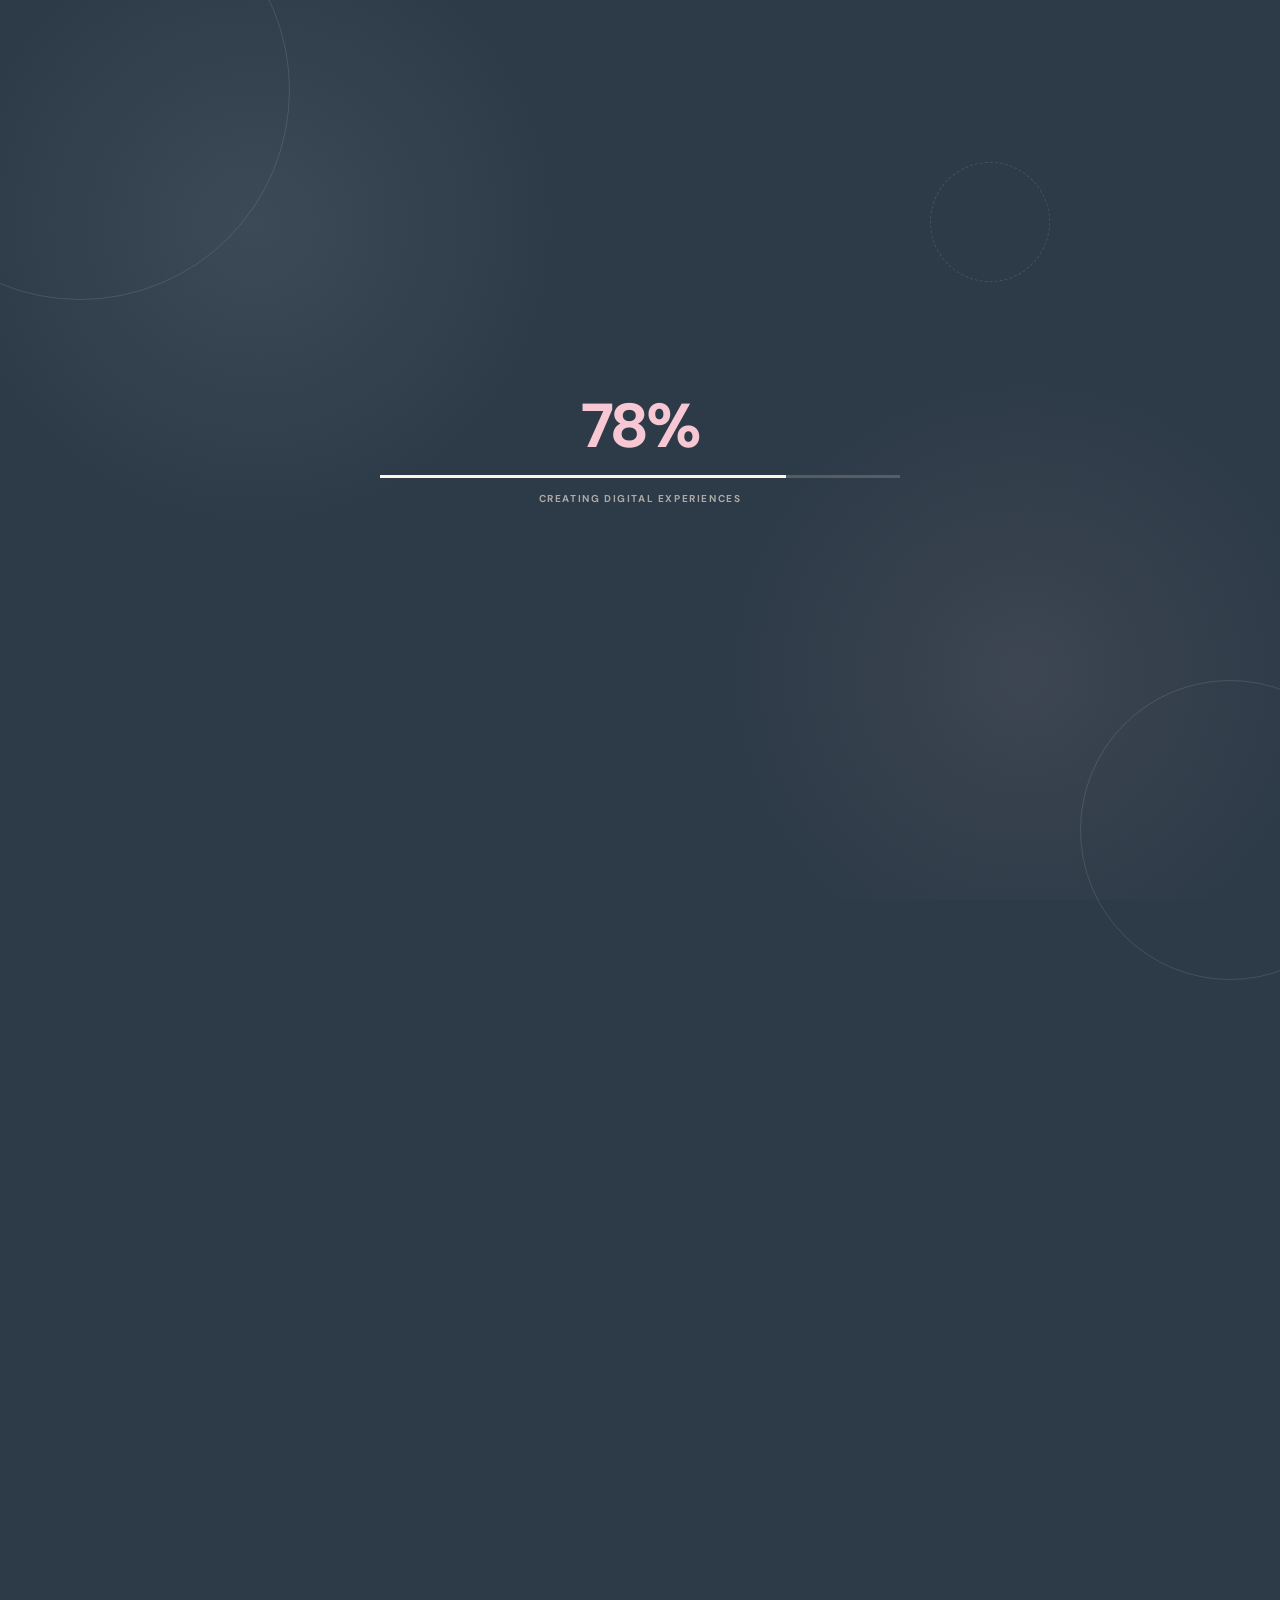
==== commit 1f67fcc8: "image, css" ====
--- a/index.html
+++ b/index.html
@@ -401,7 +401,7 @@
                             <div class="phone-notch"></div>
                             <div class="phone-screen">
                                 <img
-                                    src="assets/poster1.jpg"
+                                    src="assets/phone.jpg"
                                     alt="Selected Work"
                                 >
                             </div>
@@ -416,7 +416,7 @@
                         >
                             <div class="category-image">
                                 <img
-                                    src="assets/poster1.jpg"
+                                    src="assets/graphic-design.jpg"
                                     alt="Graphic Design"
                                 >
                             </div>
@@ -446,7 +446,7 @@
                         >
                             <div class="category-image">
                                 <img
-                                    src="assets/figma.jpg"
+                                    src="assets/uiux.jpg"
                                     alt="UI UX Design"
                                 >
                             </div>
@@ -476,7 +476,7 @@
                         >
                             <div class="category-image">
                                 <img
-                                    src="assets/web2.jpg"
+                                    src="assets/website.jpg"
                                     alt="Website Development"
                                 >
                             </div>
@@ -595,13 +595,14 @@
 
                 <!-- SEKARANG BUKAN LINK. PANAH INI MENGGANTI FOTO + TEKS -->
 
-                <button
-                    id="achievement-change"
-                    aria-label="Change achievement"
+                <a
+                href="#contact"
+                class="achievement-change"
+                aria-label="Go to contact"
                 >
                     ↗
-                </button>
-            </div>
+                </a>
+                </div>
         </section>
 
 
--- a/css/style.css
+++ b/css/style.css
@@ -1185,8 +1185,8 @@
 
     border-radius: 50%;
 
-    color: white;
-    background: var(--sage);
+    color: rgb(74, 2, 2);
+    background-color: white;
 
     font-size: 21px;
 
